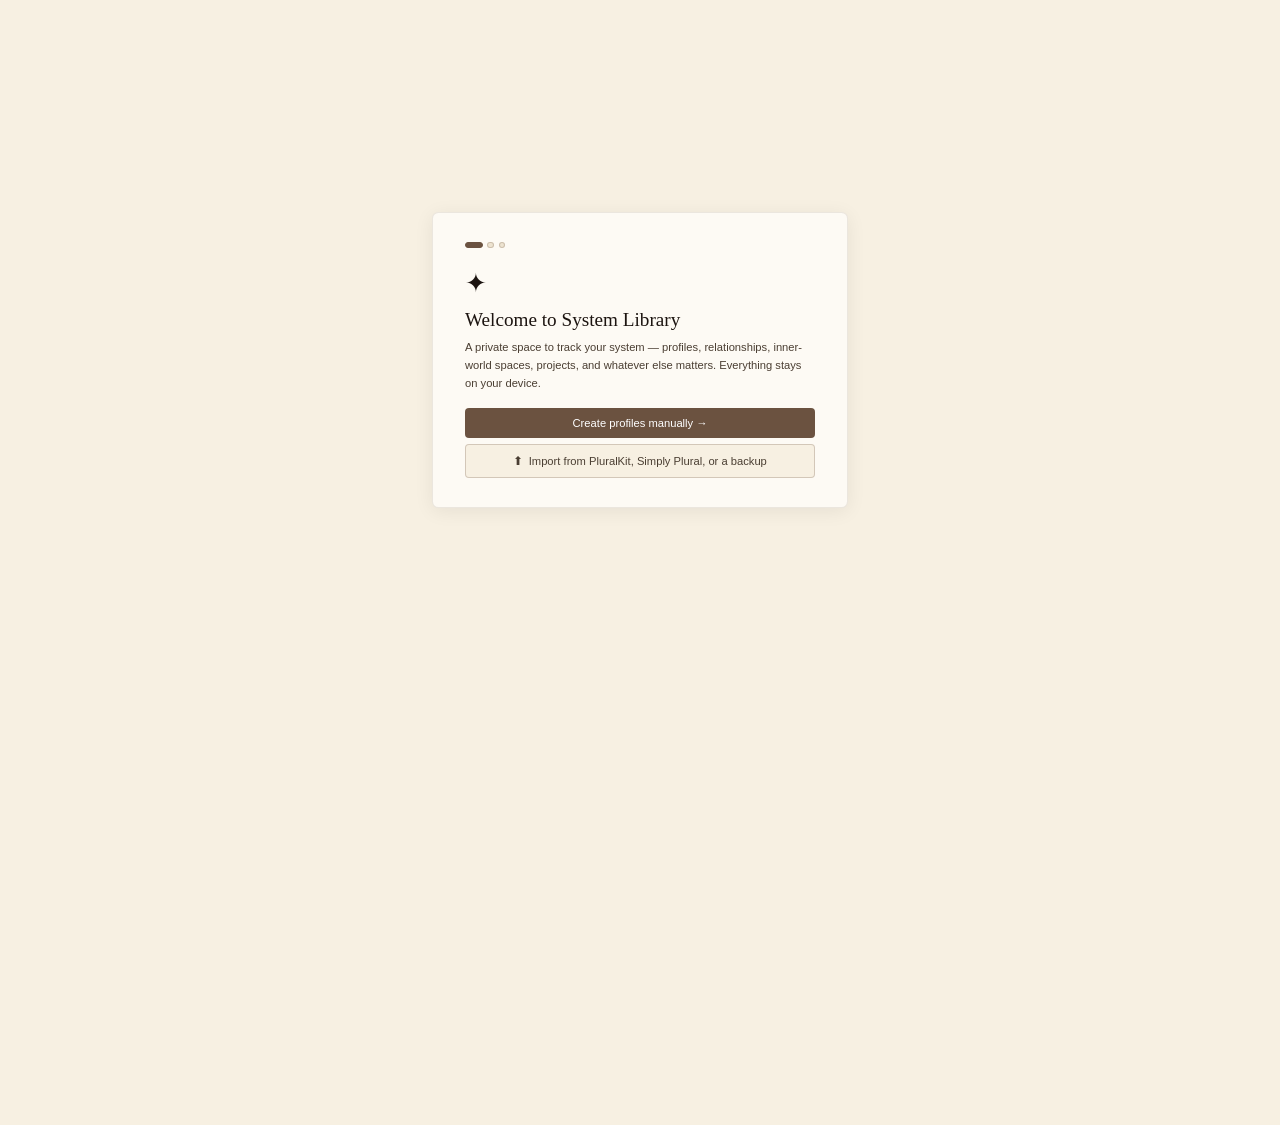
==== inner_world_web/index.html @ 5662f77c "Add files via upload" ====
<!DOCTYPE html>
<html lang="en">
<head>
    <meta charset="UTF-8">
    <meta name="viewport" content="width=device-width, initial-scale=1.0">
    <title>System Library</title>
    <meta name="description" content="System Library — a private self-tracker for systems. Profiles, inner-world map, projects, calendar, and more. All data stays on your device.">
    <meta name="theme-color" content="#5C7A6E">
    <meta name="apple-mobile-web-app-capable" content="yes">
    <meta name="apple-mobile-web-app-status-bar-style" content="default">
    <meta name="apple-mobile-web-app-title" content="System Library">
    <link rel="stylesheet" href="css/site.css">
</head>
<body>
    <div id="root"></div>
    <div id="mods"></div>
    <div class="toast" id="toast"></div>
    <script src="js/app.js"></script>
</body>
</html>
---- inner_world_web/css/site.css ----
﻿/* Inner World — uses system font stacks for offline operation.
   Headers: serif (Georgia / Times New Roman fallback for DM Serif Display feel)
   Body: native UI sans-serif stack (closest to DM Sans on each OS) */
:root {
  --font-serif: Georgia, 'Times New Roman', 'Iowan Old Style', serif;
  --font-sans: -apple-system, BlinkMacSystemFont, 'Segoe UI', 'Helvetica Neue', Helvetica, Arial, sans-serif;
}
*{box-sizing:border-box;margin:0;padding:0;}
/* Default — sage light */
:root,
[data-theme="sage"][data-mode="light"]{
  --sage:#5C7A6E;--sage-l:#EAF0EE;--sage-m:#9BBCB0;
  --ink-contrast:#FFFFFF;
  --warm:#C4855A;--warm-l:#F5EDE6;--warm-m:#DFB79A;
  --ink:#1E1E1C;--ink-m:#484845;--ink-s:#6B6B65;
  --paper:#F9F6F0;--paper-d:#EEE9E0;
  --white:#FFFFFF;
  --brd:rgba(92,122,110,0.15);--brd-s:rgba(92,122,110,0.3);
  --r:14px;--rsm:8px;
}
/* Sage dark */
[data-theme="sage"][data-mode="dark"]{
  --sage:#9BBCB0;--sage-l:#2C3F39;--sage-m:#6B8A7E;
  --ink-contrast:#1A1C1B;
  --warm:#D9A27E;--warm-l:#3A2E26;--warm-m:#8A6850;
  --ink:#F0EEE8;--ink-m:#C8C6BE;--ink-s:#A0A09A;
  --paper:#1A1C1B;--paper-d:#141514;
  --white:#242625;
  --brd:rgba(155,188,176,0.12);--brd-s:rgba(155,188,176,0.22);
}
/* Sunset light */
[data-theme="sunset"][data-mode="light"]{
  --sage:#E85A2C;--sage-l:#FFEAD9;--sage-m:#F0936B;
  --ink-contrast:#FFFFFF;
  --warm:#E63677;--warm-l:#FCE0EC;--warm-m:#F095B5;
  --ink:#2E1610;--ink-m:#613628;--ink-s:#8C6055;
  --paper:#FFF5EC;--paper-d:#FFE4D0;
  --white:#FFFAF3;
  --brd:rgba(232,90,44,0.16);--brd-s:rgba(232,90,44,0.30);
}
/* Sunset dark — dusky pink-purple sky */
[data-theme="sunset"][data-mode="dark"]{
  --sage:#FFA068;--sage-l:#3E1F1F;--sage-m:#C77852;
  --ink-contrast:#1A0F12;
  --warm:#FF6FA0;--warm-l:#3A1929;--warm-m:#B85578;
  --ink:#FDE4D7;--ink-m:#D9AFA6;--ink-s:#A87C86;
  --paper:#241218;--paper-d:#1B0C12;
  --white:#321920;
  --brd:rgba(255,160,104,0.16);--brd-s:rgba(255,160,104,0.30);
}
/* Midnight light — soft daytime sky */
[data-theme="midnight"][data-mode="light"]{
  --sage:#2F4A7A;--sage-l:#DDE6F3;--sage-m:#7D9BC7;
  --ink-contrast:#FFFFFF;
  --warm:#D9A43B;--warm-l:#FBF1D6;--warm-m:#E9CE7E;
  --ink:#111830;--ink-m:#38446A;--ink-s:#6A7898;
  --paper:#F5F7FC;--paper-d:#E6ECF5;
  --white:#FFFFFF;
  --brd:rgba(47,74,122,0.15);--brd-s:rgba(47,74,122,0.28);
}
/* Midnight dark — night sky with stars */
[data-theme="midnight"][data-mode="dark"]{
  --sage:#F0C866;--sage-l:#1D2847;--sage-m:#7D9BC7;
  --ink-contrast:#0E1326;
  --warm:#8EC9E8;--warm-l:#1A2B3F;--warm-m:#5FA0C5;
  --ink:#EEF2FC;--ink-m:#BCC8E0;--ink-s:#8A9CBE;
  --paper:#0E1326;--paper-d:#080C1C;
  --white:#161E3A;
  --brd:rgba(240,200,102,0.14);--brd-s:rgba(240,200,102,0.26);
}
/* Nature light */
[data-theme="nature"][data-mode="light"]{
  --sage:#4B7A3E;--sage-l:#E4F0DB;--sage-m:#93C078;
  --ink-contrast:#FFFFFF;
  --warm:#E89BA8;--warm-l:#FBE5EA;--warm-m:#F2C0CB;
  --ink:#1A2414;--ink-m:#465840;--ink-s:#6E8066;
  --paper:#FAFBF3;--paper-d:#EEF2DF;
  --white:#FFFFFF;
  --brd:rgba(75,122,62,0.15);--brd-s:rgba(75,122,62,0.3);
}
/* Nature dark */
[data-theme="nature"][data-mode="dark"]{
  --sage:#A8D18B;--sage-l:#1E2D1A;--sage-m:#6A9452;
  --ink-contrast:#131A10;
  --warm:#E9B1BC;--warm-l:#2D1F22;--warm-m:#A37A84;
  --ink:#EDF4E1;--ink-m:#C4D0B4;--ink-s:#96A88A;
  --paper:#131A10;--paper-d:#0D130B;
  --white:#1C251A;
  --brd:rgba(168,209,139,0.14);--brd-s:rgba(168,209,139,0.26);
}
:root{--r:14px;--rsm:8px;}
html{zoom:0.8;}
html,body{height:100%;font-family:var(--font-sans);background:var(--paper);color:var(--ink);overflow:hidden;margin:0;padding:0;}
#root{height:100%;display:flex;flex-direction:column;}
.topbar{display:flex;align-items:center;justify-content:space-between;padding:0 20px;height:46px;background:var(--sage-l);border-bottom:1px solid var(--brd);flex-shrink:0;z-index:30;}
/* Buttons inside topbar */
.topbar button,.topbar .save-ind,.topbar .fronting-chip{}
/* Window controls integrated in topbar — Tauri desktop (decorations:false) */
.win-ctrls{display:flex;height:100%;margin-left:2px;}
.win-ctrl{width:44px;height:100%;border:none;background:transparent;color:var(--ink-s);cursor:pointer;font-size:11px;display:flex;align-items:center;justify-content:center;transition:background .12s;}
.win-ctrl:hover{background:rgba(0,0,0,0.07);}
.win-ctrl.wc-close:hover{background:#C42B1C;color:#fff;}
[data-mode="dark"] .win-ctrl:hover{background:rgba(255,255,255,0.09);}
[data-mode="dark"] .win-ctrl.wc-close:hover{background:#C42B1C;color:#fff;}.wm{font-family:var(--font-serif);font-size:16px;color:var(--sage);letter-spacing:.01em;}
.topbar-right{display:flex;align-items:center;gap:8px;}
.save-ind{display:inline-flex;align-items:center;gap:5px;padding:3px 9px;border-radius:20px;font-size:11px;font-family:var(--font-sans);color:var(--ink-s);background:transparent;border:1px solid transparent;transition:all .2s;cursor:default;user-select:none;}
.save-ind.saving{color:var(--ink-m);background:rgba(0,0,0,0.06);}
.save-ind.saved{color:var(--sage);background:rgba(0,0,0,0.05);border-color:var(--brd-s);}
.save-ind.error{color:var(--warm);background:var(--warm-l);border-color:var(--warm-m);cursor:pointer;}
.save-ind-dot{width:5px;height:5px;border-radius:50%;background:currentColor;flex-shrink:0;}
.save-ind.saving .save-ind-dot{animation:save-pulse 1.2s ease-in-out infinite;}
@keyframes save-pulse{0%,100%{opacity:.3;}50%{opacity:1;}}
.fronting-chip{display:flex;align-items:center;gap:6px;padding:4px 10px 4px 5px;border-radius:30px;border:1px solid var(--brd-s);background:rgba(255,255,255,0.45);}
.fchip-dot{width:7px;height:7px;border-radius:50%;background:var(--sage);}
.fchip-name{font-size:12px;font-weight:500;color:var(--ink);}
.fchip-lbl{font-size:11px;color:var(--ink-m);}
.tbtn{display:flex;align-items:center;gap:6px;padding:5px 11px;border-radius:var(--rsm);border:1px solid var(--brd-s);background:rgba(255,255,255,0.45);font-size:12px;font-family:var(--font-sans);color:var(--ink-m);cursor:pointer;transition:all .15s;}
.tbtn:hover{background:rgba(255,255,255,0.75);color:var(--ink);}
.help-btn{width:26px;height:26px;border-radius:50%;border:1px solid var(--brd-s);background:rgba(255,255,255,0.45);font-family:var(--font-sans);font-size:12px;color:var(--ink-m);cursor:pointer;display:flex;align-items:center;justify-content:center;transition:all .12s;}
.help-btn:hover{background:rgba(255,255,255,0.75);color:var(--ink);}
/* shell is defined below with flex layout */
.sidenav{background:var(--white);border-right:1px solid var(--brd);display:flex;flex-direction:column;padding:0 10px 16px;}
.sn-active{margin:14px 2px 6px;background:var(--sage-l);border:1px solid var(--brd-s);border-radius:var(--r);padding:11px 13px;}
/* Co-fronting block */
.sn-cofront{margin:0 2px 6px;border:1px solid var(--brd-s);border-radius:var(--r);padding:9px 13px;background:var(--paper);position:relative;}
.sn-cofront-lbl{font-size:10px;text-transform:uppercase;letter-spacing:.7px;color:var(--ink-s);font-weight:600;margin-bottom:6px;}
.sn-cofront-row{display:flex;align-items:center;gap:8px;}
.sn-cofront-av{width:28px;height:28px;border-radius:50%;display:flex;align-items:center;justify-content:center;font-size:11px;font-weight:500;font-family:var(--font-serif);flex-shrink:0;}
.sn-cofront-name{font-size:13px;font-weight:600;color:var(--ink);flex:1;white-space:nowrap;overflow:hidden;text-overflow:ellipsis;}
.sn-cofront-role{font-size:11px;color:var(--ink-m);}
.sn-swap-btn{display:flex;align-items:center;justify-content:center;width:100%;margin-top:8px;padding:5px 0;border-radius:var(--rsm);border:1.5px solid var(--sage-m);background:transparent;font-size:12px;font-family:var(--font-sans);color:var(--sage);cursor:pointer;gap:5px;transition:all .12s;font-weight:500;}
.sn-swap-btn:hover{background:var(--sage);color:white;border-color:var(--sage);}
.sn-swap-confirm{display:flex;gap:5px;margin-top:6px;}
.sn-swap-confirm button{flex:1;padding:5px 0;border-radius:var(--rsm);border:none;font-size:11px;font-family:var(--font-sans);cursor:pointer;font-weight:500;}
.sn-swap-yes{background:var(--sage);color:white;}
.sn-swap-yes:hover{opacity:.88;}
.sn-swap-no{background:var(--paper-d);color:var(--ink-m);}
.sn-swap-no:hover{background:var(--brd-s);}
.sn-add-cofront{width:100%;margin:0 2px 6px;padding:6px 10px;border-radius:var(--rsm);border:1.5px dashed var(--brd-s);background:transparent;font-size:12px;font-family:var(--font-sans);color:var(--ink-s);cursor:pointer;text-align:left;transition:all .12s;display:flex;align-items:center;gap:5px;}
.sn-add-cofront:hover{border-color:var(--sage-m);color:var(--sage);background:var(--sage-l);}
/* Collapsed state — hide cofront labels */
.sidenav.collapsed .sn-cofront-lbl,.sidenav.collapsed .sn-cofront-name,.sidenav.collapsed .sn-cofront-role,.sidenav.collapsed .sn-swap-btn,.sidenav.collapsed .sn-swap-confirm,.sidenav.collapsed .sn-add-cofront{display:none!important;}
.sidenav.collapsed .sn-cofront{padding:6px;display:flex;justify-content:center;}
.sidenav.collapsed .sn-cofront-row{justify-content:center;}
.sn-lbl{font-size:11px;text-transform:uppercase;letter-spacing:.7px;color:var(--sage);font-weight:600;margin-bottom:5px;}
.sn-av{width:32px;height:32px;border-radius:50%;display:flex;align-items:center;justify-content:center;font-size:13px;font-weight:500;font-family:var(--font-serif);}
.sn-name{font-size:14px;font-weight:600;color:var(--ink);}
.sn-sub{font-size:12px;color:var(--ink-m);}
.sn-sec{font-size:11px;text-transform:uppercase;letter-spacing:.6px;color:var(--ink-m);font-weight:600;padding:14px 8px 5px;display:flex;align-items:center;gap:6px;}
.sn-group-body{}
.sn-item{display:flex;align-items:center;gap:9px;padding:7px 10px;border-radius:var(--rsm);cursor:pointer;transition:background .12s;font-size:14px;color:var(--ink-m);border:1px solid transparent;margin-bottom:1px;}
.sn-item:hover{background:var(--paper);}
.sn-item.act{background:var(--paper-d);color:var(--ink);border-color:var(--brd);}
.sn-item.dim{opacity:.4;cursor:default;}
.sn-item-ico{font-size:12px;opacity:.7;width:14px;text-align:center;flex-shrink:0;}
/* content defined in shell section above */
.gal-wrap{display:flex;flex-direction:column;flex:1;overflow:hidden;background:var(--paper);min-height:0;}
.gal-sticky{background:var(--white);border-bottom:1px solid var(--brd);flex-shrink:0;z-index:10;}
.gal-search-row{display:flex;align-items:center;gap:12px;padding:10px 20px;}
.gal-pick-title{font-family:var(--font-serif);font-size:20px;color:var(--ink);}
.gal-top{display:flex;align-items:center;gap:12px;margin-bottom:20px;}
.gal-title{font-family:var(--font-serif);font-size:21px;flex:1;}
.srch{position:relative;flex:1;max-width:280px;}
.srch svg{position:absolute;left:10px;top:50%;transform:translateY(-50%);width:13px;height:13px;color:var(--ink-s);}
.srch input{width:100%;padding:8px 10px 8px 30px;border:1px solid var(--brd-s);border-radius:var(--rsm);background:var(--white);font-size:15px;font-family:var(--font-sans);color:var(--ink);outline:none;}
.srch input:focus{border-color:var(--sage-m);}
.confirm-bar{display:flex;align-items:center;justify-content:space-between;padding:10px 20px;border-top:1px solid var(--brd-s);background:var(--sage-l);transition:border-color .2s;}
.confirm-bar.sel{border-color:var(--_sc,var(--sage));}
.cbar-l{display:flex;align-items:center;gap:9px;}
.cbar-av{width:34px;height:34px;border-radius:50%;display:flex;align-items:center;justify-content:center;font-size:13px;font-weight:500;font-family:var(--font-serif);}
.cbar-txt{font-size:13px;color:var(--ink-m);}
.cbar-txt b{color:var(--ink);font-weight:500;}
.confirm-btn{padding:8px 18px;border-radius:var(--rsm);border:none;font-size:13px;font-weight:500;font-family:var(--font-sans);cursor:pointer;color:white;opacity:0;pointer-events:none;transition:opacity .15s;}
.confirm-btn.vis{opacity:1;pointer-events:all;}
.gal-scroll{flex:1;overflow-y:auto;padding:18px 20px;min-height:0;}
.gal-grid{display:grid;grid-template-columns:repeat(auto-fill,minmax(150px,1fr));gap:12px;}
.acard{background:var(--white);border:2px solid var(--brd);border-radius:var(--r);padding:18px 14px 14px;cursor:pointer;display:flex;flex-direction:column;align-items:center;gap:8px;text-align:center;position:relative;transition:border-color .15s,transform .1s;}
.acard:hover{transform:translateY(-1px);}
.acard .cbadge{display:none;position:absolute;top:9px;right:9px;width:7px;height:7px;border-radius:50%;}
.acard.cur .cbadge{display:block;}
.acard-av{width:56px;height:56px;border-radius:50%;display:flex;align-items:center;justify-content:center;font-size:20px;font-weight:500;font-family:var(--font-serif);}
.acard-name{font-size:15px;font-weight:600;color:var(--ink);}
.acard-sub{font-size:12px;color:var(--ink-m);}
.add-acard{background:transparent;border:1.5px dashed var(--brd-s);border-radius:var(--r);padding:18px 14px;cursor:pointer;display:flex;flex-direction:column;align-items:center;justify-content:center;gap:7px;min-height:130px;transition:all .15s;color:var(--ink-s);font-family:var(--font-sans);font-size:13px;}
.add-acard:hover{background:var(--paper-d);color:var(--sage);}
.dash{padding:28px;}
.dash-greet{font-family:var(--font-serif);font-size:24px;color:var(--ink);margin-bottom:4px;}
.dash-sub{font-size:13px;color:var(--ink-s);margin-bottom:24px;}
.dash-section{margin-bottom:26px;}
.dash-section-title{font-family:var(--font-serif);font-size:15px;color:var(--ink-m);margin-bottom:10px;display:flex;align-items:center;gap:8px;}
.dash-section-ico{width:22px;height:22px;border-radius:50%;background:var(--sage-l);color:var(--sage);display:inline-flex;align-items:center;justify-content:center;font-size:11px;}
.dash-section-sub{font-size:11px;color:var(--ink-s);font-family:var(--font-sans);font-weight:400;margin-left:4px;}
.dash-grid{display:grid;grid-template-columns:repeat(auto-fill,minmax(175px,1fr));gap:14px;}
.dtile{background:var(--white);border:1px solid var(--brd);border-radius:var(--r);padding:18px 16px;cursor:pointer;transition:border-color .15s,transform .1s;display:flex;flex-direction:column;gap:8px;}
.dtile:hover:not(.dtile-dim){transform:translateY(-1px);border-color:var(--brd-s);}
.dtile-dim{opacity:.5;cursor:default;}
.dtile-ico{width:34px;height:34px;border-radius:var(--rsm);display:flex;align-items:center;justify-content:center;}
.dtile-name{font-size:14px;font-weight:500;color:var(--ink);}
.dtile-desc{font-size:12px;color:var(--ink-s);line-height:1.4;}
.dtile-badge{display:inline-block;padding:2px 8px;border-radius:20px;font-size:11px;background:var(--paper-d);color:var(--ink-s);width:fit-content;}
.lib-title{font-family:var(--font-serif);font-size:20px;flex:1;}
.fchip{padding:5px 12px;border-radius:20px;border:1px solid var(--brd-s);background:transparent;font-size:12px;font-family:var(--font-sans);color:var(--ink-m);cursor:pointer;transition:all .15s;}
.fchip:hover{background:var(--paper-d);}
.fchip.on{background:var(--sage-l);color:var(--sage);border-color:var(--sage-m);}
.book-grid{display:grid;grid-template-columns:repeat(auto-fill,minmax(155px,1fr));gap:14px;}
.bcard{background:var(--white);border:1px solid var(--brd);border-radius:var(--r);overflow:hidden;cursor:pointer;transition:border-color .15s,transform .1s;}
.bcard:hover{transform:translateY(-1px);border-color:var(--brd-s);}
.bcard-spine{height:6px;}
.bcard-body{padding:12px 13px 11px;}
.bcard-title{font-size:14px;font-weight:500;color:var(--ink);margin-bottom:3px;line-height:1.3;}
.bcard-owner{font-size:11px;color:var(--ink-s);margin-bottom:7px;}
.bcard-tags{display:flex;gap:4px;flex-wrap:wrap;}
.btag{padding:2px 7px;border-radius:20px;font-size:11px;}
.add-bcard{background:transparent;border:1.5px dashed var(--brd-s);border-radius:var(--r);padding:14px;cursor:pointer;display:flex;flex-direction:column;align-items:center;justify-content:center;gap:6px;min-height:100px;transition:all .15s;color:var(--ink-s);font-family:var(--font-sans);font-size:12px;}
.add-bcard:hover{background:var(--paper-d);color:var(--sage);}
.book-reader{display:flex;flex-direction:column;height:100%;}
.book-chap-tabs{display:flex;align-items:center;border-bottom:1px solid var(--brd);background:var(--white);padding:0 12px;height:40px;flex-shrink:0;overflow-x:auto;gap:0;}
.chap-tab{padding:0 14px;height:40px;display:flex;align-items:center;font-size:12px;color:var(--ink-m);cursor:pointer;border-bottom:2px solid transparent;transition:all .15s;white-space:nowrap;flex-shrink:0;}
.chap-tab:hover{color:var(--ink);}
.chap-tab.act{color:var(--sage);border-bottom-color:var(--sage);}
.chap-tab-add{padding:0 10px;height:40px;display:flex;align-items:center;font-size:18px;color:var(--ink-s);cursor:pointer;transition:color .15s;flex-shrink:0;}
.chap-tab-add:hover{color:var(--sage);}
.book-toolbar{display:flex;align-items:center;justify-content:space-between;padding:0 14px;border-bottom:1px solid var(--brd);background:var(--white);height:42px;flex-shrink:0;gap:10px;}
.book-back{font-size:12px;color:var(--ink-s);cursor:pointer;padding:4px 8px;border-radius:var(--rsm);border:1px solid var(--brd-s);}
.book-back:hover{background:var(--paper-d);}
.book-name{font-family:var(--font-serif);font-size:14px;color:var(--ink);}
.book-nav-group{display:flex;align-items:center;gap:7px;}
.nav-arr{width:28px;height:28px;border-radius:var(--rsm);border:1px solid var(--brd-s);background:var(--white);cursor:pointer;display:flex;align-items:center;justify-content:center;font-size:13px;transition:all .15s;font-family:var(--font-sans);}
.nav-arr:hover{background:var(--paper-d);}
.nav-arr:disabled{opacity:.3;cursor:default;}
.pg-ind{font-size:11px;color:var(--ink-s);min-width:56px;text-align:center;}
.zoom-ctrl{display:flex;align-items:center;gap:4px;}
.zoom-btn{width:24px;height:24px;border-radius:var(--rsm);border:1px solid var(--brd-s);background:var(--white);cursor:pointer;font-size:13px;display:flex;align-items:center;justify-content:center;transition:all .15s;}
.zoom-btn:hover{background:var(--paper-d);}
.zoom-val{font-size:11px;color:var(--ink-s);min-width:36px;text-align:center;}
.view-mode-btn{padding:3px 10px;border-radius:20px;border:1px solid var(--brd-s);background:transparent;font-size:11px;font-family:var(--font-sans);color:var(--ink-m);cursor:pointer;transition:all .12s;}
.view-mode-btn.on{background:var(--sage-l);color:var(--sage);border-color:var(--sage-m);}
.fmt-bar{display:flex;align-items:center;gap:2px;padding:4px 14px;border-bottom:1px solid var(--brd);background:var(--paper);flex-shrink:0;flex-wrap:wrap;}
.fmt-btn{width:28px;height:24px;border-radius:var(--rsm);border:none;background:transparent;cursor:pointer;font-size:12px;font-family:var(--font-sans);color:var(--ink-m);display:flex;align-items:center;justify-content:center;transition:all .12s;}
.fmt-btn:hover{background:var(--paper-d);color:var(--ink);}
.fmt-sep{width:1px;height:14px;background:var(--brd-s);margin:0 2px;}
.fmt-lbl{font-size:11px;color:var(--ink-s);margin-right:4px;}
.spread-viewport{flex:1;overflow:auto;background:var(--paper-d);display:flex;align-items:center;justify-content:center;position:relative;}
.spread-canvas{position:relative;display:flex;align-items:center;justify-content:center;padding:20px;}
.spread-inner{display:flex;gap:0;transform-origin:center center;flex-shrink:0;}
.page{background:var(--white);border:1px solid var(--brd-s);overflow:hidden;position:relative;width:300px;height:420px;display:flex;flex-direction:column;flex-shrink:0;}
.page.left{border-right:0.5px solid var(--brd);}
.page.right{border-left:0.5px solid var(--brd);}
.page-inner{flex:1;padding:24px 28px;overflow:hidden;display:flex;flex-direction:column;}
.page-footer{height:22px;display:flex;align-items:center;justify-content:center;border-top:1px solid var(--brd);font-size:11px;color:var(--ink-s);background:var(--white);flex-shrink:0;}
.page-editable{flex:1;outline:none;font-size:13px;line-height:1.75;color:var(--ink);overflow:hidden;font-family:var(--font-sans);}
/* Page lock */
.page-lock-btn{position:absolute;top:5px;right:5px;background:transparent;border:none;cursor:pointer;font-size:13px;color:var(--ink-s);opacity:0;transition:opacity .15s;padding:2px 4px;border-radius:3px;}
.page-lock-btn:hover{opacity:1!important;background:var(--paper-d);}
.page .page-inner:hover .page-lock-btn{opacity:.5;}
.page-locked-banner{font-size:10px;color:var(--warm);text-transform:uppercase;letter-spacing:.5px;font-weight:600;padding:2px 6px;background:#fff0f0;border-radius:3px;display:inline-block;margin-bottom:4px;}
/* Carousel book view */
.spread-carousel{position:relative;overflow:hidden;width:100%;height:100%;display:flex;align-items:center;justify-content:center;}
.carousel-page-wrap{display:flex;width:200%;height:100%;transition:transform .35s cubic-bezier(.4,0,.2,1);}
.carousel-page-wrap.sliding-left{transform:translateX(-50%);}
.carousel-page-wrap.sliding-right{transform:translateX(0);}
.spread-carousel .page{flex:0 0 50%;}
.page-view{flex:1;font-size:13px;line-height:1.75;color:var(--ink);overflow:hidden;font-family:var(--font-sans);}
.page-title-pg{display:flex;flex-direction:column;align-items:center;justify-content:center;height:100%;text-align:center;gap:10px;}
.ptitle{font-family:var(--font-serif);font-size:22px;color:var(--ink);}
.psub{font-size:12px;color:var(--ink-s);}
.ptoc-row{display:flex;justify-content:space-between;font-size:12px;color:var(--ink-m);padding:3px 0;border-bottom:1px dotted var(--brd-s);}
.spread-statusbar{display:flex;align-items:center;justify-content:space-between;padding:4px 14px;border-top:1px solid var(--brd);background:var(--paper);flex-shrink:0;height:26px;}
.status-txt{font-size:11px;color:var(--ink-s);}
.zoom-slider{width:80px;height:3px;accent-color:var(--sage);}
.todo-layout{display:grid;grid-template-columns:240px 1fr;height:100%;}
.todo-sidebar{border-right:1px solid var(--brd);background:var(--white);display:flex;flex-direction:column;}
.todo-list-item{display:flex;align-items:center;gap:8px;padding:9px 12px;cursor:pointer;border-bottom:1px solid var(--brd);transition:background .12s;}
.todo-list-item:hover{background:var(--paper);}
.todo-list-item.act{background:var(--sage-l);}
.todo-list-color{width:8px;height:8px;border-radius:50%;flex-shrink:0;}
.todo-list-name{font-size:13px;color:var(--ink);flex:1;}
.todo-list-count{font-size:11px;color:var(--ink-s);}
.todo-main{display:flex;flex-direction:column;overflow-y:auto;}
.todo-items{padding:16px 24px;display:flex;flex-direction:column;gap:8px;}
.todo-item{background:var(--white);border:1px solid var(--brd);border-radius:var(--rsm);}
.todo-item-top{display:flex;align-items:flex-start;gap:10px;padding:10px 12px;}
.todo-check{width:16px;height:16px;border-radius:3px;border:1.5px solid var(--brd-s);flex-shrink:0;cursor:pointer;display:flex;align-items:center;justify-content:center;transition:all .15s;margin-top:1px;}
.todo-check.done{background:var(--sage);border-color:var(--sage);}
.todo-text{flex:1;font-size:13px;line-height:1.6;color:var(--ink);outline:none;min-height:20px;}
.todo-text.done{text-decoration:line-through;color:var(--ink-s);}
.todo-item-del{width:20px;height:20px;border:none;background:transparent;color:var(--ink-s);cursor:pointer;font-size:14px;opacity:0;transition:opacity .12s;flex-shrink:0;}
.todo-item:hover .todo-item-del{opacity:.5;}
.todo-item-del:hover{opacity:1 !important;color:var(--warm);}
.todo-add-item{display:flex;align-items:center;gap:10px;padding:9px 12px;border:1.5px dashed var(--brd-s);border-radius:var(--rsm);cursor:pointer;color:var(--ink-s);font-size:13px;transition:all .15s;}
.todo-add-item:hover{background:var(--paper-d);color:var(--sage);}
.todo-empty{display:flex;flex-direction:column;align-items:center;justify-content:center;flex:1;color:var(--ink-s);font-size:13px;gap:8px;padding:40px;}
.grp-wrap{padding:24px;}
.grp-title{font-family:var(--font-serif);font-size:20px;flex:1;}
.grp-type-tabs{display:flex;border-bottom:1px solid var(--brd);margin-bottom:18px;}
.gtt{padding:8px 16px;font-size:13px;color:var(--ink-m);cursor:pointer;border-bottom:2px solid transparent;transition:all .15s;}
.gtt:hover{color:var(--ink);}
.gtt.act{color:var(--sage);border-bottom-color:var(--sage);}
.grp-grid{display:grid;grid-template-columns:repeat(auto-fill,minmax(195px,1fr));gap:14px;}
.gcard{background:var(--white);border:1px solid var(--brd);border-radius:var(--r);padding:15px;cursor:pointer;transition:border-color .15s,transform .1s;}
.gcard:hover{transform:translateY(-1px);border-color:var(--brd-s);}
.gcard-head{display:flex;align-items:center;gap:10px;margin-bottom:10px;}
.gcard-ico{width:36px;height:36px;border-radius:var(--rsm);display:flex;align-items:center;justify-content:center;font-size:15px;flex-shrink:0;}
.gcard-name{font-size:14px;font-weight:500;color:var(--ink);}
.gcard-type{font-size:11px;color:var(--ink-s);}
.gcard-meta{display:flex;gap:5px;flex-wrap:wrap;}
.gpill{padding:2px 8px;border-radius:20px;font-size:11px;}
.gpill-open{background:#EAF3DE;color:#3B6D11;}
.gpill-inv{background:#FAEEDA;color:#854F0B;}
.gpill-mem{background:var(--sage-l);color:var(--sage);}
.add-gcard{background:transparent;border:1.5px dashed var(--brd-s);border-radius:var(--r);padding:15px;cursor:pointer;display:flex;flex-direction:column;align-items:center;justify-content:center;gap:6px;min-height:95px;transition:all .15s;color:var(--ink-s);font-family:var(--font-sans);font-size:12px;}
.add-gcard:hover{background:var(--paper-d);color:var(--sage);}
.gd-wrap{padding:24px;}
.gd-name{font-family:var(--font-serif);font-size:22px;color:var(--ink);}
.gd-tabs{display:flex;border-bottom:1px solid var(--brd);margin-bottom:16px;}
.gdt{padding:8px 16px;font-size:13px;color:var(--ink-m);cursor:pointer;border-bottom:2px solid transparent;transition:all .15s;}
.gdt:hover{color:var(--ink);}
.gdt.act{color:var(--sage);border-bottom-color:var(--sage);}
.member-list{display:flex;flex-direction:column;gap:5px;}
.mem-row{display:flex;align-items:center;gap:9px;padding:8px 11px;background:var(--white);border:1px solid var(--brd);border-radius:var(--rsm);}
.mem-av{width:28px;height:28px;border-radius:50%;display:flex;align-items:center;justify-content:center;font-size:11px;font-weight:500;font-family:var(--font-serif);flex-shrink:0;}
.mem-name{font-size:13px;font-weight:500;flex:1;}
.mem-badge{padding:2px 7px;border-radius:20px;font-size:11px;background:var(--paper-d);color:var(--ink-s);}
.inf{display:flex;flex-direction:column;gap:4px;margin-bottom:10px;}
.inf label{font-size:11px;text-transform:uppercase;letter-spacing:.6px;color:var(--ink-s);}
.inf input,.inf textarea{background:var(--white);border:1px solid var(--brd-s);border-radius:var(--rsm);padding:7px 11px;font-size:13px;font-family:var(--font-sans);color:var(--ink);outline:none;}
.inf input:disabled,.inf textarea:disabled{background:var(--paper);color:var(--ink-m);cursor:not-allowed;border-color:var(--brd);}
.inf textarea{resize:vertical;min-height:58px;line-height:1.5;}
.comm-layout{display:grid;grid-template-columns:260px 1fr;height:100%;}
.conv-list{border-right:1px solid var(--brd);background:var(--white);display:flex;flex-direction:column;}
.conv-list-top{padding:10px 12px 0;border-bottom:1px solid var(--brd);display:flex;flex-direction:column;}
.comm-title{font-family:var(--font-serif);font-size:17px;color:var(--ink);}
.conv-tabs{display:flex;margin-top:6px;}
.ctab{flex:1;text-align:center;padding:6px 0;font-size:12px;color:var(--ink-m);cursor:pointer;border-bottom:2px solid transparent;transition:all .15s;}
.ctab:hover{color:var(--ink);}
.ctab.act{color:var(--sage);border-bottom-color:var(--sage);}
.conv-scroll{flex:1;overflow-y:auto;}
.conv-item{display:flex;align-items:center;gap:10px;padding:10px 14px;cursor:pointer;border-bottom:1px solid var(--brd);transition:background .12s;}
.conv-item:hover{background:var(--paper);}
.conv-item.act{background:var(--sage-l);}
.conv-av{width:34px;height:34px;border-radius:50%;display:flex;align-items:center;justify-content:center;font-size:13px;font-weight:500;font-family:var(--font-serif);flex-shrink:0;}
.conv-av.grp{border-radius:var(--rsm);}
.conv-info{flex:1;min-width:0;}
.conv-name{font-size:13px;font-weight:500;color:var(--ink);white-space:nowrap;overflow:hidden;text-overflow:ellipsis;}
.conv-preview{font-size:11px;color:var(--ink-s);white-space:nowrap;overflow:hidden;text-overflow:ellipsis;margin-top:1px;}
.chat-area{display:flex;flex-direction:column;background:var(--paper);overflow:hidden;}
.chat-header{padding:11px 18px;border-bottom:1px solid var(--brd);background:var(--white);display:flex;align-items:center;gap:10px;flex-shrink:0;}
.chat-hav{width:32px;height:32px;border-radius:50%;display:flex;align-items:center;justify-content:center;font-size:12px;font-weight:500;font-family:var(--font-serif);flex-shrink:0;}
.chat-hav.grp{border-radius:var(--rsm);}
.chat-messages{flex:1;overflow-y:auto;padding:16px 18px;display:flex;flex-direction:column;gap:14px;min-height:0;}
.msg-row{display:flex;align-items:flex-end;gap:8px;width:100%;}
.msg-row.them{flex-direction:row;justify-content:flex-start;}
.msg-row.me{flex-direction:row-reverse;justify-content:flex-start;}
.msg-av{width:28px;height:28px;border-radius:50%;display:flex;align-items:center;justify-content:center;font-size:10px;font-weight:500;font-family:var(--font-serif);flex-shrink:0;}
.msg-content{display:flex;flex-direction:column;max-width:65%;min-width:0;}
.msg-row.me .msg-content{align-items:flex-end;}
.msg-row.them .msg-content{align-items:flex-start;}
.msg-sender{font-size:11px;color:var(--ink-s);margin-bottom:2px;}
.msg-bubble{padding:9px 13px;border-radius:14px;font-size:13px;line-height:1.55;color:var(--ink);word-wrap:break-word;word-break:break-word;overflow-wrap:break-word;white-space:pre-wrap;max-width:100%;}
.msg-bubble.them-bub{background:var(--white);border:1px solid var(--brd);border-bottom-left-radius:4px;}
.msg-bubble.me-bub{color:white;border-bottom-right-radius:4px;}
.msg-bubble b,.msg-bubble strong{font-weight:500;}
.msg-bubble i,.msg-bubble em{font-style:italic;}
.msg-bubble u{text-decoration:underline;}
.msg-bubble ul,.msg-bubble ol{padding-left:18px;margin:4px 0;}
.msg-bubble li{margin:2px 0;}
.msg-meta{font-size:10px;color:var(--ink-s);margin-top:3px;}
.msg-att{display:inline-flex;align-items:center;gap:5px;padding:5px 9px;background:rgba(255,255,255,0.2);border:1px solid rgba(255,255,255,0.3);border-radius:var(--rsm);font-size:12px;margin-top:5px;cursor:pointer;color:white;}
.msg-att.them-att{background:var(--paper);border:1px solid var(--brd);color:var(--ink-m);}
.msg-att:hover{opacity:.85;}
.compose-area{flex-shrink:0;border-top:1px solid var(--brd);background:var(--white);}
.compose-fmt{display:flex;align-items:center;gap:2px;padding:5px 12px;border-bottom:1px solid var(--brd);}
.cfmt{width:24px;height:24px;border-radius:var(--rsm);border:none;background:transparent;cursor:pointer;font-size:11px;color:var(--ink-s);display:flex;align-items:center;justify-content:center;transition:all .12s;font-family:var(--font-sans);}
.cfmt:hover{background:var(--paper-d);color:var(--ink);}
.cfmt.on{background:var(--sage-l);color:var(--sage);}
.cfmt-sep{width:1px;height:14px;background:var(--brd-s);margin:0 2px;}
.att-row{padding:3px 12px;display:flex;flex-wrap:wrap;gap:5px;}
.att-pill{display:inline-flex;align-items:center;gap:4px;padding:2px 8px;border-radius:20px;font-size:11px;background:var(--sage-l);color:var(--sage);border:1px solid var(--brd-s);}
.att-x{cursor:pointer;opacity:.6;font-size:12px;}
.att-x:hover{opacity:1;}
.compose-row{display:flex;align-items:flex-end;gap:7px;padding:9px 12px;}
.compose-div{flex:1;border:1px solid var(--brd-s);border-radius:var(--rsm);padding:8px 11px;font-size:13px;font-family:var(--font-sans);color:var(--ink);outline:none;min-height:36px;max-height:90px;overflow-y:auto;background:var(--paper);line-height:1.5;}
.compose-div:focus{border-color:var(--sage-m);}
.compose-div:empty:before{content:attr(data-placeholder);color:var(--ink-s);pointer-events:none;}
.send-btn{width:34px;height:34px;border-radius:var(--rsm);border:none;background:var(--sage);color:white;cursor:pointer;display:flex;align-items:center;justify-content:center;flex-shrink:0;transition:opacity .15s;}
.send-btn:hover{opacity:.85;}
.no-conv{display:flex;flex-direction:column;align-items:center;justify-content:center;flex:1;color:var(--ink-s);font-size:13px;gap:8px;}
.prof-layout{display:grid;grid-template-columns:220px 1fr;height:100%;}
.prof-list{border-right:1px solid var(--brd);background:var(--white);overflow-y:auto;}
.prof-item{display:flex;align-items:center;gap:9px;padding:10px 13px;cursor:pointer;border-bottom:1px solid var(--brd);transition:background .12s;}
.prof-item:hover{background:var(--paper);}
.prof-item.act{background:var(--sage-l);}
.prof-av{width:32px;height:32px;border-radius:50%;display:flex;align-items:center;justify-content:center;font-size:12px;font-weight:500;font-family:var(--font-serif);flex-shrink:0;}
.profile-panel{padding:24px;overflow-y:auto;}
.pname-lg{font-family:var(--font-serif);font-size:24px;color:var(--ink);}
.status-pill{display:inline-flex;align-items:center;gap:5px;padding:4px 10px;border-radius:20px;font-size:11px;font-weight:500;}
.sp-active{background:var(--sage-l);color:var(--sage);border:1px solid var(--brd-s);}
.sp-inactive{background:var(--paper-d);color:var(--ink-s);border:1px solid var(--brd);}
.notice{padding:10px 14px;border-radius:var(--rsm);font-size:13px;margin-bottom:16px;display:flex;align-items:center;gap:8px;}
.notice-edit{background:var(--warm-l);border:1px solid var(--warm-m);color:var(--warm);}
.notice-lock{background:var(--paper-d);border:1px solid var(--brd);color:var(--ink-s);}
.sec-lbl{font-size:10px;text-transform:uppercase;letter-spacing:.8px;color:var(--ink-s);font-weight:500;margin-bottom:8px;}
.field-grid{display:grid;grid-template-columns:1fr 1fr;gap:12px;margin-bottom:14px;}
.field{display:flex;flex-direction:column;gap:4px;}
.field label{font-size:12px;color:var(--ink-m);}
.field input,.field textarea{background:var(--white);border:1px solid var(--brd-s);border-radius:var(--rsm);padding:7px 11px;font-size:13px;font-family:var(--font-sans);color:var(--ink);outline:none;}
.field input:focus,.field textarea:focus{border-color:var(--sage-m);}
.field input:disabled,.field textarea:disabled{background:var(--paper);color:var(--ink-m);cursor:not-allowed;border-color:var(--brd);}
.field textarea{resize:vertical;min-height:68px;line-height:1.5;}
.tags-wrap{display:flex;flex-wrap:wrap;gap:6px;padding:7px 10px;background:var(--white);border:1px solid var(--brd-s);border-radius:var(--rsm);min-height:40px;align-items:center;}
.tag{display:inline-flex;align-items:center;gap:4px;padding:3px 10px;border-radius:20px;font-size:12px;background:var(--sage-l);color:var(--sage);border:1px solid var(--brd-s);}
.tag-x{cursor:pointer;opacity:.6;font-size:13px;}
.tag-x:hover{opacity:1;}
.tag-inp{border:none;background:transparent;font-size:12px;font-family:var(--font-sans);color:var(--ink);outline:none;min-width:72px;}
.modal-bg{position:fixed;inset:0;background:rgba(42,42,40,.45);display:flex;align-items:center;justify-content:center;z-index:50;}
.modal{background:var(--white);border-radius:var(--r);padding:26px;width:420px;max-width:96vw;max-height:92vh;overflow-y:auto;}
.modal h3{font-family:var(--font-serif);font-size:19px;margin-bottom:5px;}
.modal p{font-size:13px;color:var(--ink-m);margin-bottom:14px;line-height:1.5;}
.mf{margin-bottom:10px;}
.mf label{display:block;font-size:12px;color:var(--ink-m);margin-bottom:4px;}
.mf input,.mf select,.mf textarea{width:100%;padding:7px 11px;border:1px solid var(--brd-s);border-radius:var(--rsm);font-size:13px;font-family:var(--font-sans);color:var(--ink);background:var(--paper);outline:none;}
.mf input:focus,.mf select:focus{border-color:var(--sage-m);}
.mbtns{display:flex;gap:8px;justify-content:flex-end;margin-top:14px;}
.mbtn-p{padding:8px 18px;background:var(--sage);color:white;border:none;border-radius:var(--rsm);font-size:13px;font-family:var(--font-sans);font-weight:500;cursor:pointer;}
.mbtn-p:hover{opacity:.85;}
.mbtn-s{padding:8px 14px;background:transparent;color:var(--ink-m);border:1px solid var(--brd-s);border-radius:var(--rsm);font-size:13px;font-family:var(--font-sans);cursor:pointer;}
.mbtn-s:hover{background:var(--paper-d);}
.color-row{display:flex;gap:7px;flex-wrap:wrap;margin-top:5px;}
.csw{width:24px;height:24px;border-radius:50%;cursor:pointer;border:2px solid transparent;transition:transform .1s;}
.csw:hover{transform:scale(1.1);}
.csw.on{border-color:var(--ink);transform:scale(1.15);}
.share-tabs{display:flex;gap:0;border-bottom:1px solid var(--brd);margin-bottom:8px;}
.stab{padding:5px 12px;font-size:12px;color:var(--ink-m);cursor:pointer;border-bottom:2px solid transparent;transition:all .15s;}
.stab:hover{color:var(--ink);}
.stab.act{color:var(--sage);border-bottom-color:var(--sage);}
.share-search{position:relative;margin-bottom:7px;}
.share-search svg{position:absolute;left:9px;top:50%;transform:translateY(-50%);width:12px;height:12px;color:var(--ink-s);}
.share-search input{width:100%;padding:6px 9px 6px 27px;border:1px solid var(--brd-s);border-radius:var(--rsm);font-size:12px;font-family:var(--font-sans);color:var(--ink);background:var(--paper);outline:none;}
.share-pick-list{display:flex;flex-direction:column;gap:3px;max-height:150px;overflow-y:auto;border:1px solid var(--brd-s);border-radius:var(--rsm);padding:4px;}
.spi{display:flex;align-items:center;gap:8px;padding:5px 8px;border-radius:var(--rsm);cursor:pointer;transition:background .12s;}
.spi:hover{background:var(--paper-d);}
.spi.on{background:var(--sage-l);}
.spi-av{width:22px;height:22px;border-radius:50%;display:flex;align-items:center;justify-content:center;font-size:9px;font-weight:500;font-family:var(--font-serif);flex-shrink:0;}
.spi-av.sq{border-radius:3px;}
.spi-name{font-size:12px;color:var(--ink);flex:1;}
.spi-sub{font-size:10px;color:var(--ink-s);}
.spi-check{width:14px;height:14px;border-radius:3px;border:1.5px solid var(--brd-s);flex-shrink:0;display:flex;align-items:center;justify-content:center;}
.spi.on .spi-check{background:var(--sage);border-color:var(--sage);}
.share-selected-pills{display:flex;flex-wrap:wrap;gap:4px;margin-top:7px;min-height:22px;}
.spill{display:inline-flex;align-items:center;gap:3px;padding:2px 8px;border-radius:20px;font-size:11px;background:var(--sage-l);color:var(--sage);border:1px solid var(--brd-s);}
.spill-x{cursor:pointer;opacity:.6;font-size:11px;}
.spill-x:hover{opacity:1;}
.col-row{display:flex;gap:7px;flex-wrap:wrap;}
.toast{position:fixed;bottom:18px;right:18px;background:var(--ink);color:var(--ink-contrast);padding:10px 15px;border-radius:var(--rsm);font-size:13px;opacity:0;transform:translateY(5px);transition:all .2s;pointer-events:none;z-index:200;}
.toast.show{opacity:1;transform:translateY(0);}
/* ── RELATIONS ── */
.rel-page{display:flex;flex-direction:column;height:100%;}
.rel-controls{display:flex;align-items:center;gap:10px;padding:12px 24px;border-bottom:1px solid var(--brd);background:var(--white);flex-shrink:0;flex-wrap:wrap;}
.rel-title{font-family:var(--font-serif);font-size:20px;color:var(--ink);margin-right:4px;}
.rel-count{font-size:13px;color:var(--ink-s);}
.rel-search-wrap{position:relative;flex:1;max-width:240px;}
.rel-search-wrap svg{position:absolute;left:10px;top:50%;transform:translateY(-50%);width:13px;height:13px;color:var(--ink-s);}
.rel-search{width:100%;padding:7px 10px 7px 30px;border:1px solid var(--brd-s);border-radius:var(--rsm);background:var(--paper);font-size:13px;font-family:var(--font-sans);color:var(--ink);outline:none;}
.rel-search:focus{border-color:var(--sage-m);}
.filter-chips{display:flex;gap:5px;flex-wrap:wrap;}
.fchip-btn{padding:4px 10px;border-radius:20px;border:1px solid var(--brd-s);background:transparent;font-size:11px;font-family:var(--font-sans);color:var(--ink-m);cursor:pointer;transition:all .12s;}
.fchip-btn:hover{background:var(--paper-d);}
.fchip-btn.on{background:var(--sage-l);color:var(--sage);border-color:var(--sage-m);}
.rel-gallery{flex:1;overflow-y:auto;padding:18px 24px;display:grid;grid-template-columns:repeat(auto-fill,minmax(155px,1fr));gap:13px;align-content:start;}
.rel-card{background:var(--white);border:1px solid var(--brd);border-radius:var(--r);overflow:hidden;cursor:pointer;transition:border-color .15s,transform .12s;display:flex;flex-direction:column;}
.rel-card:hover{transform:translateY(-2px);border-color:var(--brd-s);}
.rel-card.open{border-width:2px;}
.rel-card-band{height:5px;flex-shrink:0;}
.rel-card-portrait{display:flex;align-items:center;justify-content:center;padding:16px 0 10px;}
.rel-portrait-circle{width:60px;height:60px;border-radius:50%;display:flex;align-items:center;justify-content:center;font-size:21px;font-weight:500;font-family:var(--font-serif);flex-shrink:0;}
.rel-card-info{padding:0 11px 13px;text-align:center;}
.rel-card-name{font-size:14px;font-weight:500;color:var(--ink);margin-bottom:3px;}
.rel-card-sub{font-size:11px;color:var(--ink-s);line-height:1.4;}
.rel-card-type{display:inline-block;padding:2px 8px;border-radius:20px;font-size:10px;margin-top:5px;}
.rel-add-card{background:transparent;border:1.5px dashed var(--brd-s);border-radius:var(--r);cursor:pointer;display:flex;flex-direction:column;align-items:center;justify-content:center;gap:8px;min-height:165px;transition:all .15s;color:var(--ink-s);font-family:var(--font-sans);font-size:13px;}
.rel-add-card:hover{background:var(--paper-d);color:var(--sage);}
.rel-profile-panel{background:var(--white);border-top:2px solid var(--brd-s);flex-shrink:0;max-height:400px;overflow-y:auto;transition:max-height .2s;}
.rel-profile-panel.closed{max-height:0;border-top:none;overflow:hidden;}
.rp-header{display:flex;align-items:flex-start;gap:14px;padding:18px 24px 14px;border-bottom:1px solid var(--brd);}
.rp-portrait{width:68px;height:68px;border-radius:50%;display:flex;align-items:center;justify-content:center;font-size:24px;font-weight:500;font-family:var(--font-serif);flex-shrink:0;}
.rp-name{font-family:var(--font-serif);font-size:21px;color:var(--ink);line-height:1.1;}
.rp-type-badge{padding:3px 10px;border-radius:20px;font-size:11px;}
.rp-close{margin-left:auto;width:26px;height:26px;border-radius:var(--rsm);border:1px solid var(--brd-s);background:transparent;cursor:pointer;display:flex;align-items:center;justify-content:center;font-size:14px;color:var(--ink-s);flex-shrink:0;}
.rp-close:hover{background:var(--paper-d);}
.rp-body{display:grid;grid-template-columns:1fr 1fr;gap:0;padding:0 24px 16px;}
.rp-section{padding:13px 14px 13px 0;}
.rp-section:nth-child(even){padding-left:14px;border-left:1px solid var(--brd);}
.rp-section-title{font-size:10px;text-transform:uppercase;letter-spacing:.8px;color:var(--ink-s);font-weight:500;margin-bottom:9px;}
.rp-field{margin-bottom:9px;}
.rp-field-label{font-size:11px;color:var(--ink-s);margin-bottom:3px;}
.rp-val-wrap{position:relative;display:inline-block;width:100%;}
.rp-val{font-size:13px;color:var(--ink);line-height:1.5;padding:4px 8px;border-radius:var(--rsm);border:1px solid transparent;transition:border-color .12s,background .12s;cursor:text;min-height:26px;word-break:break-word;outline:none;}
.rp-val:empty:before{content:attr(data-placeholder);color:var(--ink-s);pointer-events:none;font-style:italic;}
.rp-val[contenteditable=true]:hover,.rp-val[contenteditable=true]:focus{border-color:var(--brd-s);background:var(--paper);}
.rp-val[contenteditable=true]:focus{border-color:var(--sage-m);}
.rp-attr{display:none;position:absolute;bottom:calc(100% + 4px);left:0;background:var(--ink);color:var(--ink-contrast);font-size:11px;padding:4px 9px;border-radius:var(--rsm);white-space:nowrap;z-index:10;pointer-events:none;}
.rp-val-wrap:hover .rp-attr{display:block;}
.rp-tags{display:flex;flex-wrap:wrap;gap:5px;padding:4px 8px;border-radius:var(--rsm);border:1px solid transparent;transition:border-color .12s;cursor:default;min-height:28px;align-items:center;}
.rp-tags:hover{border-color:var(--brd-s);background:var(--paper);}
.rp-tag{display:inline-flex;align-items:center;gap:3px;padding:2px 8px;border-radius:20px;font-size:12px;}
.rp-tag-like{background:#EAF3DE;color:#3B6D11;}
.rp-tag-dislike{background:#FCEBEB;color:#A32D2D;}
.rp-tag-add{padding:2px 8px;border-radius:20px;font-size:12px;background:transparent;border:1px dashed var(--brd-s);color:var(--ink-s);cursor:pointer;font-family:var(--font-sans);transition:all .12s;}
.rp-tag-add:hover{background:var(--paper-d);color:var(--sage);}
.rp-custom-fields{padding:0 24px 12px;border-top:1px solid var(--brd);}
.rp-custom-title{font-size:10px;text-transform:uppercase;letter-spacing:.8px;color:var(--ink-s);font-weight:500;padding:10px 0 8px;}
.rp-custom-grid{display:grid;grid-template-columns:repeat(auto-fill,minmax(175px,1fr));gap:10px;padding-bottom:10px;}
.rp-custom-field{display:flex;flex-direction:column;gap:3px;}
.rp-custom-label{font-size:11px;color:var(--ink-s);}
.rp-add-field-btn{display:inline-flex;align-items:center;gap:5px;padding:5px 10px;border-radius:var(--rsm);border:1.5px dashed var(--brd-s);background:transparent;font-size:12px;font-family:var(--font-sans);color:var(--ink-s);cursor:pointer;transition:all .12s;}
.rp-add-field-btn:hover{background:var(--paper-d);color:var(--sage);}
/* ── CALENDAR ── */
.cal-page{display:flex;flex-direction:column;height:100%;}
.cal-controls{display:flex;align-items:center;gap:10px;padding:12px 24px;border-bottom:1px solid var(--brd);background:var(--white);flex-shrink:0;flex-wrap:wrap;}
.cal-title{font-family:var(--font-serif);font-size:20px;color:var(--ink);flex-shrink:0;}
.cal-nav{display:flex;align-items:center;gap:5px;}
.cal-today-btn{padding:5px 12px;border-radius:var(--rsm);border:1px solid var(--brd-s);background:transparent;font-size:12px;font-family:var(--font-sans);color:var(--ink-m);cursor:pointer;transition:all .12s;}
.cal-today-btn:hover{background:var(--paper-d);color:var(--ink);}
.cal-label{font-family:var(--font-serif);font-size:17px;color:var(--ink);margin:0 8px;min-width:140px;text-align:center;}
.cal-view-toggle{display:flex;gap:2px;padding:2px;background:var(--paper-d);border-radius:var(--rsm);}
.cal-view-btn{padding:4px 11px;border-radius:6px;border:none;background:transparent;font-size:12px;font-family:var(--font-sans);color:var(--ink-m);cursor:pointer;transition:all .12s;}
.cal-view-btn.on{background:var(--white);color:var(--sage);box-shadow:0 1px 2px rgba(0,0,0,0.04);}
.cal-filter-chips{display:flex;gap:4px;flex-wrap:wrap;}
.cal-layer-chips{display:flex;align-items:center;gap:4px;flex-wrap:wrap;}
.cal-layer-label{font-size:11px;color:var(--ink-s);font-weight:500;white-space:nowrap;}
.cal-body{flex:1;overflow:hidden;display:flex;flex-direction:column;background:var(--paper);}
/* Month grid */
.mo-weekdays{display:grid;grid-template-columns:repeat(7,1fr);background:var(--white);border-bottom:1px solid var(--brd);flex-shrink:0;}
.mo-wd{padding:7px 10px;font-size:11px;color:var(--ink-s);text-transform:uppercase;letter-spacing:.8px;font-weight:500;text-align:center;border-right:1px solid var(--brd);}
.mo-wd:last-child{border-right:none;}
.mo-grid{flex:1;display:grid;grid-template-columns:repeat(7,1fr);grid-auto-rows:1fr;overflow-y:auto;background:var(--white);}
.mo-cell{border-right:1px solid var(--brd);border-bottom:1px solid var(--brd);padding:6px 8px;min-height:88px;cursor:pointer;display:flex;flex-direction:column;gap:3px;transition:background .12s;position:relative;}
.mo-cell:hover{background:var(--paper);}
.mo-cell.other-mo{background:var(--paper);color:var(--ink-s);}
.mo-cell.other-mo:hover{background:var(--paper-d);}
.mo-cell.today{background:var(--sage-l);}
.mo-cell.today:hover{background:var(--sage-l);filter:brightness(0.97);}
.mo-cell-num{font-size:13px;font-weight:500;color:var(--ink);}
.mo-cell.other-mo .mo-cell-num{color:var(--ink-s);font-weight:400;}
.mo-cell.today .mo-cell-num{color:var(--sage);}
.mo-ev{padding:3px 7px;border-radius:4px;font-size:11px;font-weight:500;color:white;white-space:nowrap;overflow:hidden;text-overflow:ellipsis;cursor:pointer;line-height:1.5;box-shadow:0 1px 2px rgba(0,0,0,.15);}
.mo-ev-more{font-size:10px;color:var(--ink-s);padding:1px 6px;font-style:italic;}
/* Week view — shared scrolling, discrete scrollbar */
.wk-grid{flex:1;display:grid;grid-template-columns:50px repeat(7,1fr);grid-template-rows:auto 1fr;overflow:hidden;background:var(--white);}
.wk-corner{border-right:1px solid var(--brd);border-bottom:1px solid var(--brd);background:var(--white);width:50px;flex-shrink:0;}
.wk-dayhdr{padding:8px 5px;text-align:center;border-right:1px solid var(--brd);border-bottom:1px solid var(--brd);background:var(--white);cursor:pointer;}
.wk-dayhdr:last-of-type{border-right:none;}
.wk-dayhdr.today .wk-daynum{background:var(--sage);color:white;border-radius:50%;width:24px;height:24px;display:inline-flex;align-items:center;justify-content:center;}
.wk-dayname{font-size:10px;color:var(--ink-s);text-transform:uppercase;letter-spacing:.8px;}
.wk-daynum{font-family:var(--font-serif);font-size:18px;color:var(--ink);margin-top:2px;}
/* Shared scrollable body — both hrcol and cols scroll together */
.wk-scroll-body{grid-column:1/-1;overflow-y:auto;display:grid;grid-template-columns:50px repeat(7,1fr);scrollbar-width:thin;scrollbar-color:var(--brd-s) transparent;}
.wk-scroll-body::-webkit-scrollbar{width:5px;}
.wk-scroll-body::-webkit-scrollbar-track{background:transparent;}
.wk-scroll-body::-webkit-scrollbar-thumb{background:var(--brd-s);border-radius:3px;}
.wk-hrcol{border-right:1px solid var(--brd);background:var(--white);position:sticky;left:0;z-index:2;}
.wk-hr-label{height:48px;padding:4px 6px 0 0;font-size:11px;font-weight:600;color:var(--ink-m);text-align:right;box-sizing:border-box;position:relative;top:-8px;}
.wk-col{border-right:1px solid var(--brd);position:relative;background:var(--white);}
.wk-col:last-child{border-right:none;}
.wk-hr-slot{height:48px;border-bottom:1px solid var(--brd);cursor:pointer;transition:background .1s;}
.wk-hr-slot:hover{background:var(--sage-l);}
.wk-ev{position:absolute;left:2px;right:2px;border-radius:5px;padding:4px 7px;color:white;font-size:11px;line-height:1.3;cursor:pointer;overflow:hidden;box-shadow:0 1px 3px rgba(0,0,0,.18);}
.wk-ev-title{font-weight:600;white-space:nowrap;overflow:hidden;text-overflow:ellipsis;}
.wk-ev-time{font-size:10px;opacity:.88;}
.wk-allday-row{grid-column:2/-1;display:flex;gap:3px;flex-wrap:wrap;padding:4px 6px;padding-right:11px;border-bottom:1px solid var(--brd);background:var(--paper);}
.wk-allday-cell{flex:1;min-height:0;}
.wk-allday-ev{display:block;padding:2px 6px;border-radius:4px;font-size:11px;font-weight:500;color:white;white-space:nowrap;overflow:hidden;text-overflow:ellipsis;cursor:pointer;margin-bottom:2px;}
/* Day view */
.day-grid{flex:1;display:grid;grid-template-columns:60px 1fr;overflow-y:auto;background:var(--white);scrollbar-width:thin;scrollbar-color:var(--brd-s) transparent;}
.day-grid::-webkit-scrollbar{width:5px;}
.day-grid::-webkit-scrollbar-track{background:transparent;}
.day-grid::-webkit-scrollbar-thumb{background:var(--brd-s);border-radius:3px;}
.day-hrcol{border-right:1px solid var(--brd);background:var(--white);position:sticky;left:0;}
.day-hr-label{height:60px;padding:4px 8px 0 0;font-size:12px;font-weight:600;color:var(--ink-m);text-align:right;box-sizing:border-box;border-bottom:1px solid var(--brd);}
.day-col{position:relative;}
.day-hr-slot{height:60px;border-bottom:1px solid var(--brd);cursor:pointer;transition:background .1s;}
.day-hr-slot:hover{background:var(--sage-l);}
.day-ev{position:absolute;left:6px;right:12px;border-radius:var(--rsm);padding:7px 12px;color:white;font-size:13px;line-height:1.4;cursor:pointer;box-shadow:0 1px 4px rgba(0,0,0,.2);}
.day-ev-title{font-weight:600;margin-bottom:2px;}
.day-ev-meta{font-size:11px;opacity:.9;}
/* Event detail modal */
.ev-detail-body{display:flex;flex-direction:column;gap:8px;margin-bottom:14px;}
.ev-row{display:flex;gap:10px;align-items:flex-start;font-size:13px;}
.ev-row-ico{width:18px;flex-shrink:0;color:var(--ink-s);font-size:13px;line-height:1.5;text-align:center;}
.ev-row-val{flex:1;color:var(--ink);line-height:1.5;word-break:break-word;}
.ev-row-lbl{color:var(--ink-s);font-size:11px;text-transform:uppercase;letter-spacing:.6px;}
.ev-pills{display:flex;flex-wrap:wrap;gap:5px;}
.ev-pill{display:inline-flex;align-items:center;gap:4px;padding:2px 9px;border-radius:20px;font-size:12px;}
.ev-type-badge{display:inline-block;padding:3px 10px;border-radius:20px;font-size:11px;font-weight:500;}
.ev-actions{display:flex;gap:6px;padding-top:8px;border-top:1px solid var(--brd);margin-top:6px;}
.ev-action-btn{padding:6px 12px;border-radius:var(--rsm);border:1px solid var(--brd-s);background:transparent;font-size:12px;font-family:var(--font-sans);color:var(--ink-m);cursor:pointer;transition:all .12s;display:flex;align-items:center;gap:5px;}
.ev-action-btn:hover{background:var(--paper-d);color:var(--ink);}
.ev-action-btn.primary{background:var(--sage);color:white;border-color:var(--sage);}
.ev-action-btn.primary:hover{opacity:.85;background:var(--sage);color:white;}
/* Event type colour palette — these match calendar-specific palette */
.etype-appointment{background:#D4E4F0;color:#1A4A73;}
.etype-birthday{background:#FBEAF0;color:#A32D2D;}
.etype-meeting{background:#EEEDFE;color:#534AB7;}
.etype-reminder{background:#FAEEDA;color:#854F0B;}
.etype-fronting{background:#EAF0EE;color:#5C7A6E;}
.etype-therapy{background:#E6F1FB;color:#185FA5;}
.etype-inner{background:#EAF3DE;color:#3B6D11;}
.etype-other{background:#F1EFE8;color:#5F5E5A;}
/* Theme picker */
.theme-picker{display:flex;flex-direction:column;gap:10px;}
.theme-grid{display:grid;grid-template-columns:repeat(auto-fill,minmax(130px,1fr));gap:8px;}
.theme-card{background:var(--white);border:1.5px solid var(--brd-s);border-radius:var(--rsm);padding:10px 11px;cursor:pointer;display:flex;flex-direction:column;gap:7px;transition:border-color .12s,transform .1s;}
.theme-card:hover{border-color:var(--sage-m);transform:translateY(-1px);}
.theme-card.on{border-color:var(--sage);background:var(--sage-l);}
.theme-swatches{display:flex;gap:3px;height:18px;}
.theme-sw{flex:1;border-radius:3px;border:0.5px solid var(--brd);}
.theme-card-label{font-size:12px;font-weight:500;color:var(--ink);}
.mode-toggle{display:flex;gap:0;padding:2px;background:var(--paper-d);border-radius:var(--rsm);width:fit-content;}
.mode-btn{padding:5px 14px;border-radius:6px;border:none;background:transparent;font-size:12px;font-family:var(--font-sans);color:var(--ink-m);cursor:pointer;transition:all .12s;}
.mode-btn.on{background:var(--white);color:var(--sage);box-shadow:0 1px 2px rgba(0,0,0,0.04);}
.mode-btn:hover:not(.on){color:var(--ink);}
/* ── NEWS ── */
.news-page{display:flex;flex-direction:column;height:100%;}
.news-controls{display:flex;align-items:center;gap:10px;padding:12px 24px;border-bottom:1px solid var(--brd);background:var(--white);flex-shrink:0;}
.news-title{font-family:var(--font-serif);font-size:20px;color:var(--ink);flex-shrink:0;}
.news-tabs{display:flex;gap:0;border-bottom:1px solid var(--brd);background:var(--white);flex-shrink:0;padding:0 24px;}
.news-tab{padding:10px 18px;font-size:13px;color:var(--ink-m);cursor:pointer;border-bottom:2px solid transparent;transition:all .15s;display:flex;align-items:center;gap:7px;}
.news-tab:hover{color:var(--ink);}
.news-tab.act{color:var(--sage);border-bottom-color:var(--sage);}
.news-tab-badge{display:inline-flex;align-items:center;justify-content:center;min-width:18px;height:18px;padding:0 5px;border-radius:20px;background:var(--warm);color:var(--ink-contrast);font-size:10px;font-weight:500;}
.news-feed{flex:1;overflow-y:auto;padding:18px 24px;}
.news-feed-inner{max-width:720px;margin:0 auto;display:flex;flex-direction:column;gap:12px;}
.news-empty{display:flex;flex-direction:column;align-items:center;justify-content:center;padding:60px 24px;color:var(--ink-s);font-size:13px;gap:10px;}
/* Announcement post */
.ann-post{background:var(--white);border:1px solid var(--brd);border-radius:var(--r);padding:16px 18px 14px;display:flex;flex-direction:column;gap:10px;transition:border-color .15s;}
.ann-post.unread{border-left:3px solid var(--warm);padding-left:15px;}
.ann-head{display:flex;align-items:center;gap:10px;}
.ann-av{width:34px;height:34px;border-radius:50%;display:flex;align-items:center;justify-content:center;font-size:12px;font-weight:500;font-family:var(--font-serif);flex-shrink:0;}
.ann-author{font-size:13px;font-weight:500;color:var(--ink);}
.ann-meta{font-size:11px;color:var(--ink-s);}
.ann-pin{margin-left:auto;padding:3px 9px;border-radius:20px;font-size:10px;background:var(--warm-l);color:var(--warm);border:1px solid var(--warm-m);text-transform:uppercase;letter-spacing:.5px;font-weight:500;}
.ann-actions{display:flex;gap:5px;align-items:center;border-top:1px solid var(--brd);padding-top:8px;margin-top:2px;}
.ann-action-btn{padding:4px 9px;border-radius:var(--rsm);border:1px solid var(--brd-s);background:transparent;font-size:11px;font-family:var(--font-sans);color:var(--ink-m);cursor:pointer;transition:all .12s;}
.ann-action-btn:hover{background:var(--paper-d);color:var(--ink);}
.ann-edited{font-size:10px;color:var(--ink-s);font-style:italic;margin-left:auto;}
.ann-title{font-family:var(--font-serif);font-size:18px;color:var(--ink);line-height:1.3;}
.ann-body{font-size:13px;color:var(--ink-m);line-height:1.6;}
.ann-body b,.ann-body strong{font-weight:500;color:var(--ink);}
.ann-scope{display:flex;gap:5px;flex-wrap:wrap;align-items:center;font-size:11px;color:var(--ink-s);}
.ann-scope-pill{padding:2px 9px;border-radius:20px;background:var(--paper-d);color:var(--ink-m);font-size:11px;}
.ann-actions{display:flex;gap:8px;padding-top:8px;border-top:1px solid var(--brd);margin-top:4px;}
/* Notification row */
.notif-row{background:var(--white);border:1px solid var(--brd);border-radius:var(--r);padding:11px 14px;display:flex;align-items:flex-start;gap:11px;cursor:pointer;transition:border-color .15s,transform .1s;}
.notif-row:hover{border-color:var(--brd-s);transform:translateY(-1px);}
.notif-row.unread{background:var(--sage-l);border-color:var(--sage-m);}
.notif-ico{width:32px;height:32px;border-radius:var(--rsm);display:flex;align-items:center;justify-content:center;font-size:14px;flex-shrink:0;}
.notif-body{flex:1;min-width:0;}
.notif-line1{font-size:13px;color:var(--ink);line-height:1.4;}
.notif-line1 b{font-weight:500;}
.notif-line2{font-size:11px;color:var(--ink-s);margin-top:3px;}
.notif-dot{width:7px;height:7px;border-radius:50%;background:var(--warm);flex-shrink:0;margin-top:8px;}
/* Activity row — more compact, grouped by day */
.activity-day{font-size:10px;text-transform:uppercase;letter-spacing:.8px;color:var(--ink-s);font-weight:500;padding:10px 0 6px;}
.activity-day:first-child{padding-top:0;}
.activity-row{display:flex;align-items:flex-start;gap:10px;padding:9px 12px;border-left:2px solid var(--brd);margin-left:6px;transition:border-color .12s;}
.activity-row:hover{border-left-color:var(--sage-m);}
.activity-ico{width:24px;height:24px;border-radius:50%;display:flex;align-items:center;justify-content:center;font-size:11px;flex-shrink:0;}
.activity-txt{font-size:12px;color:var(--ink-m);line-height:1.5;flex:1;}
.activity-txt b{color:var(--ink);font-weight:500;}
.activity-time{font-size:10px;color:var(--ink-s);flex-shrink:0;}
/* New announcement modal */
.ann-compose-scope{display:flex;gap:0;padding:2px;background:var(--paper-d);border-radius:var(--rsm);margin-bottom:8px;}
.ann-scope-btn{flex:1;padding:6px 10px;border-radius:6px;border:none;background:transparent;font-size:12px;font-family:var(--font-sans);color:var(--ink-m);cursor:pointer;transition:all .12s;}
.ann-scope-btn.on{background:var(--white);color:var(--sage);}
/* ── SYSTEM MAP ── */
.map-page{display:flex;flex-direction:column;height:100%;}
.map-shortcuts{display:flex;align-items:center;flex-wrap:wrap;gap:6px;padding:6px 12px;border-bottom:1px solid var(--brd);background:var(--paper);}
.map-shortcut-btn{padding:3px 10px;border-radius:20px;border:1.5px solid var(--brd-s);background:var(--white);font-size:12px;font-family:var(--font-sans);cursor:pointer;transition:all .12s;}
.map-shortcut-btn:hover{opacity:.75;}display:flex;align-items:center;gap:10px;padding:12px 24px;border-bottom:1px solid var(--brd);background:var(--white);flex-shrink:0;flex-wrap:wrap;}
.map-title{font-family:var(--font-serif);font-size:20px;color:var(--ink);flex-shrink:0;}
.map-legend{display:flex;gap:10px;align-items:center;font-size:11px;color:var(--ink-s);flex-wrap:wrap;}
.legend-swatch{display:inline-flex;align-items:center;gap:4px;}
.legend-dot{width:10px;height:10px;border-radius:50%;flex-shrink:0;}
.legend-sq{width:10px;height:10px;border-radius:2px;flex-shrink:0;}
.legend-line{width:18px;height:2px;flex-shrink:0;}
.map-mode-toggle{display:flex;gap:0;padding:2px;background:var(--paper-d);border-radius:var(--rsm);}
.map-mode-btn{padding:5px 12px;border-radius:6px;border:none;background:transparent;font-size:12px;font-family:var(--font-sans);color:var(--ink-m);cursor:pointer;transition:all .12s;}
.map-mode-btn.on{background:var(--white);color:var(--sage);box-shadow:0 1px 2px rgba(0,0,0,0.04);}
.map-action-btn{padding:5px 10px;border-radius:var(--rsm);border:1px solid var(--brd-s);background:var(--white);cursor:pointer;font-size:12px;font-family:var(--font-sans);color:var(--ink-m);transition:all .12s;white-space:nowrap;}
.map-action-btn:hover:not(:disabled){background:var(--paper-d);color:var(--ink);}
.map-action-btn:disabled{opacity:.4;cursor:not-allowed;}
.map-icon-btn{width:30px;height:30px;border-radius:var(--rsm);border:1px solid var(--brd-s);background:var(--white);cursor:pointer;display:flex;align-items:center;justify-content:center;font-size:13px;color:var(--ink-m);transition:all .12s;}
.map-icon-btn:hover:not(:disabled){background:var(--paper-d);color:var(--ink);}
.map-icon-btn:disabled{opacity:.3;cursor:default;}
.map-hint{font-size:11px;color:var(--ink-s);padding:6px 12px;background:var(--paper);border:1px solid var(--brd);border-radius:var(--rsm);}
.map-canvas-wrap{flex:1;position:relative;overflow:hidden;background:var(--paper);}
.map-grid-bg{position:absolute;inset:0;background-image:radial-gradient(circle,var(--brd-s) 1px,transparent 1px);background-size:24px 24px;opacity:.35;pointer-events:none;}
.map-canvas{position:absolute;inset:0;cursor:grab;}
.map-canvas.dragging-pan{cursor:grabbing;}
.map-canvas.connect-mode{cursor:crosshair;}
.map-svg{position:absolute;top:0;left:0;width:100%;height:100%;pointer-events:none;}
.map-nodes{position:absolute;top:0;left:0;}
/* Backboard for location groups — wider, softer, encompasses its alters */
.map-backboard{position:absolute;border-radius:var(--r);border:2px dashed var(--_bb,var(--sage-m));background:var(--_bbg,rgba(155,188,176,0.12));transform:translate(-50%,-50%);pointer-events:auto;cursor:pointer;transition:box-shadow .15s,filter .15s;}
.map-backboard:hover{filter:brightness(1.03);}
.map-backboard.selected{box-shadow:0 0 0 3px var(--warm);}
.map-backboard-label{position:absolute;top:-12px;left:14px;background:var(--white);padding:2px 11px;border-radius:20px;font-size:11px;font-weight:500;color:var(--ink);border:1px solid var(--brd-s);display:flex;align-items:center;gap:6px;}
.map-backboard-sub{font-size:10px;color:var(--ink-s);font-weight:400;}
/* Alter node */
.map-node{position:absolute;transform:translate(-50%,-50%);cursor:grab;user-select:none;display:flex;flex-direction:column;align-items:center;gap:4px;padding:6px;border-radius:var(--r);transition:filter .15s,box-shadow .15s;z-index:2;}
.map-node:hover{filter:brightness(1.05);}
.map-node.dragging{cursor:grabbing;z-index:20;}
.map-node.selected{box-shadow:0 0 0 3px var(--warm);border-radius:50%;}
.map-node.connect-source{box-shadow:0 0 0 3px var(--warm);border-radius:50%;}
.map-node-alter .map-node-shape{width:52px;height:52px;border-radius:50%;display:flex;align-items:center;justify-content:center;font-size:18px;font-weight:500;font-family:var(--font-serif);border:2.5px solid var(--white);}
.map-entity-shape{width:46px;height:46px;border-radius:6px;display:flex;align-items:center;justify-content:center;font-size:16px;font-weight:500;font-family:var(--font-serif);border:2px dashed var(--white);opacity:.9;}
.map-node-label{font-size:11px;font-weight:500;color:var(--ink);background:var(--white);padding:1px 6px;border-radius:3px;white-space:nowrap;max-width:120px;overflow:hidden;text-overflow:ellipsis;border:1px solid var(--brd);}
.map-node-sub{font-size:9px;color:var(--ink-s);white-space:nowrap;}
.map-conn-hint{position:absolute;bottom:18px;left:50%;transform:translateX(-50%);background:var(--ink);color:var(--ink-contrast);padding:8px 14px;border-radius:var(--rsm);font-size:12px;display:flex;align-items:center;gap:8px;z-index:30;}
.map-conn-cancel{background:transparent;border:1px solid rgba(255,255,255,0.3);color:var(--ink-contrast);padding:2px 8px;border-radius:4px;font-size:11px;cursor:pointer;font-family:var(--font-sans);}
.map-zoom-ctrl{position:absolute;bottom:18px;right:18px;display:flex;flex-direction:column;gap:5px;z-index:15;}
.map-zoom-btn{width:30px;height:30px;border-radius:var(--rsm);border:1px solid var(--brd-s);background:var(--white);cursor:pointer;display:flex;align-items:center;justify-content:center;font-size:15px;color:var(--ink-m);transition:all .12s;}
.map-zoom-btn:hover{background:var(--paper-d);color:var(--ink);}
/* Connection label + style picker rows inside modal */
.cl-option{display:flex;align-items:center;gap:10px;padding:9px 12px;border-radius:var(--rsm);border:1.5px solid transparent;cursor:pointer;transition:all .12s;margin-bottom:5px;background:var(--paper);}
.cl-option:hover{background:var(--paper-d);}
.cl-option.on{border-color:var(--sage);background:var(--sage-l);}
.cl-sample{width:40px;height:2px;flex-shrink:0;}
.cl-lbl{flex:1;font-size:13px;color:var(--ink);}
.cl-custom-add{display:flex;gap:6px;margin-top:6px;}
.cl-custom-add input{flex:1;padding:6px 10px;border:1px solid var(--brd-s);border-radius:var(--rsm);font-size:13px;font-family:var(--font-sans);background:var(--paper);outline:none;color:var(--ink);}
.cl-custom-add input:focus{border-color:var(--sage-m);}
/* Layer tabs (inside the map page) */
.map-layer-tabs{display:flex;gap:0;padding:0 24px;border-bottom:1px solid var(--brd);background:var(--white);flex-shrink:0;}
.map-layer-tab{padding:9px 16px;font-size:13px;color:var(--ink-m);cursor:pointer;border-bottom:2px solid transparent;transition:all .15s;display:flex;align-items:center;gap:6px;}
.map-layer-tab:hover{color:var(--ink);}
.map-layer-tab.act{color:var(--sage);border-bottom-color:var(--sage);}
.map-layer-tab-ico{font-size:14px;}
/* Role label under alter in connections layer */
.map-node-role{font-size:10px;color:var(--ink-m);background:var(--paper-d);padding:1px 6px;border-radius:3px;white-space:nowrap;margin-top:2px;}
/* Department hierarchy indicator */
.map-hier-pill{display:inline-flex;align-items:center;gap:3px;padding:1px 6px;border-radius:10px;font-size:9px;background:var(--warm-l);color:var(--warm);border:0.5px solid var(--warm-m);margin-top:2px;}
/* SVG arrowhead marker (for one-way department connections) — defined inline */
/* PLACEHOLDER section (phonebook) */
.placeholder-page{padding:48px 24px;display:flex;flex-direction:column;align-items:center;justify-content:center;gap:14px;text-align:center;min-height:calc(100vh - 140px);}
.placeholder-ico-wrap{width:64px;height:64px;border-radius:50%;background:var(--sage-l);color:var(--sage);display:flex;align-items:center;justify-content:center;font-size:28px;}
.placeholder-title{font-family:var(--font-serif);font-size:22px;color:var(--ink);}
.placeholder-desc{font-size:13px;color:var(--ink-m);line-height:1.6;max-width:420px;}
.placeholder-badge{display:inline-block;padding:4px 12px;border-radius:20px;font-size:11px;background:var(--paper-d);color:var(--ink-s);}
.placeholder-feature-list{background:var(--white);border:1px solid var(--brd);border-radius:var(--r);padding:16px 20px;max-width:460px;text-align:left;display:flex;flex-direction:column;gap:8px;}
.placeholder-feature-row{display:flex;gap:10px;align-items:flex-start;font-size:12px;color:var(--ink-m);line-height:1.5;}
.placeholder-feature-row svg{flex-shrink:0;margin-top:2px;color:var(--sage);}
/* Backboard resize handles */
.bb-resize{position:absolute;width:14px;height:14px;background:var(--white);border:1.5px solid var(--sage-m);border-radius:3px;cursor:nwse-resize;opacity:0;transition:opacity .15s;}
.map-backboard:hover .bb-resize,.map-backboard.selected .bb-resize{opacity:1;}
.bb-resize-se{bottom:-7px;right:-7px;cursor:nwse-resize;}
.bb-resize-sw{bottom:-7px;left:-7px;cursor:nesw-resize;}
.bb-resize-ne{top:-7px;right:-7px;cursor:nesw-resize;}
.bb-resize-nw{top:-7px;left:-7px;cursor:nwse-resize;}
.bb-resize:hover{background:var(--sage-l);}
/* ── PHONEBOOK ── */
.pb-page{display:flex;flex-direction:column;height:100%;}
.pb-controls{display:flex;align-items:center;gap:10px;padding:12px 24px;border-bottom:1px solid var(--brd);background:var(--white);flex-shrink:0;flex-wrap:wrap;}
.pb-title{font-family:var(--font-serif);font-size:20px;color:var(--ink);flex-shrink:0;}
.pb-search-wrap{position:relative;flex:1;max-width:340px;}
.pb-search-wrap svg{position:absolute;left:10px;top:50%;transform:translateY(-50%);width:14px;height:14px;color:var(--ink-s);}
.pb-search{width:100%;padding:8px 10px 8px 32px;border:1px solid var(--brd-s);border-radius:var(--rsm);background:var(--paper);font-size:13px;font-family:var(--font-sans);color:var(--ink);outline:none;}
.pb-search:focus{border-color:var(--sage-m);}
.pb-body{flex:1;overflow-y:auto;padding:18px 24px 24px;}
.pb-section-title{font-size:11px;text-transform:uppercase;letter-spacing:.8px;color:var(--ink-s);font-weight:500;margin:0 0 10px;}
/* Topic chips (aggregated from expertise tags across alters) */
.pb-topic-chips{display:flex;flex-wrap:wrap;gap:6px;margin-bottom:20px;}
.pb-topic-chip{padding:5px 12px;border-radius:20px;border:1px solid var(--brd-s);background:var(--white);font-size:12px;font-family:var(--font-sans);color:var(--ink-m);cursor:pointer;transition:all .12s;display:inline-flex;align-items:center;gap:5px;}
.pb-topic-chip:hover{background:var(--paper-d);color:var(--ink);}
.pb-topic-chip.on{background:var(--sage-l);color:var(--sage);border-color:var(--sage-m);}
.pb-topic-count{font-size:10px;color:var(--ink-s);background:var(--paper-d);padding:1px 5px;border-radius:10px;}
.pb-topic-chip.on .pb-topic-count{background:var(--white);color:var(--sage);}
/* Alter expertise cards */
.pb-grid{display:grid;grid-template-columns:repeat(auto-fill,minmax(280px,1fr));gap:12px;}
.pb-card{background:var(--white);border:1px solid var(--brd);border-radius:var(--r);padding:14px 16px 12px;display:flex;flex-direction:column;gap:9px;transition:border-color .15s,transform .1s;}
.pb-card:hover{transform:translateY(-1px);border-color:var(--brd-s);}
.pb-card-head{display:flex;align-items:center;gap:10px;}
.pb-card-av{width:38px;height:38px;border-radius:50%;display:flex;align-items:center;justify-content:center;font-size:13px;font-weight:500;font-family:var(--font-serif);flex-shrink:0;}
.pb-card-name{font-size:14px;font-weight:500;color:var(--ink);}
.pb-card-role{font-size:11px;color:var(--ink-s);}
.pb-tags{display:flex;flex-wrap:wrap;gap:5px;padding:6px 9px;border-radius:var(--rsm);border:1px solid transparent;min-height:32px;align-items:center;transition:border-color .12s,background .12s;}
.pb-tags.editable{cursor:text;}
.pb-tags.editable:hover{border-color:var(--brd-s);background:var(--paper);}
.pb-tag{display:inline-flex;align-items:center;gap:4px;padding:2px 9px;border-radius:20px;font-size:12px;background:var(--sage-l);color:var(--sage);border:1px solid var(--brd-s);}
.pb-tag.highlight{background:var(--warm-l);color:var(--warm);border-color:var(--warm-m);}
.pb-tag-x{cursor:pointer;opacity:.5;font-size:12px;line-height:1;}
.pb-tag-x:hover{opacity:1;}
.pb-tag-inp{border:none;background:transparent;font-size:12px;font-family:var(--font-sans);color:var(--ink);outline:none;min-width:90px;}
.nick-tag{display:inline-flex;align-items:center;gap:4px;padding:3px 10px;border-radius:20px;background:var(--paper-d);border:1px solid var(--brd-s);font-size:12px;color:var(--ink-m);}
.nick-tag-x{cursor:pointer;color:var(--ink-s);font-size:12px;padding-left:2px;}
.nick-tag-x:hover{color:var(--warm);}
.nick-editor{display:flex;flex-wrap:wrap;gap:6px;align-items:center;padding:8px 10px;border:1px solid var(--brd-s);border-radius:var(--rsm);background:var(--paper);min-height:38px;cursor:text;}
.nick-editor:focus-within{border-color:var(--sage-m);}
.pb-card-actions{display:flex;gap:6px;margin-top:2px;}
.pb-act-btn{flex:1;padding:6px 10px;border-radius:var(--rsm);border:1px solid var(--brd-s);background:transparent;font-size:12px;font-family:var(--font-sans);color:var(--ink-m);cursor:pointer;transition:all .15s;text-align:center;}
.pb-act-btn:hover{background:var(--paper-d);color:var(--ink);}
.pb-act-btn.primary{background:var(--sage);color:var(--ink-contrast);border-color:var(--sage);}
.pb-act-btn.primary:hover{opacity:.85;}
.pb-empty{padding:40px 20px;text-align:center;color:var(--ink-s);font-size:13px;}
/* ── FLAGS ── */
.flag-chip{display:inline-flex;align-items:center;gap:4px;padding:3px 8px;border-radius:20px;font-size:11px;font-weight:500;border:1.5px solid;cursor:default;flex-shrink:0;}
.flag-chip.flag-real{background:#FFF3CD;color:#7A5C00;border-color:#E8C84A;}
.flag-chip.flag-false{background:#FFE5E5;color:#8B1A1A;border-color:#E85A5A;}
.flag-chip.flag-info{background:#E8F4FD;color:#0C4A8A;border-color:#5AAEE8;}
.flag-chip.flag-custom{background:#F3E8FD;color:#5B1FA2;border-color:#9B5CE8;}
.flag-btn{display:inline-flex;align-items:center;gap:4px;padding:4px 10px;border-radius:20px;font-size:11px;font-weight:500;border:1.5px dashed var(--brd-s);background:transparent;color:var(--ink-s);cursor:pointer;transition:all .12s;}
.flag-btn:hover{border-color:var(--warm);color:var(--warm);background:#fff8f8;}
.flag-panel{background:var(--paper);border:1px solid var(--brd);border-radius:var(--r);padding:12px 14px;margin-top:8px;display:flex;flex-direction:column;gap:8px;}
.flag-preset-row{display:flex;flex-wrap:wrap;gap:6px;}
.flag-preset-btn{padding:4px 10px;border-radius:20px;font-size:11px;border:1.5px solid var(--brd-s);background:var(--white);color:var(--ink-m);cursor:pointer;transition:all .12s;}
.flag-preset-btn:hover{border-color:var(--sage-m);color:var(--sage);}
/* ── COLLAPSIBLE SIDENAV ── */
.shell{display:flex;flex:1;overflow:hidden;min-height:0;min-width:0;}
.content{flex:1;overflow-y:auto;min-width:0;min-height:0;}.sidenav{background:var(--white);border-right:1px solid var(--brd);display:flex;flex-direction:column;padding:0 10px 16px;transition:width .2s,padding .2s;overflow-y:auto;overflow-x:hidden;}
.sidenav.collapsed{width:48px!important;padding:0 6px 16px;min-width:48px;}
.sidenav.collapsed .sn-name,.sidenav.collapsed .sn-sub,.sidenav.collapsed .sn-lbl,.sidenav.collapsed .sn-sec,.sidenav.collapsed .sn-sec-count,.sidenav.collapsed .sn-sec-arrow,.sidenav.collapsed .sn-group-body,.sidenav.collapsed .sn-item-label,.sidenav.collapsed .sn-badge,.sidenav.collapsed .settings-nav-label{display:none!important;}
.sidenav.collapsed .sn-item{justify-content:center;padding:8px 0;border-radius:var(--rsm);}
.sidenav.collapsed .sn-av{width:30px;height:30px;font-size:11px;}
.sidenav.collapsed .sn-active{padding:8px 0;justify-content:center;}
.sn-collapse-btn{width:100%;display:flex;align-items:center;justify-content:flex-end;padding:6px 2px;border:none;background:transparent;cursor:pointer;color:var(--ink-s);font-size:14px;transition:color .12s;}
.sidenav.collapsed .sn-collapse-btn{justify-content:center;}
.sn-collapse-btn:hover{color:var(--sage);}
/* ── CUSTOM DASHBOARD ── */
.cdash{padding:16px 20px;height:100%;overflow-y:auto;box-sizing:border-box;}
.cdash-header{display:flex;align-items:center;gap:12px;margin-bottom:14px;}
.cdash-greeting{font-family:var(--font-serif);font-size:22px;color:var(--ink);flex:1;}
.cdash-date{font-size:12px;color:var(--ink-s);}
.cdash-edit-btn{display:flex;align-items:center;gap:5px;padding:6px 12px;border-radius:var(--rsm);border:1px solid var(--brd-s);background:transparent;font-size:12px;font-family:var(--font-sans);color:var(--ink-m);cursor:pointer;transition:all .12s;}
.cdash-edit-btn:hover{background:var(--sage-l);color:var(--sage);border-color:var(--sage-m);}
.cdash-edit-btn.active{background:var(--sage);color:white;border-color:var(--sage);}
.cdash-blocks{display:grid;grid-template-columns:repeat(3,1fr);gap:12px;width:100%;}
.cdash-block{display:grid;grid-template-columns:repeat(3,1fr);grid-auto-rows:minmax(76px,auto);gap:8px;background:var(--paper);border:1px solid var(--brd);border-radius:var(--r);padding:10px;}
.cdash-block-lbl{grid-column:1/-1;font-size:10px;text-transform:uppercase;letter-spacing:.7px;color:var(--ink-s);font-weight:600;margin-bottom:1px;}
.cdash-tile{background:var(--white);border:1px solid var(--brd);border-radius:var(--rsm);overflow:hidden;position:relative;cursor:default;transition:border-color .15s;min-height:72px;}
.cdash-tile:hover{border-color:var(--brd-s);}
.cdash-tile.edit-mode{border:2px dashed var(--sage-m);}
.cdash-tile.edit-mode:hover{border-color:var(--sage);background:var(--sage-l);}
.ct-shortcut{display:flex;flex-direction:column;align-items:flex-start;gap:5px;padding:11px 13px;height:100%;cursor:pointer;box-sizing:border-box;}
.ct-shortcut:hover .ct-s-name{color:var(--sage);}
.ct-s-ico{width:28px;height:28px;border-radius:var(--rsm);display:flex;align-items:center;justify-content:center;font-size:13px;flex-shrink:0;}
.ct-s-name{font-size:13px;font-weight:600;color:var(--ink);line-height:1.2;}
.ct-s-desc{font-size:11px;color:var(--ink-s);line-height:1.4;}
.ct-calendar{padding:10px 12px;height:100%;display:flex;flex-direction:column;gap:4px;box-sizing:border-box;}
.ct-cal-title{font-size:10px;text-transform:uppercase;letter-spacing:.6px;color:var(--ink-s);font-weight:600;margin-bottom:2px;}
.ct-cal-item{font-size:11px;color:var(--ink);padding:2px 0;border-bottom:1px solid var(--brd);display:flex;gap:5px;}
.ct-cal-date{font-size:10px;color:var(--sage);font-weight:500;min-width:28px;flex-shrink:0;}
.ct-progress{padding:10px 12px;display:flex;flex-direction:column;gap:6px;height:100%;box-sizing:border-box;}
.ct-prog-name{font-size:12px;font-weight:500;color:var(--ink);cursor:pointer;}
.ct-prog-name:hover{color:var(--sage);}
.ct-prog-bar-wrap{background:var(--paper-d);border-radius:4px;height:5px;overflow:hidden;}
.ct-prog-bar{height:100%;border-radius:4px;background:var(--sage);}
.ct-prog-meta{font-size:10px;color:var(--ink-s);}
.ct-todo{padding:10px 12px;display:flex;flex-direction:column;gap:3px;height:100%;box-sizing:border-box;}
.ct-todo-title{font-size:10px;text-transform:uppercase;letter-spacing:.6px;color:var(--ink-s);font-weight:600;margin-bottom:2px;display:flex;justify-content:space-between;}
.ct-todo-item{display:flex;align-items:center;gap:6px;font-size:11px;color:var(--ink);}
.ct-todo-check{width:11px;height:11px;border-radius:2px;border:1.5px solid var(--brd-s);flex-shrink:0;}
.ct-todo-check.done{background:var(--sage);border-color:var(--sage);}
.ct-note{padding:10px 12px;height:100%;display:flex;flex-direction:column;gap:4px;box-sizing:border-box;}
.ct-note-title{font-size:10px;text-transform:uppercase;letter-spacing:.6px;color:var(--ink-s);font-weight:600;}
.ct-note textarea{flex:1;border:none;background:transparent;font-size:12px;font-family:var(--font-sans);color:var(--ink);resize:none;outline:none;line-height:1.5;}
.ct-clock{padding:10px 12px;display:flex;flex-direction:column;align-items:center;justify-content:center;gap:3px;height:100%;box-sizing:border-box;}
.ct-clock-time{font-family:var(--font-serif);font-size:22px;color:var(--ink);}
.ct-clock-date{font-size:11px;color:var(--ink-s);}
.ct-edit-remove{position:absolute;top:3px;right:3px;width:18px;height:18px;border-radius:50%;background:var(--warm);color:white;border:none;cursor:pointer;font-size:11px;display:flex;align-items:center;justify-content:center;opacity:0;transition:opacity .12s;z-index:2;}
.cdash-tile.edit-mode .ct-edit-remove{opacity:1;}
.ct-size-btns{position:absolute;bottom:2px;right:2px;display:none;gap:2px;z-index:2;}
.cdash-tile.edit-mode .ct-size-btns{display:flex;}
.ct-size-btn{padding:1px 5px;border-radius:3px;border:1px solid var(--brd-s);background:var(--white);font-size:9px;cursor:pointer;color:var(--ink-m);}
.ct-size-btn:hover{background:var(--sage-l);color:var(--sage);}
.cdash-add-zone{border:2px dashed var(--brd-s);border-radius:var(--r);padding:14px;display:flex;flex-wrap:wrap;gap:7px;align-items:center;margin-top:12px;}
.cdash-add-chip{display:flex;align-items:center;gap:5px;padding:5px 10px;border-radius:20px;border:1px solid var(--brd-s);background:var(--white);font-size:12px;color:var(--ink-m);cursor:pointer;transition:all .12s;}
.cdash-add-chip:hover{border-color:var(--sage-m);background:var(--sage-l);color:var(--sage);}
.cdash-add-chip .chip-ico{font-size:13px;}
.confirm-modal{position:fixed;top:50%;left:50%;transform:translate(-50%,-50%);background:var(--white);border:1px solid var(--brd-s);border-radius:var(--r);box-shadow:0 8px 32px rgba(0,0,0,.18);min-width:320px;max-width:440px;z-index:1000;cursor:default;user-select:none;}
.confirm-modal-bar{display:flex;align-items:center;justify-content:space-between;padding:10px 14px;border-bottom:1px solid var(--brd);cursor:move;background:var(--paper);border-radius:var(--r) var(--r) 0 0;}
.confirm-modal-title{font-size:13px;font-weight:600;color:var(--ink);}
.confirm-modal-body{padding:16px 20px 12px;font-size:14px;color:var(--ink-m);line-height:1.5;}
.confirm-modal-btns{display:flex;gap:8px;justify-content:flex-end;padding:8px 20px 16px;}
.confirm-overlay{position:fixed;inset:0;background:rgba(0,0,0,.25);z-index:999;}

/* ── PHOTO UPLOADER ── */
.photo-uploader{display:flex;align-items:center;gap:16px;padding:12px;background:var(--paper);border:1px solid var(--brd);border-radius:var(--rsm);}
.photo-preview{width:60px;height:60px;border-radius:50%;display:flex;align-items:center;justify-content:center;font-size:22px;font-weight:500;font-family:var(--font-serif);flex-shrink:0;background:var(--paper-d);overflow:hidden;}
.photo-preview img{width:100%;height:100%;object-fit:cover;}
.photo-upload-text{flex:1;}
.photo-upload-title{font-size:14px;font-weight:500;color:var(--ink);margin-bottom:3px;}
.photo-upload-sub{font-size:12px;color:var(--ink-s);line-height:1.4;}
.photo-upload-actions{display:flex;gap:6px;margin-top:8px;}
.big-pic-edit{position:absolute;inset:0;background:rgba(0,0,0,.4);display:flex;align-items:center;justify-content:center;color:white;font-size:14px;opacity:0;transition:opacity .15s;cursor:pointer;border-radius:50%;}
.big-pic-wrap:hover .big-pic-edit{opacity:1;}
/* ── SETTINGS LAYOUT ── */
.settings-page{padding:24px;width:100%;max-width:860px;margin:0 auto;box-sizing:border-box;}
.settings-title{font-family:var(--font-serif);font-size:22px;color:var(--ink);margin-bottom:4px;}
.settings-sub{font-size:13px;color:var(--ink-s);margin-bottom:20px;}
.settings-card{background:var(--white);border:1px solid var(--brd);border-radius:var(--r);padding:16px 20px;margin-bottom:14px;}
.settings-card-title{font-size:14px;font-weight:600;color:var(--ink);margin-bottom:4px;}
.settings-card-desc{font-size:12px;color:var(--ink-s);margin-bottom:12px;}
.settings-row{display:flex;align-items:flex-start;gap:14px;padding:10px 0;border-top:1px solid var(--brd);}
.settings-row:first-of-type{border-top:none;padding-top:0;}
.settings-row-label{flex:1;}
.settings-row-title{font-size:13px;font-weight:500;color:var(--ink);}
.settings-row-sub{font-size:11px;color:var(--ink-s);margin-top:2px;line-height:1.4;}
.settings-stat{font-size:13px;color:var(--ink-m);margin-bottom:4px;}
.settings-stat b{color:var(--ink);}
/* ── PHONEBOOK ── */
.ph-page{display:flex;flex-direction:column;height:100%;}
.ph-controls{display:flex;align-items:center;gap:10px;padding:12px 24px;border-bottom:1px solid var(--brd);background:var(--white);flex-shrink:0;flex-wrap:wrap;}
.ph-title{font-family:var(--font-serif);font-size:20px;color:var(--ink);}
.ph-grid{flex:1;overflow-y:auto;padding:18px 24px;display:grid;grid-template-columns:repeat(auto-fill,minmax(210px,1fr));gap:12px;align-content:start;}
.ph-card{background:var(--white);border:1px solid var(--brd);border-radius:var(--r);padding:14px 16px;display:flex;align-items:center;gap:12px;}
.ph-av{width:40px;height:40px;border-radius:50%;display:flex;align-items:center;justify-content:center;font-size:15px;font-weight:500;font-family:var(--font-serif);flex-shrink:0;overflow:hidden;}
.ph-av img{width:100%;height:100%;object-fit:cover;}
.ph-info{flex:1;min-width:0;}
.ph-name{font-size:14px;font-weight:500;color:var(--ink);white-space:nowrap;overflow:hidden;text-overflow:ellipsis;}
.ph-role{font-size:12px;color:var(--ink-s);}
.ph-nicks{font-size:11px;color:var(--ink-s);font-style:italic;}
.ph-actions{display:flex;gap:5px;flex-shrink:0;align-items:center;}
.ph-btn{padding:4px 10px;border-radius:var(--rsm);border:1px solid var(--brd-s);background:transparent;font-size:11px;font-family:var(--font-sans);color:var(--ink-m);cursor:pointer;white-space:nowrap;text-decoration:none;}
.ph-btn:hover{background:var(--paper-d);}
/* ── PROJECTS ── */
.proj-page{padding:24px;}
.proj-title{font-family:var(--font-serif);font-size:20px;flex:1;}
.proj-grid{display:grid;grid-template-columns:repeat(auto-fill,minmax(220px,1fr));gap:14px;margin-top:20px;}
.add-proj-card{background:transparent;border:1.5px dashed var(--brd-s);border-radius:var(--r);padding:15px;cursor:pointer;display:flex;flex-direction:column;align-items:center;justify-content:center;gap:6px;min-height:100px;transition:all .15s;color:var(--ink-s);font-size:12px;}
.add-proj-card:hover{background:var(--paper-d);color:var(--sage);}
.proj-card{background:var(--white);border:1px solid var(--brd);border-radius:var(--r);overflow:hidden;cursor:pointer;transition:border-color .15s,transform .1s;}
.proj-card:hover{transform:translateY(-2px);border-color:var(--brd-s);}
.proj-card-band{height:4px;}
.proj-card-body{padding:14px 16px;}
.proj-card-title{font-size:15px;font-weight:600;color:var(--ink);margin-bottom:5px;}
.proj-card-desc{font-size:12px;color:var(--ink-s);line-height:1.4;margin-bottom:8px;display:-webkit-box;-webkit-line-clamp:2;-webkit-box-orient:vertical;overflow:hidden;}
.proj-card-meta{display:flex;align-items:center;gap:8px;font-size:11px;color:var(--ink-s);}
.proj-detail-layout{display:grid;grid-template-columns:1fr 260px;gap:20px;padding:0 24px 24px;}
/* ── VOTING ── */
.vote-page{padding:24px;max-width:680px;}
.vote-title{font-family:var(--font-serif);font-size:20px;flex:1;}
.vote-section-label{font-size:11px;text-transform:uppercase;letter-spacing:.7px;color:var(--ink-s);font-weight:600;margin-bottom:12px;}
.vote-empty{display:flex;flex-direction:column;align-items:center;justify-content:center;gap:10px;padding:48px 24px;color:var(--ink-s);font-size:13px;text-align:center;}
.poll-card{background:var(--white);border:1px solid var(--brd);border-radius:var(--r);padding:16px 18px;margin-bottom:12px;transition:border-color .15s;}
.poll-card:hover{border-color:var(--brd-s);}
.poll-header{display:flex;align-items:flex-start;gap:10px;margin-bottom:14px;}
.poll-meta{flex:1;min-width:0;}
.poll-question{font-size:15px;font-weight:600;color:var(--ink);margin-bottom:4px;line-height:1.35;}
.poll-sub{font-size:11px;color:var(--ink-s);}
.poll-options{display:flex;flex-direction:column;gap:7px;margin-bottom:14px;}
.poll-option{position:relative;border-radius:var(--rsm);background:var(--paper-d);overflow:hidden;padding:9px 12px;display:flex;align-items:center;gap:10px;transition:background .12s;user-select:none;cursor:pointer;}
.poll-option.voted{cursor:default;}
.poll-option:not(.voted):hover{background:var(--paper);}
.poll-option-bar{position:absolute;inset:0 auto 0 0;height:100%;border-radius:var(--rsm);pointer-events:none;opacity:.25;transition:width .3s;}
.poll-option.voted .poll-option-bar{opacity:.4;}
.poll-option-label{position:relative;flex:1;font-size:13px;color:var(--ink);font-weight:500;}
.poll-option-count{position:relative;font-size:12px;color:var(--ink-s);font-weight:600;white-space:nowrap;min-width:36px;text-align:right;}
.poll-option.voted .poll-option-label{color:var(--sage);}
.poll-option.voted .poll-option-count{color:var(--sage);}
.poll-foot{font-size:12px;color:var(--ink-s);padding-top:10px;border-top:1px solid var(--brd);display:flex;align-items:center;gap:8px;}
/* ── Q&A ── */
.qna-page{padding:24px;max-width:720px;}
.qna-title{font-family:var(--font-serif);font-size:20px;color:var(--ink);flex:1;}
.qna-search-wrap{position:relative;margin-bottom:20px;}
.qna-search-wrap svg{position:absolute;left:10px;top:50%;transform:translateY(-50%);width:14px;height:14px;color:var(--ink-s);}
.qna-search{width:100%;padding:8px 10px 8px 32px;border:1px solid var(--brd-s);border-radius:var(--rsm);background:var(--paper);font-size:13px;font-family:var(--font-sans);color:var(--ink);outline:none;box-sizing:border-box;}
.qna-search:focus{border-color:var(--sage-m);}
.qna-list{display:flex;flex-direction:column;gap:8px;}
.qna-card{background:var(--white);border:1px solid var(--brd);border-radius:var(--r);padding:14px 16px;display:flex;align-items:flex-start;gap:16px;cursor:pointer;transition:border-color .15s,transform .1s;}
.qna-card:hover{border-color:var(--brd-s);transform:translateY(-1px);}
.qna-card-left{display:flex;flex-direction:column;align-items:center;flex-shrink:0;min-width:38px;padding-top:2px;}
.qna-ans-count{font-size:20px;font-weight:600;color:var(--ink);line-height:1;}
.qna-ans-label{font-size:10px;color:var(--ink-s);text-align:center;margin-top:1px;}
.qna-card-body{flex:1;min-width:0;}
.qna-card-title{font-size:14px;font-weight:500;color:var(--ink);margin-bottom:4px;line-height:1.4;}
.qna-card-excerpt{font-size:12px;color:var(--ink-s);margin-bottom:7px;line-height:1.5;}
.qna-card-meta{display:flex;align-items:center;gap:5px;font-size:11px;color:var(--ink-s);}
.qna-dot{color:var(--brd-s);}
.qna-av{width:18px;height:18px;border-radius:50%;display:flex;align-items:center;justify-content:center;font-size:8px;font-weight:600;flex-shrink:0;overflow:hidden;}
.qna-empty{display:flex;flex-direction:column;align-items:center;justify-content:center;gap:12px;padding:60px 24px;color:var(--ink-s);font-size:13px;text-align:center;}
.qna-section-label{font-size:11px;text-transform:uppercase;letter-spacing:.7px;color:var(--ink-s);font-weight:600;}
.qna-question-block{background:var(--white);border:1px solid var(--brd);border-radius:var(--r);padding:20px 22px;}
.qna-question-title{font-family:var(--font-serif);font-size:18px;color:var(--ink);line-height:1.4;margin-bottom:10px;}
.qna-question-body{font-size:13px;color:var(--ink-m);line-height:1.65;margin-bottom:14px;white-space:pre-wrap;}
.qna-question-meta{display:flex;align-items:center;gap:6px;font-size:11px;color:var(--ink-s);}
.qna-no-answers{font-size:13px;color:var(--ink-s);padding:24px 0;text-align:center;}
.qna-answers{display:flex;flex-direction:column;gap:10px;}
.qna-answer{background:var(--white);border:1px solid var(--brd);border-radius:var(--r);padding:16px 18px;display:flex;align-items:flex-start;gap:14px;transition:border-color .15s;}
.qna-answer:hover{border-color:var(--brd-s);}
.qna-vote-col{display:flex;flex-direction:column;align-items:center;gap:4px;flex-shrink:0;}
.qna-vote-btn{width:28px;height:28px;border:1px solid var(--brd-s);border-radius:var(--rsm);background:transparent;display:flex;align-items:center;justify-content:center;cursor:pointer;transition:all .12s;color:var(--ink-s);padding:0;}
.qna-vote-btn svg{width:10px;height:10px;}
.qna-vote-btn:hover{border-color:var(--sage-m);color:var(--sage);}
.qna-vote-btn.on.up{background:var(--sage-l);border-color:var(--sage-m);color:var(--sage);}
.qna-vote-btn.on.down{background:var(--warm-l);border-color:var(--warm-m);color:var(--warm);}
.qna-net{font-size:13px;font-weight:600;color:var(--ink-m);min-width:20px;text-align:center;line-height:1;}
.qna-net.pos{color:var(--sage);}
.qna-net.neg{color:var(--warm);}
.qna-answer-body-wrap{flex:1;min-width:0;}
.qna-answer-text{font-size:13px;color:var(--ink);line-height:1.65;margin-bottom:10px;}
.qna-answer-meta{display:flex;align-items:center;gap:5px;font-size:11px;color:var(--ink-s);}
/* ── RELATIONSHIPS ── */
.rs-layout{display:flex;height:100%;}
.rs-list{width:220px;flex-shrink:0;border-right:1px solid var(--brd);display:flex;flex-direction:column;overflow:hidden;}
.rs-list-top{padding:14px 16px;border-bottom:1px solid var(--brd);flex-shrink:0;}
.rs-list-title{font-family:var(--font-serif);font-size:18px;color:var(--ink);}
.rs-list-sub{font-size:11px;color:var(--ink-s);margin-top:2px;}
.rs-alter-list{flex:1;overflow-y:auto;}
.rs-alter-row{display:flex;align-items:center;gap:9px;padding:10px 14px;border-bottom:1px solid var(--brd);cursor:pointer;transition:background .12s;}
.rs-alter-row:hover{background:var(--paper);}
.rs-alter-row.act{background:var(--sage-l);}
.rs-alter-av{width:30px;height:30px;border-radius:50%;display:flex;align-items:center;justify-content:center;font-size:11px;font-weight:500;font-family:var(--font-serif);flex-shrink:0;}
.rs-alter-name{font-size:13px;font-weight:500;color:var(--ink);}
.rs-alter-role{font-size:11px;color:var(--ink-s);}
.rs-detail{flex:1;overflow-y:auto;padding:24px;}
.rs-empty{display:flex;align-items:center;justify-content:center;flex:1;color:var(--ink-s);font-size:13px;}
.rs-conn-section{margin-bottom:20px;}
.rs-conn-title{font-size:11px;text-transform:uppercase;letter-spacing:.7px;color:var(--ink-s);font-weight:600;margin-bottom:10px;}
.rs-conn-card{background:var(--white);border:1px solid var(--brd);border-radius:var(--rsm);padding:12px 14px;margin-bottom:8px;display:flex;align-items:center;gap:10px;}
.rs-conn-av{width:32px;height:32px;border-radius:50%;display:flex;align-items:center;justify-content:center;font-size:12px;font-weight:500;font-family:var(--font-serif);flex-shrink:0;}
.rs-conn-name{font-size:13px;font-weight:500;color:var(--ink);}
.rs-conn-label{font-size:11px;color:var(--ink-s);margin-top:1px;}
/* ── SYSTEM MAP TOOLBAR ── */
.map-controls{display:flex;align-items:center;gap:8px;padding:6px 12px;border-bottom:1px solid var(--brd);background:var(--white);flex-shrink:0;flex-wrap:wrap;min-height:44px;}
.map-title{font-family:var(--font-serif);font-size:16px;color:var(--ink);flex-shrink:0;}
.map-hint{font-size:11px;color:var(--ink-s);flex-shrink:0;}
.map-mode-toggle{display:flex;border:1px solid var(--brd-s);border-radius:var(--rsm);overflow:hidden;flex-shrink:0;}
.map-mode-btn{padding:5px 12px;border:none;background:transparent;font-size:12px;font-family:var(--font-sans);color:var(--ink-m);cursor:pointer;transition:all .12s;}
.map-mode-btn.on{background:var(--sage);color:white;}
.map-canvas-wrap{flex:1;position:relative;overflow:hidden;}
/* ── ONBOARDING ── */
.ob-page{min-height:100vh;display:flex;align-items:center;justify-content:center;background:var(--paper);padding:24px;}
.ob-card{background:var(--white);border:1px solid var(--brd);border-radius:var(--r);padding:36px 40px;max-width:520px;width:100%;box-shadow:0 4px 24px rgba(0,0,0,.07);}
.ob-step-pip-row{display:flex;gap:6px;margin-bottom:24px;}
.ob-step-pip{width:8px;height:8px;border-radius:50%;background:var(--paper-d);border:1.5px solid var(--brd-s);transition:all .2s;}
.ob-step-pip.on{background:var(--sage);border-color:var(--sage);width:22px;border-radius:4px;}
.ob-step-pip.done{background:var(--sage-m);border-color:var(--sage-m);}
.ob-welcome-ico{font-size:32px;margin-bottom:14px;}
.ob-title{font-family:var(--font-serif);font-size:24px;color:var(--ink);margin-bottom:10px;}
.ob-sub{font-size:14px;color:var(--ink-m);line-height:1.6;margin-bottom:16px;}
.ob-feature-list{display:flex;flex-direction:column;gap:8px;margin:16px 0;}
.ob-feature-row{display:flex;align-items:flex-start;gap:8px;font-size:13px;color:var(--ink-m);line-height:1.5;}
.ob-feature-row svg{flex-shrink:0;margin-top:2px;color:var(--sage);}
.ob-actions{display:flex;gap:8px;margin-top:20px;flex-wrap:wrap;}
.ob-btn-primary{padding:11px 22px;background:var(--sage);color:white;border:none;border-radius:var(--rsm);font-size:14px;font-family:var(--font-sans);cursor:pointer;font-weight:500;transition:opacity .15s;}
.ob-btn-primary:hover{opacity:.88;}
.ob-btn-secondary{padding:11px 22px;background:var(--paper);color:var(--ink-m);border:1px solid var(--brd-s);border-radius:var(--rsm);font-size:14px;font-family:var(--font-sans);cursor:pointer;transition:all .15s;}
.ob-btn-secondary:hover{background:var(--paper-d);color:var(--ink);}
.ob-field{display:flex;flex-direction:column;gap:5px;margin-bottom:14px;}
.ob-field-label{font-size:13px;font-weight:500;color:var(--ink-m);}
.ob-field input,.ob-field textarea{padding:9px 12px;border:1px solid var(--brd-s);border-radius:var(--rsm);font-size:14px;font-family:var(--font-sans);color:var(--ink);background:var(--white);outline:none;transition:border-color .15s;}
.ob-field input:focus,.ob-field textarea:focus{border-color:var(--sage-m);}
.ob-fields-row{display:flex;gap:12px;margin-bottom:14px;}
.ob-fields-row .ob-field{flex:1;margin-bottom:0;}
.ob-color-row{display:flex;gap:7px;flex-wrap:wrap;margin-top:2px;}
.ob-color-sw{width:26px;height:26px;border-radius:50%;cursor:pointer;border:2px solid transparent;transition:all .15s;}
.ob-color-sw.on,.ob-color-sw:hover{transform:scale(1.18);border-color:white;box-shadow:0 0 0 2px var(--sage);}
.ob-added-list{display:flex;flex-direction:column;gap:6px;margin-bottom:16px;padding:10px;background:var(--paper);border-radius:var(--rsm);}
.ob-added-row{display:flex;align-items:center;gap:8px;}
.ob-added-av{width:28px;height:28px;border-radius:50%;display:flex;align-items:center;justify-content:center;font-size:12px;font-weight:600;flex-shrink:0;}
.ob-added-info{flex:1;min-width:0;}
.ob-added-name{font-size:13px;font-weight:500;color:var(--ink);}
.ob-added-role{font-size:11px;color:var(--ink-s);}
.ob-added-x{font-size:16px;color:var(--ink-s);cursor:pointer;padding:0 4px;line-height:1;flex-shrink:0;}
.ob-added-x:hover{color:var(--warm);}
.ob-skip-link{text-align:center;margin-top:12px;font-size:13px;color:var(--ink-s);cursor:pointer;text-decoration:underline;}
.ob-skip-link:hover{color:var(--ink);}
.io-preview-note{font-size:13px;color:var(--ink-m);padding:8px 12px;background:var(--paper);border-radius:var(--rsm);margin-bottom:12px;}

.ob-alter-list{display:flex;flex-direction:column;gap:6px;margin:12px 0;max-height:180px;overflow-y:auto;}
.ob-alter-pill{display:flex;align-items:center;gap:10px;padding:8px 12px;border-radius:var(--rsm);border:1px solid var(--brd);background:var(--paper);}
.ob-alter-pill-av{width:28px;height:28px;border-radius:50%;display:flex;align-items:center;justify-content:center;font-size:11px;font-weight:500;font-family:var(--font-serif);flex-shrink:0;}
/* ── RELATIONSHIPS PAGE (ship-*) ── */
.ship-page{display:flex;flex-direction:column;height:100%;}
.ship-controls{display:flex;align-items:center;gap:12px;padding:12px 24px;border-bottom:1px solid var(--brd);background:var(--white);flex-shrink:0;flex-wrap:wrap;}
.ship-title{font-family:var(--font-serif);font-size:20px;color:var(--ink);}
.ship-search-wrap{position:relative;flex:1;max-width:280px;}
.ship-search-wrap svg{position:absolute;left:10px;top:50%;transform:translateY(-50%);width:13px;height:13px;color:var(--ink-s);}
.ship-search{width:100%;padding:7px 10px 7px 30px;border:1px solid var(--brd-s);border-radius:var(--rsm);background:var(--paper);font-size:13px;font-family:var(--font-sans);color:var(--ink);outline:none;}
.ship-search:focus{border-color:var(--sage-m);}
.ship-list{flex:1;overflow-y:auto;padding:16px 24px;display:flex;flex-direction:column;gap:6px;}
.ship-row{display:flex;align-items:center;gap:12px;padding:10px 14px;background:var(--white);border:1px solid var(--brd);border-radius:var(--rsm);transition:border-color .12s;}
.ship-row:hover{border-color:var(--brd-s);}
.ship-av{width:36px;height:36px;border-radius:50%;display:flex;align-items:center;justify-content:center;font-size:13px;font-weight:500;font-family:var(--font-serif);flex-shrink:0;}
.ship-name{font-size:14px;font-weight:500;color:var(--ink);}
.ship-role{font-size:11px;color:var(--ink-s);}
.ship-rel{cursor:pointer;flex-shrink:0;margin-left:auto;}
.ship-rel-badge{display:inline-flex;align-items:center;gap:4px;padding:3px 10px;border-radius:20px;font-size:12px;font-weight:500;}
.ship-rel-none{font-size:12px;color:var(--ink-s);padding:3px 10px;border:1px dashed var(--brd-s);border-radius:20px;transition:all .12s;}
.ship-rel-none:hover{border-color:var(--sage-m);color:var(--sage);}
.ship-note{font-size:14px;cursor:help;flex-shrink:0;}
/* ── SIDEBAR BADGE ── */
.sn-badge{display:inline-flex;align-items:center;justify-content:center;min-width:18px;height:18px;padding:0 5px;border-radius:20px;background:var(--warm);color:white;font-size:10px;font-weight:600;margin-left:auto;}
/* ── AVATAR PHOTO ── */
.av-photo{width:100%;height:100%;object-fit:cover;border-radius:50%;}
/* ── SETTINGS STORAGE BADGE ── */
.settings-storage-badge{display:inline-flex;align-items:center;gap:4px;padding:3px 10px;border-radius:20px;font-size:11px;font-weight:500;background:var(--sage-l);color:var(--sage);border:1px solid var(--brd-s);white-space:nowrap;}
.settings-storage-badge.warn{background:var(--warm-l);color:var(--warm);border-color:var(--warm-m);}
/* ── PROJECT DETAILS ── */
.proj-detail{padding:24px;overflow-y:auto;height:100%;box-sizing:border-box;}
.proj-detail-head{display:flex;align-items:flex-start;gap:16px;margin-bottom:18px;}
.proj-detail-title{font-family:var(--font-serif);font-size:22px;color:var(--ink);line-height:1.2;}
.proj-tabs{display:flex;border-bottom:1px solid var(--brd);margin-bottom:18px;}
.proj-tab{padding:8px 16px;font-size:13px;color:var(--ink-m);cursor:pointer;border-bottom:2px solid transparent;transition:all .15s;}
.proj-tab:hover{color:var(--ink);}
.proj-tab.act{color:var(--sage);border-bottom-color:var(--sage);}
.proj-overview{display:flex;flex-direction:column;gap:6px;}
.proj-description{font-size:13px;color:var(--ink-m);line-height:1.6;white-space:pre-wrap;}
.proj-section-title{font-size:11px;text-transform:uppercase;letter-spacing:.7px;color:var(--ink-s);font-weight:600;margin-top:14px;margin-bottom:6px;}
.proj-members-list{display:flex;flex-direction:column;gap:8px;}
.proj-linked{display:flex;flex-direction:column;gap:8px;}
.proj-handoff{display:flex;flex-direction:column;gap:10px;}
.handoff-note{background:var(--white);border:1px solid var(--brd);border-radius:var(--rsm);padding:12px 14px;display:flex;flex-direction:column;gap:8px;}
.handoff-note-head{display:flex;align-items:center;gap:10px;}
.handoff-av{width:28px;height:28px;border-radius:50%;display:flex;align-items:center;justify-content:center;font-size:10px;font-weight:500;font-family:var(--font-serif);flex-shrink:0;}
.handoff-note-body{font-size:13px;color:var(--ink-m);line-height:1.6;white-space:pre-wrap;}
.proj-status-badge{display:inline-flex;align-items:center;padding:2px 9px;border-radius:20px;font-size:11px;font-weight:500;text-transform:capitalize;}
.proj-status-active{background:#EAF3DE;color:#3B6D11;border:1px solid #A3D07C;}
.proj-status-paused{background:#FAEEDA;color:#854F0B;border:1px solid #DEB97A;}
.proj-status-done{background:#EAF0EE;color:#5C7A6E;border:1px solid var(--brd-s);}
.proj-status-archived{background:var(--paper-d);color:var(--ink-s);border:1px solid var(--brd);}
.proj-tag{display:inline-flex;align-items:center;padding:2px 8px;border-radius:20px;font-size:11px;background:var(--paper-d);color:var(--ink-m);}
.proj-card-color{height:4px;width:100%;}
/* ── CONNECTION OPTIONS GRID ── */
.cl-options{display:grid;grid-template-columns:repeat(2,1fr);gap:6px;}
/* ── CANVAS BOOK OVERHAUL ── */
.book-reader{display:flex;flex-direction:column;height:100%;overflow:hidden;}
.book-canvas-tb{display:flex;align-items:center;gap:4px;padding:7px 14px;background:var(--white);border-bottom:1px solid var(--brd);flex-wrap:wrap;flex-shrink:0;}
.bct-sep{width:1px;height:22px;background:var(--brd-s);margin:0 5px;flex-shrink:0;}
.btool{width:32px;height:32px;border:1.5px solid var(--brd-s);border-radius:var(--rsm);background:transparent;cursor:pointer;display:flex;align-items:center;justify-content:center;font-size:15px;transition:all .12s;padding:0;color:var(--ink-m);flex-shrink:0;}
.btool:hover{border-color:var(--sage-m);color:var(--sage);}
.btool.act{border-color:var(--sage);background:var(--sage-l);color:var(--sage);}
.btool:disabled{opacity:.35;cursor:not-allowed;}
.bc-color-row{display:flex;align-items:center;gap:5px;flex-wrap:wrap;}
.bc-swatch{width:20px;height:20px;border-radius:50%;cursor:pointer;border:2px solid transparent;transition:border-color .1s;flex-shrink:0;}
.bc-swatch.act{border-color:var(--ink);}
.bc-rainbow{width:22px;height:22px;border-radius:50%;cursor:pointer;border:2px solid var(--brd-s);background:conic-gradient(red,yellow,lime,cyan,blue,magenta,red);flex-shrink:0;position:relative;overflow:hidden;}
.bc-rainbow input[type=color]{opacity:0;position:absolute;inset:0;cursor:pointer;width:100%;height:100%;padding:0;border:none;}
.bc-width-wrap{display:flex;align-items:center;gap:5px;font-size:11px;color:var(--ink-m);flex-shrink:0;}
.bc-width-slider{width:70px;accent-color:var(--sage);cursor:pointer;}
.book-canvas-layout{display:flex;flex:1;overflow:hidden;min-height:0;}
.book-thumb-strip{width:88px;min-width:88px;background:var(--paper-d);border-right:1px solid var(--brd);overflow-y:auto;overflow-x:hidden;display:flex;flex-direction:column;align-items:center;gap:8px;padding:10px 0;flex-shrink:0;}
.book-thumb-item{cursor:pointer;display:flex;flex-direction:column;align-items:center;}
.book-thumb-canvas{width:66px;height:93px;border:2px solid var(--brd-s);border-radius:4px;display:block;background:white;transition:border-color .12s;}
.book-thumb-canvas.act{border-color:var(--sage);box-shadow:0 0 0 2px var(--sage-l);}
.book-thumb-num{text-align:center;font-size:10px;color:var(--ink-s);margin-top:3px;line-height:1;}
.book-thumb-add{width:66px;height:93px;border:1.5px dashed var(--brd-s);border-radius:4px;display:flex;flex-direction:column;align-items:center;justify-content:center;cursor:pointer;color:var(--ink-s);font-size:22px;transition:all .12s;background:transparent;}
.book-thumb-add:hover{border-color:var(--sage);color:var(--sage);}
.book-thumb-chap{width:100%;padding:5px 8px 2px;font-size:9px;color:var(--ink-s);text-transform:uppercase;letter-spacing:.4px;font-weight:600;border-top:1px solid var(--brd);margin-top:2px;white-space:nowrap;overflow:hidden;text-overflow:ellipsis;box-sizing:border-box;}
.book-canvas-main{flex:1;overflow:auto;display:flex;align-items:flex-start;justify-content:center;background:var(--paper-d);padding:32px;position:relative;}
.book-spread-outer{flex:1;overflow:hidden;background:var(--paper-d);display:flex;align-items:center;justify-content:center;}
.book-spread-window{overflow:hidden;flex-shrink:0;display:flex;align-items:center;}
.book-spread-track{display:flex;align-items:flex-start;gap:32px;padding:32px 0;will-change:transform;}
.bk-slot{flex-shrink:0;}
.book-canvas-page{position:relative;box-shadow:0 6px 32px rgba(0,0,0,0.18);border-radius:3px;flex-shrink:0;line-height:0;}
.book-canvas-page canvas{display:block;border-radius:3px;cursor:crosshair;touch-action:none;user-select:none;}
.book-canvas-page canvas.cur-text{cursor:text;}
.book-canvas-page canvas.cur-eraser{cursor:cell;}
.book-text-editor{position:absolute;background:rgba(255,255,255,0.01);border:1.5px dashed var(--sage-m);outline:none;resize:none;z-index:10;padding:3px 5px;line-height:1.5;font-family:sans-serif;min-width:80px;min-height:28px;color:inherit;}
.book-text-editor:focus{border-color:var(--sage);}
.book-static-page{background:white;box-shadow:0 6px 32px rgba(0,0,0,0.18);border-radius:3px;padding:60px 64px;box-sizing:border-box;min-width:320px;}

/* ═══════════════════════════════════════════════════════════════
   DESIGN THEMES  —  Library · Cozy · Journal · Cathedral
   Each theme is a complete design language:
   color palette · typography · spacing · component density.
   Tied to the active alter's theme preference.
   Legacy IDs (sage/sunset/midnight/nature) are remapped in JS.
   ═══════════════════════════════════════════════════════════════ */

/* ── LIBRARY (light) — warm, bookish, parchment & wood ── */
[data-theme="library"][data-mode="light"]{
  --sage:#6B5240;--sage-l:#EDE5D8;--sage-m:#A8896E;
  --ink-contrast:#FDFAF4;
  --warm:#4A6358;--warm-l:#E0EBDE;--warm-m:#7A9E88;
  --ink:#1C1410;--ink-m:#4A3E32;--ink-s:#7A6E62;
  --paper:#F7F0E2;--paper-d:#EDE3D0;
  --white:#FDFAF4;
  --brd:rgba(107,82,64,0.12);--brd-s:rgba(107,82,64,0.26);
  --r:8px;--rsm:5px;
}
[data-theme="library"][data-mode="dark"]{
  --sage:#C4A882;--sage-l:#2E2218;--sage-m:#8A6E52;
  --ink-contrast:#1A1008;
  --warm:#7A9E88;--warm-l:#1A2E22;--warm-m:#4A7A5A;
  --ink:#F0E8D8;--ink-m:#C0B0A0;--ink-s:#907A68;
  --paper:#1A1410;--paper-d:#140E0A;
  --white:#221A14;
  --brd:rgba(196,168,130,0.12);--brd-s:rgba(196,168,130,0.24);
  --r:8px;--rsm:5px;
}

/* ── COZY (light) — soft, rounded, muted warm tones ── */
[data-theme="cozy"][data-mode="light"]{
  --sage:#7A8F7E;--sage-l:#E8F0E8;--sage-m:#A8C0A8;
  --ink-contrast:#FFFFFF;
  --warm:#B87E6A;--warm-l:#F5EAE5;--warm-m:#D4A494;
  --ink:#2C2C2A;--ink-m:#5A5856;--ink-s:#8C8A88;
  --paper:#FAF6F0;--paper-d:#F0EBE2;
  --white:#FFFFFF;
  --brd:rgba(122,143,126,0.14);--brd-s:rgba(122,143,126,0.28);
  --r:18px;--rsm:12px;
}
[data-theme="cozy"][data-mode="dark"]{
  --sage:#A8C0A8;--sage-l:#1E2E22;--sage-m:#6A9470;
  --ink-contrast:#121A14;
  --warm:#D4A494;--warm-l:#2E1E1A;--warm-m:#A07060;
  --ink:#F0EDE8;--ink-m:#C0BCB8;--ink-s:#908A84;
  --paper:#161614;--paper-d:#101010;
  --white:#201E1C;
  --brd:rgba(168,192,168,0.12);--brd-s:rgba(168,192,168,0.24);
  --r:18px;--rsm:12px;
}

/* ── JOURNAL (light) — ink & aged paper, intimate, editorial ── */
[data-theme="journal"][data-mode="light"]{
  --sage:#5C4832;--sage-l:#EDE5D6;--sage-m:#9A7D60;
  --ink-contrast:#FAF7F0;
  --warm:#4A5C4A;--warm-l:#E0E8DC;--warm-m:#7A9270;
  --ink:#1E1612;--ink-m:#4A3C2E;--ink-s:#7A6E5C;
  --paper:#F5F0E6;--paper-d:#EDE5D6;
  --white:#FAF7F0;
  --brd:rgba(92,72,50,0.13);--brd-s:rgba(92,72,50,0.26);
  --r:4px;--rsm:3px;
}
[data-theme="journal"][data-mode="dark"]{
  --sage:#C4A882;--sage-l:#261A0E;--sage-m:#7A5C3A;
  --ink-contrast:#120E08;
  --warm:#7A9270;--warm-l:#162010;--warm-m:#4A6040;
  --ink:#EDE5D6;--ink-m:#BCB0A0;--ink-s:#8A806C;
  --paper:#1A1410;--paper-d:#12100C;
  --white:#221C16;
  --brd:rgba(196,168,130,0.12);--brd-s:rgba(196,168,130,0.24);
  --r:4px;--rsm:3px;
}

/* ── CATHEDRAL (light) — tall, quiet, whitespace, restrained elegance ── */
[data-theme="cathedral"][data-mode="light"]{
  --sage:#7A6A52;--sage-l:#F2EEE6;--sage-m:#B0A490;
  --ink-contrast:#FFFFFF;
  --warm:#A09280;--warm-l:#F8F5F0;--warm-m:#C8BEB0;
  --ink:#1A1816;--ink-m:#4A4846;--ink-s:#8A8882;
  --paper:#F8F7F5;--paper-d:#F0EEE9;
  --white:#FFFFFF;
  --brd:rgba(122,106,82,0.10);--brd-s:rgba(122,106,82,0.20);
  --r:3px;--rsm:2px;
}
[data-theme="cathedral"][data-mode="dark"]{
  --sage:#B0A490;--sage-l:#1E1C1A;--sage-m:#7A6A52;
  --ink-contrast:#0E0C0A;
  --warm:#C8BEB0;--warm-l:#1A1A18;--warm-m:#A09080;
  --ink:#F2EEE6;--ink-m:#C0BCB4;--ink-s:#908C84;
  --paper:#141412;--paper-d:#0E0C0A;
  --white:#1C1A18;
  --brd:rgba(176,164,144,0.10);--brd-s:rgba(176,164,144,0.20);
  --r:3px;--rsm:2px;
}

/* ═══════════════════════════════════════════════════════════════
   LIBRARY — component density & typographic overrides
   ═══════════════════════════════════════════════════════════════ */
[data-theme="library"] .topbar{height:54px;background:var(--paper-d);border-bottom:1px solid var(--brd-s);}
[data-theme="library"] .wm{font-size:19px;letter-spacing:.05em;color:var(--ink);}
[data-theme="library"] .fronting-chip{background:rgba(253,250,244,0.55);border-color:var(--brd-s);}
[data-theme="library"] .tbtn{background:rgba(253,250,244,0.55);border-color:var(--brd-s);color:var(--ink-m);}
[data-theme="library"] .help-btn{background:rgba(253,250,244,0.55);border-color:var(--brd-s);}
[data-theme="library"] .sidenav{background:var(--paper);border-right:1px solid var(--brd);}
[data-theme="library"] .sn-active{background:var(--white);border-color:var(--brd-s);}
[data-theme="library"] .sn-sec{padding:20px 8px 8px;letter-spacing:.9px;}
[data-theme="library"] .sn-item{padding:9px 12px;}
[data-theme="library"] .sn-item.act{background:var(--white);border-color:var(--brd-s);}
[data-theme="library"] .sn-item:hover{background:var(--paper-d);}
[data-theme="library"] .cdash{padding:38px 44px;}
[data-theme="library"] .cdash-header{margin-bottom:30px;}
[data-theme="library"] .cdash-greeting{font-size:32px;letter-spacing:-.01em;line-height:1.1;}
[data-theme="library"] .cdash-blocks{gap:18px;}
[data-theme="library"] .cdash-block{padding:16px;gap:11px;background:var(--white);border-color:var(--brd-s);box-shadow:0 1px 6px rgba(107,82,64,0.07);}
[data-theme="library"] .cdash-block-lbl{font-family:var(--font-serif);font-size:10px;font-weight:400;letter-spacing:.09em;margin-bottom:5px;}
[data-theme="library"] .cdash-tile{min-height:88px;background:var(--paper);border-color:var(--brd);}
[data-theme="library"] .cdash-tile:hover{background:var(--paper-d);border-color:var(--brd-s);}
[data-theme="library"] .ct-shortcut{padding:14px 16px;gap:8px;}
[data-theme="library"] .ct-s-ico{width:32px;height:32px;font-size:14px;}
[data-theme="library"] .ct-s-name{font-family:var(--font-serif);font-size:14px;font-weight:400;letter-spacing:.01em;}
[data-theme="library"] .ct-clock-time{font-size:26px;letter-spacing:-.01em;}
[data-theme="library"] .ct-cal-title,[data-theme="library"] .ct-todo-title,[data-theme="library"] .ct-note-title,[data-theme="library"] .ct-prog-name{font-family:var(--font-serif);font-weight:400;}
[data-theme="library"] .cdash-add-chip{border-radius:6px;}

/* ═══════════════════════════════════════════════════════════════
   COZY — soft, rounded, gentle shadows
   ═══════════════════════════════════════════════════════════════ */
[data-theme="cozy"] .topbar{background:var(--paper-d);border-bottom-color:var(--brd);}
[data-theme="cozy"] .cdash{padding:28px 32px;}
[data-theme="cozy"] .cdash-greeting{font-size:24px;}
[data-theme="cozy"] .cdash-header{margin-bottom:22px;}
[data-theme="cozy"] .cdash-blocks{gap:14px;}
[data-theme="cozy"] .cdash-block{box-shadow:0 2px 10px rgba(122,143,126,0.09);border-color:var(--brd);}
[data-theme="cozy"] .cdash-tile{box-shadow:0 1px 4px rgba(122,143,126,0.06);}

/* ═══════════════════════════════════════════════════════════════
   JOURNAL — editorial, intimate, ink on paper
   ═══════════════════════════════════════════════════════════════ */
[data-theme="journal"] .topbar{background:var(--paper-d);border-bottom-color:var(--brd-s);}
[data-theme="journal"] .sidenav{background:var(--paper);}
[data-theme="journal"] .cdash{padding:28px 32px;}
[data-theme="journal"] .cdash-greeting{font-size:26px;font-style:italic;letter-spacing:.01em;}
[data-theme="journal"] .cdash-blocks{gap:12px;}
[data-theme="journal"] .cdash-block{background:var(--white);border-color:var(--brd);}
[data-theme="journal"] .cdash-tile{background:var(--paper);}
[data-theme="journal"] .ct-s-name{font-family:var(--font-serif);font-size:13px;font-weight:400;}

/* ═══════════════════════════════════════════════════════════════
   CATHEDRAL — expansive, restrained, architectural calm
   ═══════════════════════════════════════════════════════════════ */
[data-theme="cathedral"] .topbar{background:var(--paper);border-bottom-color:var(--brd);}
[data-theme="cathedral"] .wm{font-size:17px;letter-spacing:.12em;color:var(--ink-m);}
[data-theme="cathedral"] .sidenav{background:var(--paper);}
[data-theme="cathedral"] .cdash{padding:52px 60px;}
[data-theme="cathedral"] .cdash-greeting{font-size:36px;letter-spacing:-.02em;font-weight:300;}
[data-theme="cathedral"] .cdash-header{margin-bottom:44px;}
[data-theme="cathedral"] .cdash-blocks{gap:22px;}
[data-theme="cathedral"] .cdash-block{padding:20px;gap:14px;border-color:var(--brd);}
[data-theme="cathedral"] .cdash-tile{min-height:96px;background:var(--white);}
[data-theme="cathedral"] .ct-s-name{font-family:var(--font-serif);font-size:14px;font-weight:300;letter-spacing:.04em;}
[data-theme="cathedral"] .ct-clock-time{font-size:30px;font-weight:300;letter-spacing:.02em;}

/* ═══════════════════════════════════════════════════════════════
   GLOBAL VISUAL HIERARCHY — applies across all themes
   Reduces noise, increases breathing room, sharpens priority
   ═══════════════════════════════════════════════════════════════ */
.sn-sec{opacity:.7;}
.sn-item:not(.act){color:var(--ink-s);}
.sn-item.act{color:var(--ink);font-weight:500;}
.cdash-block-lbl{opacity:.7;}
.sec-lbl{opacity:.8;letter-spacing:.08em;}
.mbtn-p{letter-spacing:.015em;}
.content{overflow-y:auto;}

/* ── Profile stats ── */
.prof-stats-row{display:flex;gap:10px;flex-wrap:wrap;margin-bottom:4px;}
.stat-chip{background:var(--paper);border:1px solid var(--brd-s);border-radius:var(--r);padding:10px 14px;min-width:76px;text-align:center;}
.stat-chip-val{font-size:20px;font-weight:700;color:var(--ink);font-family:var(--font-serif);line-height:1;margin-bottom:3px;}
.stat-chip-lbl{font-size:10px;color:var(--ink-s);text-transform:uppercase;letter-spacing:.5px;}

/* ── Membership tags ── */
.membership-tags{display:flex;flex-wrap:wrap;gap:6px;}
.membership-tag{display:inline-flex;align-items:center;padding:3px 10px;background:var(--paper);border:1px solid var(--brd-s);border-radius:20px;font-size:12px;color:var(--ink-m);transition:background .15s;}
.membership-tag:hover{background:var(--brd-s);}
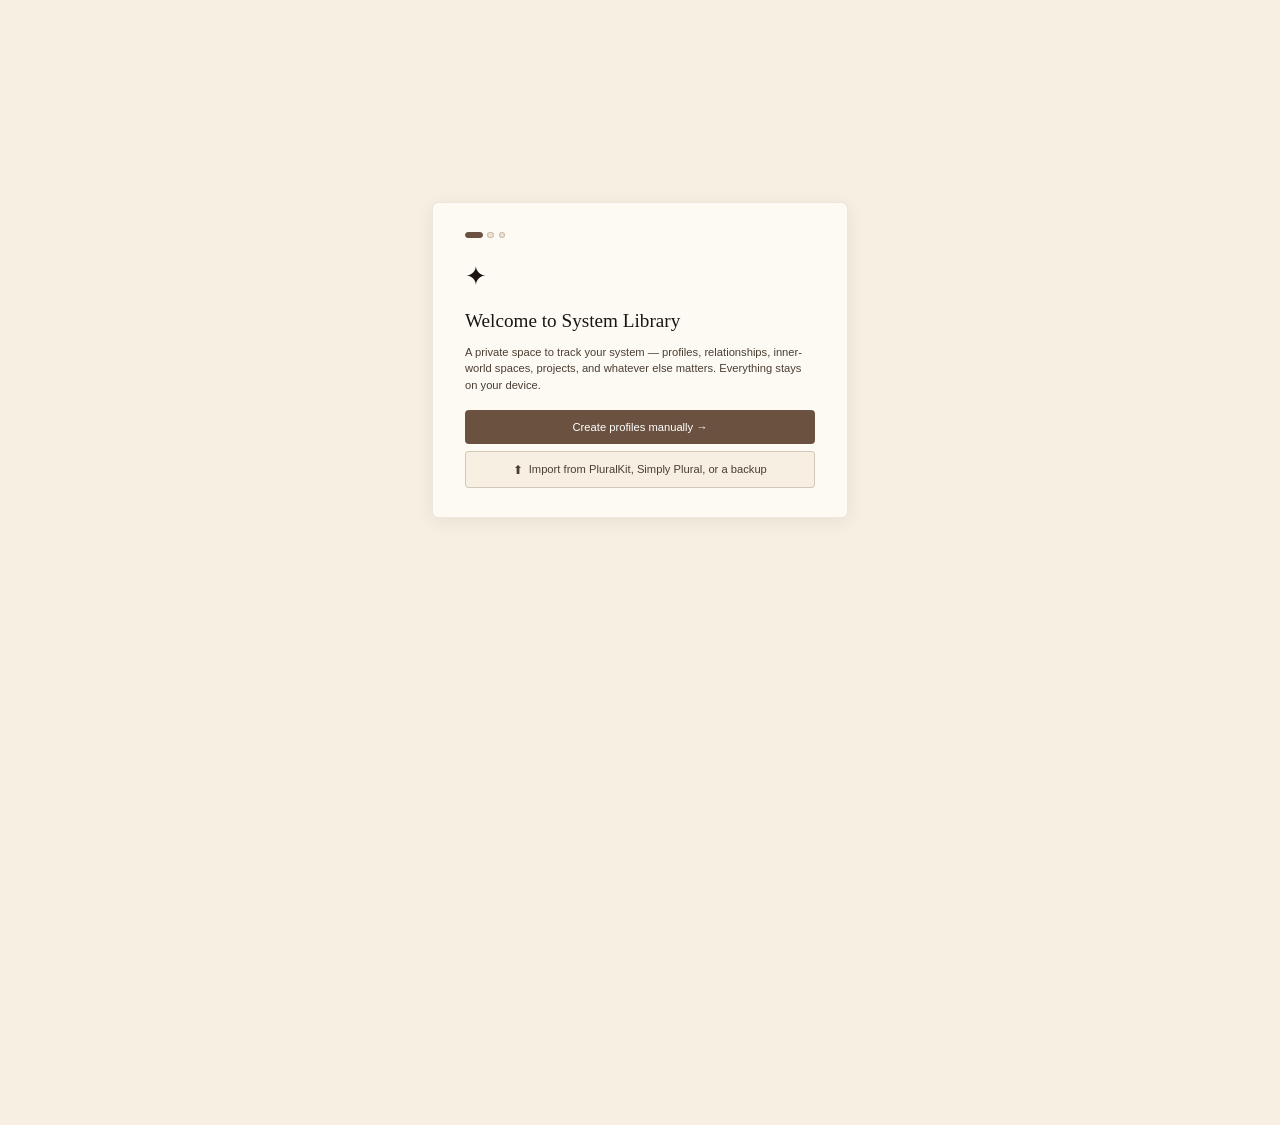
==== commit 1b08f6d3: "Update Added in "preferences" individualised accessibility typography options  v12" ====
--- a/inner_world_web/index.html
+++ b/inner_world_web/index.html
@@ -9,6 +9,10 @@
     <meta name="apple-mobile-web-app-capable" content="yes">
     <meta name="apple-mobile-web-app-status-bar-style" content="default">
     <meta name="apple-mobile-web-app-title" content="System Library">
+    <link rel="preconnect" href="https://fonts.googleapis.com">
+    <link rel="preconnect" href="https://fonts.gstatic.com" crossorigin>
+    <link href="https://fonts.googleapis.com/css2?family=Atkinson+Hyperlegible:ital,wght@0,400;0,700;1,400;1,700&family=Comic+Neue:ital,wght@0,400;0,700;1,400;1,700&family=Lexend:wght@300..700&display=swap" rel="stylesheet">
+    <link href="https://fonts.cdnfonts.com/css/opendyslexic" rel="stylesheet">
     <link rel="stylesheet" href="css/site.css">
 </head>
 <body>
--- a/inner_world_web/css/site.css
+++ b/inner_world_web/css/site.css
@@ -4,6 +4,9 @@
 :root {
   --font-serif: Georgia, 'Times New Roman', 'Iowan Old Style', serif;
   --font-sans: -apple-system, BlinkMacSystemFont, 'Segoe UI', 'Helvetica Neue', Helvetica, Arial, sans-serif;
+  --font-body: var(--font-sans);
+  --ls-body: 0;
+  --lh-body: 1.5;
 }
 *{box-sizing:border-box;margin:0;padding:0;}
 /* Default — sage light */
@@ -90,7 +93,8 @@
 }
 :root{--r:14px;--rsm:8px;}
 html{zoom:0.8;}
-html,body{height:100%;font-family:var(--font-sans);background:var(--paper);color:var(--ink);overflow:hidden;margin:0;padding:0;}
+html,body{height:100%;font-family:var(--font-body);letter-spacing:var(--ls-body);line-height:var(--lh-body);background:var(--paper);color:var(--ink);overflow:hidden;margin:0;padding:0;}
+button,input,textarea,select{font-family:var(--font-body);letter-spacing:var(--ls-body);line-height:var(--lh-body);}
 #root{height:100%;display:flex;flex-direction:column;}
 .topbar{display:flex;align-items:center;justify-content:space-between;padding:0 20px;height:46px;background:var(--sage-l);border-bottom:1px solid var(--brd);flex-shrink:0;z-index:30;}
 /* Buttons inside topbar */
@@ -101,9 +105,9 @@
 .win-ctrl:hover{background:rgba(0,0,0,0.07);}
 .win-ctrl.wc-close:hover{background:#C42B1C;color:#fff;}
 [data-mode="dark"] .win-ctrl:hover{background:rgba(255,255,255,0.09);}
-[data-mode="dark"] .win-ctrl.wc-close:hover{background:#C42B1C;color:#fff;}.wm{font-family:var(--font-serif);font-size:16px;color:var(--sage);letter-spacing:.01em;}
+[data-mode="dark"] .win-ctrl.wc-close:hover{background:#C42B1C;color:#fff;}.wm{font-family:var(--font-serif);font-size:16px;color:var(--sage);letter-spacing:calc(var(--ls-body) + .01em);}
 .topbar-right{display:flex;align-items:center;gap:8px;}
-.save-ind{display:inline-flex;align-items:center;gap:5px;padding:3px 9px;border-radius:20px;font-size:11px;font-family:var(--font-sans);color:var(--ink-s);background:transparent;border:1px solid transparent;transition:all .2s;cursor:default;user-select:none;}
+.save-ind{display:inline-flex;align-items:center;gap:5px;padding:3px 9px;border-radius:20px;font-size:11px;font-family:var(--font-body);color:var(--ink-s);background:transparent;border:1px solid transparent;transition:all .2s;cursor:default;user-select:none;}
 .save-ind.saving{color:var(--ink-m);background:rgba(0,0,0,0.06);}
 .save-ind.saved{color:var(--sage);background:rgba(0,0,0,0.05);border-color:var(--brd-s);}
 .save-ind.error{color:var(--warm);background:var(--warm-l);border-color:var(--warm-m);cursor:pointer;}
@@ -114,39 +118,39 @@
 .fchip-dot{width:7px;height:7px;border-radius:50%;background:var(--sage);}
 .fchip-name{font-size:12px;font-weight:500;color:var(--ink);}
 .fchip-lbl{font-size:11px;color:var(--ink-m);}
-.tbtn{display:flex;align-items:center;gap:6px;padding:5px 11px;border-radius:var(--rsm);border:1px solid var(--brd-s);background:rgba(255,255,255,0.45);font-size:12px;font-family:var(--font-sans);color:var(--ink-m);cursor:pointer;transition:all .15s;}
+.tbtn{display:flex;align-items:center;gap:6px;padding:5px 11px;border-radius:var(--rsm);border:1px solid var(--brd-s);background:rgba(255,255,255,0.45);font-size:12px;font-family:var(--font-body);color:var(--ink-m);cursor:pointer;transition:all .15s;}
 .tbtn:hover{background:rgba(255,255,255,0.75);color:var(--ink);}
-.help-btn{width:26px;height:26px;border-radius:50%;border:1px solid var(--brd-s);background:rgba(255,255,255,0.45);font-family:var(--font-sans);font-size:12px;color:var(--ink-m);cursor:pointer;display:flex;align-items:center;justify-content:center;transition:all .12s;}
+.help-btn{width:26px;height:26px;border-radius:50%;border:1px solid var(--brd-s);background:rgba(255,255,255,0.45);font-family:var(--font-body);font-size:12px;color:var(--ink-m);cursor:pointer;display:flex;align-items:center;justify-content:center;transition:all .12s;}
 .help-btn:hover{background:rgba(255,255,255,0.75);color:var(--ink);}
 /* shell is defined below with flex layout */
 .sidenav{background:var(--white);border-right:1px solid var(--brd);display:flex;flex-direction:column;padding:0 10px 16px;}
 .sn-active{margin:14px 2px 6px;background:var(--sage-l);border:1px solid var(--brd-s);border-radius:var(--r);padding:11px 13px;}
 /* Co-fronting block */
 .sn-cofront{margin:0 2px 6px;border:1px solid var(--brd-s);border-radius:var(--r);padding:9px 13px;background:var(--paper);position:relative;}
-.sn-cofront-lbl{font-size:10px;text-transform:uppercase;letter-spacing:.7px;color:var(--ink-s);font-weight:600;margin-bottom:6px;}
+.sn-cofront-lbl{font-size:10px;text-transform:uppercase;letter-spacing:calc(var(--ls-body) + .7px);color:var(--ink-s);font-weight:600;margin-bottom:6px;}
 .sn-cofront-row{display:flex;align-items:center;gap:8px;}
 .sn-cofront-av{width:28px;height:28px;border-radius:50%;display:flex;align-items:center;justify-content:center;font-size:11px;font-weight:500;font-family:var(--font-serif);flex-shrink:0;}
 .sn-cofront-name{font-size:13px;font-weight:600;color:var(--ink);flex:1;white-space:nowrap;overflow:hidden;text-overflow:ellipsis;}
 .sn-cofront-role{font-size:11px;color:var(--ink-m);}
-.sn-swap-btn{display:flex;align-items:center;justify-content:center;width:100%;margin-top:8px;padding:5px 0;border-radius:var(--rsm);border:1.5px solid var(--sage-m);background:transparent;font-size:12px;font-family:var(--font-sans);color:var(--sage);cursor:pointer;gap:5px;transition:all .12s;font-weight:500;}
+.sn-swap-btn{display:flex;align-items:center;justify-content:center;width:100%;margin-top:8px;padding:5px 0;border-radius:var(--rsm);border:1.5px solid var(--sage-m);background:transparent;font-size:12px;font-family:var(--font-body);color:var(--sage);cursor:pointer;gap:5px;transition:all .12s;font-weight:500;}
 .sn-swap-btn:hover{background:var(--sage);color:white;border-color:var(--sage);}
 .sn-swap-confirm{display:flex;gap:5px;margin-top:6px;}
-.sn-swap-confirm button{flex:1;padding:5px 0;border-radius:var(--rsm);border:none;font-size:11px;font-family:var(--font-sans);cursor:pointer;font-weight:500;}
+.sn-swap-confirm button{flex:1;padding:5px 0;border-radius:var(--rsm);border:none;font-size:11px;font-family:var(--font-body);cursor:pointer;font-weight:500;}
 .sn-swap-yes{background:var(--sage);color:white;}
 .sn-swap-yes:hover{opacity:.88;}
 .sn-swap-no{background:var(--paper-d);color:var(--ink-m);}
 .sn-swap-no:hover{background:var(--brd-s);}
-.sn-add-cofront{width:100%;margin:0 2px 6px;padding:6px 10px;border-radius:var(--rsm);border:1.5px dashed var(--brd-s);background:transparent;font-size:12px;font-family:var(--font-sans);color:var(--ink-s);cursor:pointer;text-align:left;transition:all .12s;display:flex;align-items:center;gap:5px;}
+.sn-add-cofront{width:100%;margin:0 2px 6px;padding:6px 10px;border-radius:var(--rsm);border:1.5px dashed var(--brd-s);background:transparent;font-size:12px;font-family:var(--font-body);color:var(--ink-s);cursor:pointer;text-align:left;transition:all .12s;display:flex;align-items:center;gap:5px;}
 .sn-add-cofront:hover{border-color:var(--sage-m);color:var(--sage);background:var(--sage-l);}
 /* Collapsed state — hide cofront labels */
 .sidenav.collapsed .sn-cofront-lbl,.sidenav.collapsed .sn-cofront-name,.sidenav.collapsed .sn-cofront-role,.sidenav.collapsed .sn-swap-btn,.sidenav.collapsed .sn-swap-confirm,.sidenav.collapsed .sn-add-cofront{display:none!important;}
 .sidenav.collapsed .sn-cofront{padding:6px;display:flex;justify-content:center;}
 .sidenav.collapsed .sn-cofront-row{justify-content:center;}
-.sn-lbl{font-size:11px;text-transform:uppercase;letter-spacing:.7px;color:var(--sage);font-weight:600;margin-bottom:5px;}
+.sn-lbl{font-size:11px;text-transform:uppercase;letter-spacing:calc(var(--ls-body) + .7px);color:var(--sage);font-weight:600;margin-bottom:5px;}
 .sn-av{width:32px;height:32px;border-radius:50%;display:flex;align-items:center;justify-content:center;font-size:13px;font-weight:500;font-family:var(--font-serif);}
 .sn-name{font-size:14px;font-weight:600;color:var(--ink);}
 .sn-sub{font-size:12px;color:var(--ink-m);}
-.sn-sec{font-size:11px;text-transform:uppercase;letter-spacing:.6px;color:var(--ink-m);font-weight:600;padding:14px 8px 5px;display:flex;align-items:center;gap:6px;}
+.sn-sec{font-size:11px;text-transform:uppercase;letter-spacing:calc(var(--ls-body) + .6px);color:var(--ink-m);font-weight:600;padding:14px 8px 5px;display:flex;align-items:center;gap:6px;}
 .sn-group-body{}
 .sn-item{display:flex;align-items:center;gap:9px;padding:7px 10px;border-radius:var(--rsm);cursor:pointer;transition:background .12s;font-size:14px;color:var(--ink-m);border:1px solid transparent;margin-bottom:1px;}
 .sn-item:hover{background:var(--paper);}
@@ -162,7 +166,7 @@
 .gal-title{font-family:var(--font-serif);font-size:21px;flex:1;}
 .srch{position:relative;flex:1;max-width:280px;}
 .srch svg{position:absolute;left:10px;top:50%;transform:translateY(-50%);width:13px;height:13px;color:var(--ink-s);}
-.srch input{width:100%;padding:8px 10px 8px 30px;border:1px solid var(--brd-s);border-radius:var(--rsm);background:var(--white);font-size:15px;font-family:var(--font-sans);color:var(--ink);outline:none;}
+.srch input{width:100%;padding:8px 10px 8px 30px;border:1px solid var(--brd-s);border-radius:var(--rsm);background:var(--white);font-size:15px;font-family:var(--font-body);color:var(--ink);outline:none;}
 .srch input:focus{border-color:var(--sage-m);}
 .confirm-bar{display:flex;align-items:center;justify-content:space-between;padding:10px 20px;border-top:1px solid var(--brd-s);background:var(--sage-l);transition:border-color .2s;}
 .confirm-bar.sel{border-color:var(--_sc,var(--sage));}
@@ -170,7 +174,7 @@
 .cbar-av{width:34px;height:34px;border-radius:50%;display:flex;align-items:center;justify-content:center;font-size:13px;font-weight:500;font-family:var(--font-serif);}
 .cbar-txt{font-size:13px;color:var(--ink-m);}
 .cbar-txt b{color:var(--ink);font-weight:500;}
-.confirm-btn{padding:8px 18px;border-radius:var(--rsm);border:none;font-size:13px;font-weight:500;font-family:var(--font-sans);cursor:pointer;color:white;opacity:0;pointer-events:none;transition:opacity .15s;}
+.confirm-btn{padding:8px 18px;border-radius:var(--rsm);border:none;font-size:13px;font-weight:500;font-family:var(--font-body);cursor:pointer;color:white;opacity:0;pointer-events:none;transition:opacity .15s;}
 .confirm-btn.vis{opacity:1;pointer-events:all;}
 .gal-scroll{flex:1;overflow-y:auto;padding:18px 20px;min-height:0;}
 .gal-grid{display:grid;grid-template-columns:repeat(auto-fill,minmax(150px,1fr));gap:12px;}
@@ -181,7 +185,7 @@
 .acard-av{width:56px;height:56px;border-radius:50%;display:flex;align-items:center;justify-content:center;font-size:20px;font-weight:500;font-family:var(--font-serif);}
 .acard-name{font-size:15px;font-weight:600;color:var(--ink);}
 .acard-sub{font-size:12px;color:var(--ink-m);}
-.add-acard{background:transparent;border:1.5px dashed var(--brd-s);border-radius:var(--r);padding:18px 14px;cursor:pointer;display:flex;flex-direction:column;align-items:center;justify-content:center;gap:7px;min-height:130px;transition:all .15s;color:var(--ink-s);font-family:var(--font-sans);font-size:13px;}
+.add-acard{background:transparent;border:1.5px dashed var(--brd-s);border-radius:var(--r);padding:18px 14px;cursor:pointer;display:flex;flex-direction:column;align-items:center;justify-content:center;gap:7px;min-height:130px;transition:all .15s;color:var(--ink-s);font-family:var(--font-body);font-size:13px;}
 .add-acard:hover{background:var(--paper-d);color:var(--sage);}
 .dash{padding:28px;}
 .dash-greet{font-family:var(--font-serif);font-size:24px;color:var(--ink);margin-bottom:4px;}
@@ -189,17 +193,17 @@
 .dash-section{margin-bottom:26px;}
 .dash-section-title{font-family:var(--font-serif);font-size:15px;color:var(--ink-m);margin-bottom:10px;display:flex;align-items:center;gap:8px;}
 .dash-section-ico{width:22px;height:22px;border-radius:50%;background:var(--sage-l);color:var(--sage);display:inline-flex;align-items:center;justify-content:center;font-size:11px;}
-.dash-section-sub{font-size:11px;color:var(--ink-s);font-family:var(--font-sans);font-weight:400;margin-left:4px;}
+.dash-section-sub{font-size:11px;color:var(--ink-s);font-family:var(--font-body);font-weight:400;margin-left:4px;}
 .dash-grid{display:grid;grid-template-columns:repeat(auto-fill,minmax(175px,1fr));gap:14px;}
 .dtile{background:var(--white);border:1px solid var(--brd);border-radius:var(--r);padding:18px 16px;cursor:pointer;transition:border-color .15s,transform .1s;display:flex;flex-direction:column;gap:8px;}
 .dtile:hover:not(.dtile-dim){transform:translateY(-1px);border-color:var(--brd-s);}
 .dtile-dim{opacity:.5;cursor:default;}
 .dtile-ico{width:34px;height:34px;border-radius:var(--rsm);display:flex;align-items:center;justify-content:center;}
 .dtile-name{font-size:14px;font-weight:500;color:var(--ink);}
-.dtile-desc{font-size:12px;color:var(--ink-s);line-height:1.4;}
+.dtile-desc{font-size:12px;color:var(--ink-s);line-height:var(--lh-body);}
 .dtile-badge{display:inline-block;padding:2px 8px;border-radius:20px;font-size:11px;background:var(--paper-d);color:var(--ink-s);width:fit-content;}
 .lib-title{font-family:var(--font-serif);font-size:20px;flex:1;}
-.fchip{padding:5px 12px;border-radius:20px;border:1px solid var(--brd-s);background:transparent;font-size:12px;font-family:var(--font-sans);color:var(--ink-m);cursor:pointer;transition:all .15s;}
+.fchip{padding:5px 12px;border-radius:20px;border:1px solid var(--brd-s);background:transparent;font-size:12px;font-family:var(--font-body);color:var(--ink-m);cursor:pointer;transition:all .15s;}
 .fchip:hover{background:var(--paper-d);}
 .fchip.on{background:var(--sage-l);color:var(--sage);border-color:var(--sage-m);}
 .book-grid{display:grid;grid-template-columns:repeat(auto-fill,minmax(155px,1fr));gap:14px;}
@@ -207,11 +211,11 @@
 .bcard:hover{transform:translateY(-1px);border-color:var(--brd-s);}
 .bcard-spine{height:6px;}
 .bcard-body{padding:12px 13px 11px;}
-.bcard-title{font-size:14px;font-weight:500;color:var(--ink);margin-bottom:3px;line-height:1.3;}
+.bcard-title{font-size:14px;font-weight:500;color:var(--ink);margin-bottom:3px;line-height:var(--lh-body);}
 .bcard-owner{font-size:11px;color:var(--ink-s);margin-bottom:7px;}
 .bcard-tags{display:flex;gap:4px;flex-wrap:wrap;}
 .btag{padding:2px 7px;border-radius:20px;font-size:11px;}
-.add-bcard{background:transparent;border:1.5px dashed var(--brd-s);border-radius:var(--r);padding:14px;cursor:pointer;display:flex;flex-direction:column;align-items:center;justify-content:center;gap:6px;min-height:100px;transition:all .15s;color:var(--ink-s);font-family:var(--font-sans);font-size:12px;}
+.add-bcard{background:transparent;border:1.5px dashed var(--brd-s);border-radius:var(--r);padding:14px;cursor:pointer;display:flex;flex-direction:column;align-items:center;justify-content:center;gap:6px;min-height:100px;transition:all .15s;color:var(--ink-s);font-family:var(--font-body);font-size:12px;}
 .add-bcard:hover{background:var(--paper-d);color:var(--sage);}
 .book-reader{display:flex;flex-direction:column;height:100%;}
 .book-chap-tabs{display:flex;align-items:center;border-bottom:1px solid var(--brd);background:var(--white);padding:0 12px;height:40px;flex-shrink:0;overflow-x:auto;gap:0;}
@@ -225,7 +229,7 @@
 .book-back:hover{background:var(--paper-d);}
 .book-name{font-family:var(--font-serif);font-size:14px;color:var(--ink);}
 .book-nav-group{display:flex;align-items:center;gap:7px;}
-.nav-arr{width:28px;height:28px;border-radius:var(--rsm);border:1px solid var(--brd-s);background:var(--white);cursor:pointer;display:flex;align-items:center;justify-content:center;font-size:13px;transition:all .15s;font-family:var(--font-sans);}
+.nav-arr{width:28px;height:28px;border-radius:var(--rsm);border:1px solid var(--brd-s);background:var(--white);cursor:pointer;display:flex;align-items:center;justify-content:center;font-size:13px;transition:all .15s;font-family:var(--font-body);}
 .nav-arr:hover{background:var(--paper-d);}
 .nav-arr:disabled{opacity:.3;cursor:default;}
 .pg-ind{font-size:11px;color:var(--ink-s);min-width:56px;text-align:center;}
@@ -233,10 +237,10 @@
 .zoom-btn{width:24px;height:24px;border-radius:var(--rsm);border:1px solid var(--brd-s);background:var(--white);cursor:pointer;font-size:13px;display:flex;align-items:center;justify-content:center;transition:all .15s;}
 .zoom-btn:hover{background:var(--paper-d);}
 .zoom-val{font-size:11px;color:var(--ink-s);min-width:36px;text-align:center;}
-.view-mode-btn{padding:3px 10px;border-radius:20px;border:1px solid var(--brd-s);background:transparent;font-size:11px;font-family:var(--font-sans);color:var(--ink-m);cursor:pointer;transition:all .12s;}
+.view-mode-btn{padding:3px 10px;border-radius:20px;border:1px solid var(--brd-s);background:transparent;font-size:11px;font-family:var(--font-body);color:var(--ink-m);cursor:pointer;transition:all .12s;}
 .view-mode-btn.on{background:var(--sage-l);color:var(--sage);border-color:var(--sage-m);}
 .fmt-bar{display:flex;align-items:center;gap:2px;padding:4px 14px;border-bottom:1px solid var(--brd);background:var(--paper);flex-shrink:0;flex-wrap:wrap;}
-.fmt-btn{width:28px;height:24px;border-radius:var(--rsm);border:none;background:transparent;cursor:pointer;font-size:12px;font-family:var(--font-sans);color:var(--ink-m);display:flex;align-items:center;justify-content:center;transition:all .12s;}
+.fmt-btn{width:28px;height:24px;border-radius:var(--rsm);border:none;background:transparent;cursor:pointer;font-size:12px;font-family:var(--font-body);color:var(--ink-m);display:flex;align-items:center;justify-content:center;transition:all .12s;}
 .fmt-btn:hover{background:var(--paper-d);color:var(--ink);}
 .fmt-sep{width:1px;height:14px;background:var(--brd-s);margin:0 2px;}
 .fmt-lbl{font-size:11px;color:var(--ink-s);margin-right:4px;}
@@ -248,19 +252,19 @@
 .page.right{border-left:0.5px solid var(--brd);}
 .page-inner{flex:1;padding:24px 28px;overflow:hidden;display:flex;flex-direction:column;}
 .page-footer{height:22px;display:flex;align-items:center;justify-content:center;border-top:1px solid var(--brd);font-size:11px;color:var(--ink-s);background:var(--white);flex-shrink:0;}
-.page-editable{flex:1;outline:none;font-size:13px;line-height:1.75;color:var(--ink);overflow:hidden;font-family:var(--font-sans);}
+.page-editable{flex:1;outline:none;font-size:13px;line-height:var(--lh-body);color:var(--ink);overflow:hidden;font-family:var(--font-body);}
 /* Page lock */
 .page-lock-btn{position:absolute;top:5px;right:5px;background:transparent;border:none;cursor:pointer;font-size:13px;color:var(--ink-s);opacity:0;transition:opacity .15s;padding:2px 4px;border-radius:3px;}
 .page-lock-btn:hover{opacity:1!important;background:var(--paper-d);}
 .page .page-inner:hover .page-lock-btn{opacity:.5;}
-.page-locked-banner{font-size:10px;color:var(--warm);text-transform:uppercase;letter-spacing:.5px;font-weight:600;padding:2px 6px;background:#fff0f0;border-radius:3px;display:inline-block;margin-bottom:4px;}
+.page-locked-banner{font-size:10px;color:var(--warm);text-transform:uppercase;letter-spacing:calc(var(--ls-body) + .5px);font-weight:600;padding:2px 6px;background:#fff0f0;border-radius:3px;display:inline-block;margin-bottom:4px;}
 /* Carousel book view */
 .spread-carousel{position:relative;overflow:hidden;width:100%;height:100%;display:flex;align-items:center;justify-content:center;}
 .carousel-page-wrap{display:flex;width:200%;height:100%;transition:transform .35s cubic-bezier(.4,0,.2,1);}
 .carousel-page-wrap.sliding-left{transform:translateX(-50%);}
 .carousel-page-wrap.sliding-right{transform:translateX(0);}
 .spread-carousel .page{flex:0 0 50%;}
-.page-view{flex:1;font-size:13px;line-height:1.75;color:var(--ink);overflow:hidden;font-family:var(--font-sans);}
+.page-view{flex:1;font-size:13px;line-height:var(--lh-body);color:var(--ink);overflow:hidden;font-family:var(--font-body);}
 .page-title-pg{display:flex;flex-direction:column;align-items:center;justify-content:center;height:100%;text-align:center;gap:10px;}
 .ptitle{font-family:var(--font-serif);font-size:22px;color:var(--ink);}
 .psub{font-size:12px;color:var(--ink-s);}
@@ -282,7 +286,7 @@
 .todo-item-top{display:flex;align-items:flex-start;gap:10px;padding:10px 12px;}
 .todo-check{width:16px;height:16px;border-radius:3px;border:1.5px solid var(--brd-s);flex-shrink:0;cursor:pointer;display:flex;align-items:center;justify-content:center;transition:all .15s;margin-top:1px;}
 .todo-check.done{background:var(--sage);border-color:var(--sage);}
-.todo-text{flex:1;font-size:13px;line-height:1.6;color:var(--ink);outline:none;min-height:20px;}
+.todo-text{flex:1;font-size:13px;line-height:var(--lh-body);color:var(--ink);outline:none;min-height:20px;}
 .todo-text.done{text-decoration:line-through;color:var(--ink-s);}
 .todo-item-del{width:20px;height:20px;border:none;background:transparent;color:var(--ink-s);cursor:pointer;font-size:14px;opacity:0;transition:opacity .12s;flex-shrink:0;}
 .todo-item:hover .todo-item-del{opacity:.5;}
@@ -308,7 +312,7 @@
 .gpill-open{background:#EAF3DE;color:#3B6D11;}
 .gpill-inv{background:#FAEEDA;color:#854F0B;}
 .gpill-mem{background:var(--sage-l);color:var(--sage);}
-.add-gcard{background:transparent;border:1.5px dashed var(--brd-s);border-radius:var(--r);padding:15px;cursor:pointer;display:flex;flex-direction:column;align-items:center;justify-content:center;gap:6px;min-height:95px;transition:all .15s;color:var(--ink-s);font-family:var(--font-sans);font-size:12px;}
+.add-gcard{background:transparent;border:1.5px dashed var(--brd-s);border-radius:var(--r);padding:15px;cursor:pointer;display:flex;flex-direction:column;align-items:center;justify-content:center;gap:6px;min-height:95px;transition:all .15s;color:var(--ink-s);font-family:var(--font-body);font-size:12px;}
 .add-gcard:hover{background:var(--paper-d);color:var(--sage);}
 .gd-wrap{padding:24px;}
 .gd-name{font-family:var(--font-serif);font-size:22px;color:var(--ink);}
@@ -322,10 +326,10 @@
 .mem-name{font-size:13px;font-weight:500;flex:1;}
 .mem-badge{padding:2px 7px;border-radius:20px;font-size:11px;background:var(--paper-d);color:var(--ink-s);}
 .inf{display:flex;flex-direction:column;gap:4px;margin-bottom:10px;}
-.inf label{font-size:11px;text-transform:uppercase;letter-spacing:.6px;color:var(--ink-s);}
-.inf input,.inf textarea{background:var(--white);border:1px solid var(--brd-s);border-radius:var(--rsm);padding:7px 11px;font-size:13px;font-family:var(--font-sans);color:var(--ink);outline:none;}
+.inf label{font-size:11px;text-transform:uppercase;letter-spacing:calc(var(--ls-body) + .6px);color:var(--ink-s);}
+.inf input,.inf textarea{background:var(--white);border:1px solid var(--brd-s);border-radius:var(--rsm);padding:7px 11px;font-size:13px;font-family:var(--font-body);color:var(--ink);outline:none;}
 .inf input:disabled,.inf textarea:disabled{background:var(--paper);color:var(--ink-m);cursor:not-allowed;border-color:var(--brd);}
-.inf textarea{resize:vertical;min-height:58px;line-height:1.5;}
+.inf textarea{resize:vertical;min-height:58px;line-height:var(--lh-body);}
 .comm-layout{display:grid;grid-template-columns:260px 1fr;height:100%;}
 .conv-list{border-right:1px solid var(--brd);background:var(--white);display:flex;flex-direction:column;}
 .conv-list-top{padding:10px 12px 0;border-bottom:1px solid var(--brd);display:flex;flex-direction:column;}
@@ -356,7 +360,7 @@
 .msg-row.me .msg-content{align-items:flex-end;}
 .msg-row.them .msg-content{align-items:flex-start;}
 .msg-sender{font-size:11px;color:var(--ink-s);margin-bottom:2px;}
-.msg-bubble{padding:9px 13px;border-radius:14px;font-size:13px;line-height:1.55;color:var(--ink);word-wrap:break-word;word-break:break-word;overflow-wrap:break-word;white-space:pre-wrap;max-width:100%;}
+.msg-bubble{padding:9px 13px;border-radius:14px;font-size:13px;line-height:var(--lh-body);color:var(--ink);word-wrap:break-word;word-break:break-word;overflow-wrap:break-word;white-space:pre-wrap;max-width:100%;}
 .msg-bubble.them-bub{background:var(--white);border:1px solid var(--brd);border-bottom-left-radius:4px;}
 .msg-bubble.me-bub{color:white;border-bottom-right-radius:4px;}
 .msg-bubble b,.msg-bubble strong{font-weight:500;}
@@ -370,7 +374,7 @@
 .msg-att:hover{opacity:.85;}
 .compose-area{flex-shrink:0;border-top:1px solid var(--brd);background:var(--white);}
 .compose-fmt{display:flex;align-items:center;gap:2px;padding:5px 12px;border-bottom:1px solid var(--brd);}
-.cfmt{width:24px;height:24px;border-radius:var(--rsm);border:none;background:transparent;cursor:pointer;font-size:11px;color:var(--ink-s);display:flex;align-items:center;justify-content:center;transition:all .12s;font-family:var(--font-sans);}
+.cfmt{width:24px;height:24px;border-radius:var(--rsm);border:none;background:transparent;cursor:pointer;font-size:11px;color:var(--ink-s);display:flex;align-items:center;justify-content:center;transition:all .12s;font-family:var(--font-body);}
 .cfmt:hover{background:var(--paper-d);color:var(--ink);}
 .cfmt.on{background:var(--sage-l);color:var(--sage);}
 .cfmt-sep{width:1px;height:14px;background:var(--brd-s);margin:0 2px;}
@@ -379,7 +383,7 @@
 .att-x{cursor:pointer;opacity:.6;font-size:12px;}
 .att-x:hover{opacity:1;}
 .compose-row{display:flex;align-items:flex-end;gap:7px;padding:9px 12px;}
-.compose-div{flex:1;border:1px solid var(--brd-s);border-radius:var(--rsm);padding:8px 11px;font-size:13px;font-family:var(--font-sans);color:var(--ink);outline:none;min-height:36px;max-height:90px;overflow-y:auto;background:var(--paper);line-height:1.5;}
+.compose-div{flex:1;border:1px solid var(--brd-s);border-radius:var(--rsm);padding:8px 11px;font-size:13px;font-family:var(--font-body);color:var(--ink);outline:none;min-height:36px;max-height:90px;overflow-y:auto;background:var(--paper);line-height:var(--lh-body);}
 .compose-div:focus{border-color:var(--sage-m);}
 .compose-div:empty:before{content:attr(data-placeholder);color:var(--ink-s);pointer-events:none;}
 .send-btn{width:34px;height:34px;border-radius:var(--rsm);border:none;background:var(--sage);color:white;cursor:pointer;display:flex;align-items:center;justify-content:center;flex-shrink:0;transition:opacity .15s;}
@@ -399,31 +403,31 @@
 .notice{padding:10px 14px;border-radius:var(--rsm);font-size:13px;margin-bottom:16px;display:flex;align-items:center;gap:8px;}
 .notice-edit{background:var(--warm-l);border:1px solid var(--warm-m);color:var(--warm);}
 .notice-lock{background:var(--paper-d);border:1px solid var(--brd);color:var(--ink-s);}
-.sec-lbl{font-size:10px;text-transform:uppercase;letter-spacing:.8px;color:var(--ink-s);font-weight:500;margin-bottom:8px;}
+.sec-lbl{font-size:10px;text-transform:uppercase;letter-spacing:calc(var(--ls-body) + .8px);color:var(--ink-s);font-weight:500;margin-bottom:8px;}
 .field-grid{display:grid;grid-template-columns:1fr 1fr;gap:12px;margin-bottom:14px;}
 .field{display:flex;flex-direction:column;gap:4px;}
 .field label{font-size:12px;color:var(--ink-m);}
-.field input,.field textarea{background:var(--white);border:1px solid var(--brd-s);border-radius:var(--rsm);padding:7px 11px;font-size:13px;font-family:var(--font-sans);color:var(--ink);outline:none;}
+.field input,.field textarea{background:var(--white);border:1px solid var(--brd-s);border-radius:var(--rsm);padding:7px 11px;font-size:13px;font-family:var(--font-body);color:var(--ink);outline:none;}
 .field input:focus,.field textarea:focus{border-color:var(--sage-m);}
 .field input:disabled,.field textarea:disabled{background:var(--paper);color:var(--ink-m);cursor:not-allowed;border-color:var(--brd);}
-.field textarea{resize:vertical;min-height:68px;line-height:1.5;}
+.field textarea{resize:vertical;min-height:68px;line-height:var(--lh-body);}
 .tags-wrap{display:flex;flex-wrap:wrap;gap:6px;padding:7px 10px;background:var(--white);border:1px solid var(--brd-s);border-radius:var(--rsm);min-height:40px;align-items:center;}
 .tag{display:inline-flex;align-items:center;gap:4px;padding:3px 10px;border-radius:20px;font-size:12px;background:var(--sage-l);color:var(--sage);border:1px solid var(--brd-s);}
 .tag-x{cursor:pointer;opacity:.6;font-size:13px;}
 .tag-x:hover{opacity:1;}
-.tag-inp{border:none;background:transparent;font-size:12px;font-family:var(--font-sans);color:var(--ink);outline:none;min-width:72px;}
+.tag-inp{border:none;background:transparent;font-size:12px;font-family:var(--font-body);color:var(--ink);outline:none;min-width:72px;}
 .modal-bg{position:fixed;inset:0;background:rgba(42,42,40,.45);display:flex;align-items:center;justify-content:center;z-index:50;}
 .modal{background:var(--white);border-radius:var(--r);padding:26px;width:420px;max-width:96vw;max-height:92vh;overflow-y:auto;}
 .modal h3{font-family:var(--font-serif);font-size:19px;margin-bottom:5px;}
-.modal p{font-size:13px;color:var(--ink-m);margin-bottom:14px;line-height:1.5;}
+.modal p{font-size:13px;color:var(--ink-m);margin-bottom:14px;line-height:var(--lh-body);}
 .mf{margin-bottom:10px;}
 .mf label{display:block;font-size:12px;color:var(--ink-m);margin-bottom:4px;}
-.mf input,.mf select,.mf textarea{width:100%;padding:7px 11px;border:1px solid var(--brd-s);border-radius:var(--rsm);font-size:13px;font-family:var(--font-sans);color:var(--ink);background:var(--paper);outline:none;}
+.mf input,.mf select,.mf textarea{width:100%;padding:7px 11px;border:1px solid var(--brd-s);border-radius:var(--rsm);font-size:13px;font-family:var(--font-body);color:var(--ink);background:var(--paper);outline:none;}
 .mf input:focus,.mf select:focus{border-color:var(--sage-m);}
 .mbtns{display:flex;gap:8px;justify-content:flex-end;margin-top:14px;}
-.mbtn-p{padding:8px 18px;background:var(--sage);color:white;border:none;border-radius:var(--rsm);font-size:13px;font-family:var(--font-sans);font-weight:500;cursor:pointer;}
+.mbtn-p{padding:8px 18px;background:var(--sage);color:white;border:none;border-radius:var(--rsm);font-size:13px;font-family:var(--font-body);font-weight:500;cursor:pointer;}
 .mbtn-p:hover{opacity:.85;}
-.mbtn-s{padding:8px 14px;background:transparent;color:var(--ink-m);border:1px solid var(--brd-s);border-radius:var(--rsm);font-size:13px;font-family:var(--font-sans);cursor:pointer;}
+.mbtn-s{padding:8px 14px;background:transparent;color:var(--ink-m);border:1px solid var(--brd-s);border-radius:var(--rsm);font-size:13px;font-family:var(--font-body);cursor:pointer;}
 .mbtn-s:hover{background:var(--paper-d);}
 .color-row{display:flex;gap:7px;flex-wrap:wrap;margin-top:5px;}
 .csw{width:24px;height:24px;border-radius:50%;cursor:pointer;border:2px solid transparent;transition:transform .1s;}
@@ -435,7 +439,7 @@
 .stab.act{color:var(--sage);border-bottom-color:var(--sage);}
 .share-search{position:relative;margin-bottom:7px;}
 .share-search svg{position:absolute;left:9px;top:50%;transform:translateY(-50%);width:12px;height:12px;color:var(--ink-s);}
-.share-search input{width:100%;padding:6px 9px 6px 27px;border:1px solid var(--brd-s);border-radius:var(--rsm);font-size:12px;font-family:var(--font-sans);color:var(--ink);background:var(--paper);outline:none;}
+.share-search input{width:100%;padding:6px 9px 6px 27px;border:1px solid var(--brd-s);border-radius:var(--rsm);font-size:12px;font-family:var(--font-body);color:var(--ink);background:var(--paper);outline:none;}
 .share-pick-list{display:flex;flex-direction:column;gap:3px;max-height:150px;overflow-y:auto;border:1px solid var(--brd-s);border-radius:var(--rsm);padding:4px;}
 .spi{display:flex;align-items:center;gap:8px;padding:5px 8px;border-radius:var(--rsm);cursor:pointer;transition:background .12s;}
 .spi:hover{background:var(--paper-d);}
@@ -460,10 +464,10 @@
 .rel-count{font-size:13px;color:var(--ink-s);}
 .rel-search-wrap{position:relative;flex:1;max-width:240px;}
 .rel-search-wrap svg{position:absolute;left:10px;top:50%;transform:translateY(-50%);width:13px;height:13px;color:var(--ink-s);}
-.rel-search{width:100%;padding:7px 10px 7px 30px;border:1px solid var(--brd-s);border-radius:var(--rsm);background:var(--paper);font-size:13px;font-family:var(--font-sans);color:var(--ink);outline:none;}
+.rel-search{width:100%;padding:7px 10px 7px 30px;border:1px solid var(--brd-s);border-radius:var(--rsm);background:var(--paper);font-size:13px;font-family:var(--font-body);color:var(--ink);outline:none;}
 .rel-search:focus{border-color:var(--sage-m);}
 .filter-chips{display:flex;gap:5px;flex-wrap:wrap;}
-.fchip-btn{padding:4px 10px;border-radius:20px;border:1px solid var(--brd-s);background:transparent;font-size:11px;font-family:var(--font-sans);color:var(--ink-m);cursor:pointer;transition:all .12s;}
+.fchip-btn{padding:4px 10px;border-radius:20px;border:1px solid var(--brd-s);background:transparent;font-size:11px;font-family:var(--font-body);color:var(--ink-m);cursor:pointer;transition:all .12s;}
 .fchip-btn:hover{background:var(--paper-d);}
 .fchip-btn.on{background:var(--sage-l);color:var(--sage);border-color:var(--sage-m);}
 .rel-gallery{flex:1;overflow-y:auto;padding:18px 24px;display:grid;grid-template-columns:repeat(auto-fill,minmax(155px,1fr));gap:13px;align-content:start;}
@@ -475,26 +479,26 @@
 .rel-portrait-circle{width:60px;height:60px;border-radius:50%;display:flex;align-items:center;justify-content:center;font-size:21px;font-weight:500;font-family:var(--font-serif);flex-shrink:0;}
 .rel-card-info{padding:0 11px 13px;text-align:center;}
 .rel-card-name{font-size:14px;font-weight:500;color:var(--ink);margin-bottom:3px;}
-.rel-card-sub{font-size:11px;color:var(--ink-s);line-height:1.4;}
+.rel-card-sub{font-size:11px;color:var(--ink-s);line-height:var(--lh-body);}
 .rel-card-type{display:inline-block;padding:2px 8px;border-radius:20px;font-size:10px;margin-top:5px;}
-.rel-add-card{background:transparent;border:1.5px dashed var(--brd-s);border-radius:var(--r);cursor:pointer;display:flex;flex-direction:column;align-items:center;justify-content:center;gap:8px;min-height:165px;transition:all .15s;color:var(--ink-s);font-family:var(--font-sans);font-size:13px;}
+.rel-add-card{background:transparent;border:1.5px dashed var(--brd-s);border-radius:var(--r);cursor:pointer;display:flex;flex-direction:column;align-items:center;justify-content:center;gap:8px;min-height:165px;transition:all .15s;color:var(--ink-s);font-family:var(--font-body);font-size:13px;}
 .rel-add-card:hover{background:var(--paper-d);color:var(--sage);}
 .rel-profile-panel{background:var(--white);border-top:2px solid var(--brd-s);flex-shrink:0;max-height:400px;overflow-y:auto;transition:max-height .2s;}
 .rel-profile-panel.closed{max-height:0;border-top:none;overflow:hidden;}
 .rp-header{display:flex;align-items:flex-start;gap:14px;padding:18px 24px 14px;border-bottom:1px solid var(--brd);}
 .rp-portrait{width:68px;height:68px;border-radius:50%;display:flex;align-items:center;justify-content:center;font-size:24px;font-weight:500;font-family:var(--font-serif);flex-shrink:0;}
-.rp-name{font-family:var(--font-serif);font-size:21px;color:var(--ink);line-height:1.1;}
+.rp-name{font-family:var(--font-serif);font-size:21px;color:var(--ink);line-height:calc(var(--lh-body) * 0.8);}
 .rp-type-badge{padding:3px 10px;border-radius:20px;font-size:11px;}
 .rp-close{margin-left:auto;width:26px;height:26px;border-radius:var(--rsm);border:1px solid var(--brd-s);background:transparent;cursor:pointer;display:flex;align-items:center;justify-content:center;font-size:14px;color:var(--ink-s);flex-shrink:0;}
 .rp-close:hover{background:var(--paper-d);}
 .rp-body{display:grid;grid-template-columns:1fr 1fr;gap:0;padding:0 24px 16px;}
 .rp-section{padding:13px 14px 13px 0;}
 .rp-section:nth-child(even){padding-left:14px;border-left:1px solid var(--brd);}
-.rp-section-title{font-size:10px;text-transform:uppercase;letter-spacing:.8px;color:var(--ink-s);font-weight:500;margin-bottom:9px;}
+.rp-section-title{font-size:10px;text-transform:uppercase;letter-spacing:calc(var(--ls-body) + .8px);color:var(--ink-s);font-weight:500;margin-bottom:9px;}
 .rp-field{margin-bottom:9px;}
 .rp-field-label{font-size:11px;color:var(--ink-s);margin-bottom:3px;}
 .rp-val-wrap{position:relative;display:inline-block;width:100%;}
-.rp-val{font-size:13px;color:var(--ink);line-height:1.5;padding:4px 8px;border-radius:var(--rsm);border:1px solid transparent;transition:border-color .12s,background .12s;cursor:text;min-height:26px;word-break:break-word;outline:none;}
+.rp-val{font-size:13px;color:var(--ink);line-height:var(--lh-body);padding:4px 8px;border-radius:var(--rsm);border:1px solid transparent;transition:border-color .12s,background .12s;cursor:text;min-height:26px;word-break:break-word;outline:none;}
 .rp-val:empty:before{content:attr(data-placeholder);color:var(--ink-s);pointer-events:none;font-style:italic;}
 .rp-val[contenteditable=true]:hover,.rp-val[contenteditable=true]:focus{border-color:var(--brd-s);background:var(--paper);}
 .rp-val[contenteditable=true]:focus{border-color:var(--sage-m);}
@@ -505,25 +509,25 @@
 .rp-tag{display:inline-flex;align-items:center;gap:3px;padding:2px 8px;border-radius:20px;font-size:12px;}
 .rp-tag-like{background:#EAF3DE;color:#3B6D11;}
 .rp-tag-dislike{background:#FCEBEB;color:#A32D2D;}
-.rp-tag-add{padding:2px 8px;border-radius:20px;font-size:12px;background:transparent;border:1px dashed var(--brd-s);color:var(--ink-s);cursor:pointer;font-family:var(--font-sans);transition:all .12s;}
+.rp-tag-add{padding:2px 8px;border-radius:20px;font-size:12px;background:transparent;border:1px dashed var(--brd-s);color:var(--ink-s);cursor:pointer;font-family:var(--font-body);transition:all .12s;}
 .rp-tag-add:hover{background:var(--paper-d);color:var(--sage);}
 .rp-custom-fields{padding:0 24px 12px;border-top:1px solid var(--brd);}
-.rp-custom-title{font-size:10px;text-transform:uppercase;letter-spacing:.8px;color:var(--ink-s);font-weight:500;padding:10px 0 8px;}
+.rp-custom-title{font-size:10px;text-transform:uppercase;letter-spacing:calc(var(--ls-body) + .8px);color:var(--ink-s);font-weight:500;padding:10px 0 8px;}
 .rp-custom-grid{display:grid;grid-template-columns:repeat(auto-fill,minmax(175px,1fr));gap:10px;padding-bottom:10px;}
 .rp-custom-field{display:flex;flex-direction:column;gap:3px;}
 .rp-custom-label{font-size:11px;color:var(--ink-s);}
-.rp-add-field-btn{display:inline-flex;align-items:center;gap:5px;padding:5px 10px;border-radius:var(--rsm);border:1.5px dashed var(--brd-s);background:transparent;font-size:12px;font-family:var(--font-sans);color:var(--ink-s);cursor:pointer;transition:all .12s;}
+.rp-add-field-btn{display:inline-flex;align-items:center;gap:5px;padding:5px 10px;border-radius:var(--rsm);border:1.5px dashed var(--brd-s);background:transparent;font-size:12px;font-family:var(--font-body);color:var(--ink-s);cursor:pointer;transition:all .12s;}
 .rp-add-field-btn:hover{background:var(--paper-d);color:var(--sage);}
 /* ── CALENDAR ── */
 .cal-page{display:flex;flex-direction:column;height:100%;}
 .cal-controls{display:flex;align-items:center;gap:10px;padding:12px 24px;border-bottom:1px solid var(--brd);background:var(--white);flex-shrink:0;flex-wrap:wrap;}
 .cal-title{font-family:var(--font-serif);font-size:20px;color:var(--ink);flex-shrink:0;}
 .cal-nav{display:flex;align-items:center;gap:5px;}
-.cal-today-btn{padding:5px 12px;border-radius:var(--rsm);border:1px solid var(--brd-s);background:transparent;font-size:12px;font-family:var(--font-sans);color:var(--ink-m);cursor:pointer;transition:all .12s;}
+.cal-today-btn{padding:5px 12px;border-radius:var(--rsm);border:1px solid var(--brd-s);background:transparent;font-size:12px;font-family:var(--font-body);color:var(--ink-m);cursor:pointer;transition:all .12s;}
 .cal-today-btn:hover{background:var(--paper-d);color:var(--ink);}
 .cal-label{font-family:var(--font-serif);font-size:17px;color:var(--ink);margin:0 8px;min-width:140px;text-align:center;}
 .cal-view-toggle{display:flex;gap:2px;padding:2px;background:var(--paper-d);border-radius:var(--rsm);}
-.cal-view-btn{padding:4px 11px;border-radius:6px;border:none;background:transparent;font-size:12px;font-family:var(--font-sans);color:var(--ink-m);cursor:pointer;transition:all .12s;}
+.cal-view-btn{padding:4px 11px;border-radius:6px;border:none;background:transparent;font-size:12px;font-family:var(--font-body);color:var(--ink-m);cursor:pointer;transition:all .12s;}
 .cal-view-btn.on{background:var(--white);color:var(--sage);box-shadow:0 1px 2px rgba(0,0,0,0.04);}
 .cal-filter-chips{display:flex;gap:4px;flex-wrap:wrap;}
 .cal-layer-chips{display:flex;align-items:center;gap:4px;flex-wrap:wrap;}
@@ -531,7 +535,7 @@
 .cal-body{flex:1;overflow:hidden;display:flex;flex-direction:column;background:var(--paper);}
 /* Month grid */
 .mo-weekdays{display:grid;grid-template-columns:repeat(7,1fr);background:var(--white);border-bottom:1px solid var(--brd);flex-shrink:0;}
-.mo-wd{padding:7px 10px;font-size:11px;color:var(--ink-s);text-transform:uppercase;letter-spacing:.8px;font-weight:500;text-align:center;border-right:1px solid var(--brd);}
+.mo-wd{padding:7px 10px;font-size:11px;color:var(--ink-s);text-transform:uppercase;letter-spacing:calc(var(--ls-body) + .8px);font-weight:500;text-align:center;border-right:1px solid var(--brd);}
 .mo-wd:last-child{border-right:none;}
 .mo-grid{flex:1;display:grid;grid-template-columns:repeat(7,1fr);grid-auto-rows:1fr;overflow-y:auto;background:var(--white);}
 .mo-cell{border-right:1px solid var(--brd);border-bottom:1px solid var(--brd);padding:6px 8px;min-height:88px;cursor:pointer;display:flex;flex-direction:column;gap:3px;transition:background .12s;position:relative;}
@@ -543,7 +547,7 @@
 .mo-cell-num{font-size:13px;font-weight:500;color:var(--ink);}
 .mo-cell.other-mo .mo-cell-num{color:var(--ink-s);font-weight:400;}
 .mo-cell.today .mo-cell-num{color:var(--sage);}
-.mo-ev{padding:3px 7px;border-radius:4px;font-size:11px;font-weight:500;color:white;white-space:nowrap;overflow:hidden;text-overflow:ellipsis;cursor:pointer;line-height:1.5;box-shadow:0 1px 2px rgba(0,0,0,.15);}
+.mo-ev{padding:3px 7px;border-radius:4px;font-size:11px;font-weight:500;color:white;white-space:nowrap;overflow:hidden;text-overflow:ellipsis;cursor:pointer;line-height:var(--lh-body);box-shadow:0 1px 2px rgba(0,0,0,.15);}
 .mo-ev-more{font-size:10px;color:var(--ink-s);padding:1px 6px;font-style:italic;}
 /* Week view — shared scrolling, discrete scrollbar */
 .wk-grid{flex:1;display:grid;grid-template-columns:50px repeat(7,1fr);grid-template-rows:auto 1fr;overflow:hidden;background:var(--white);}
@@ -551,7 +555,7 @@
 .wk-dayhdr{padding:8px 5px;text-align:center;border-right:1px solid var(--brd);border-bottom:1px solid var(--brd);background:var(--white);cursor:pointer;}
 .wk-dayhdr:last-of-type{border-right:none;}
 .wk-dayhdr.today .wk-daynum{background:var(--sage);color:white;border-radius:50%;width:24px;height:24px;display:inline-flex;align-items:center;justify-content:center;}
-.wk-dayname{font-size:10px;color:var(--ink-s);text-transform:uppercase;letter-spacing:.8px;}
+.wk-dayname{font-size:10px;color:var(--ink-s);text-transform:uppercase;letter-spacing:calc(var(--ls-body) + .8px);}
 .wk-daynum{font-family:var(--font-serif);font-size:18px;color:var(--ink);margin-top:2px;}
 /* Shared scrollable body — both hrcol and cols scroll together */
 .wk-scroll-body{grid-column:1/-1;overflow-y:auto;display:grid;grid-template-columns:50px repeat(7,1fr);scrollbar-width:thin;scrollbar-color:var(--brd-s) transparent;}
@@ -587,13 +591,13 @@
 .ev-detail-body{display:flex;flex-direction:column;gap:8px;margin-bottom:14px;}
 .ev-row{display:flex;gap:10px;align-items:flex-start;font-size:13px;}
 .ev-row-ico{width:18px;flex-shrink:0;color:var(--ink-s);font-size:13px;line-height:1.5;text-align:center;}
-.ev-row-val{flex:1;color:var(--ink);line-height:1.5;word-break:break-word;}
-.ev-row-lbl{color:var(--ink-s);font-size:11px;text-transform:uppercase;letter-spacing:.6px;}
+.ev-row-val{flex:1;color:var(--ink);line-height:var(--lh-body);word-break:break-word;}
+.ev-row-lbl{color:var(--ink-s);font-size:11px;text-transform:uppercase;letter-spacing:calc(var(--ls-body) + .6px);}
 .ev-pills{display:flex;flex-wrap:wrap;gap:5px;}
 .ev-pill{display:inline-flex;align-items:center;gap:4px;padding:2px 9px;border-radius:20px;font-size:12px;}
 .ev-type-badge{display:inline-block;padding:3px 10px;border-radius:20px;font-size:11px;font-weight:500;}
 .ev-actions{display:flex;gap:6px;padding-top:8px;border-top:1px solid var(--brd);margin-top:6px;}
-.ev-action-btn{padding:6px 12px;border-radius:var(--rsm);border:1px solid var(--brd-s);background:transparent;font-size:12px;font-family:var(--font-sans);color:var(--ink-m);cursor:pointer;transition:all .12s;display:flex;align-items:center;gap:5px;}
+.ev-action-btn{padding:6px 12px;border-radius:var(--rsm);border:1px solid var(--brd-s);background:transparent;font-size:12px;font-family:var(--font-body);color:var(--ink-m);cursor:pointer;transition:all .12s;display:flex;align-items:center;gap:5px;}
 .ev-action-btn:hover{background:var(--paper-d);color:var(--ink);}
 .ev-action-btn.primary{background:var(--sage);color:white;border-color:var(--sage);}
 .ev-action-btn.primary:hover{opacity:.85;background:var(--sage);color:white;}
@@ -616,9 +620,13 @@
 .theme-sw{flex:1;border-radius:3px;border:0.5px solid var(--brd);}
 .theme-card-label{font-size:12px;font-weight:500;color:var(--ink);}
 .mode-toggle{display:flex;gap:0;padding:2px;background:var(--paper-d);border-radius:var(--rsm);width:fit-content;}
-.mode-btn{padding:5px 14px;border-radius:6px;border:none;background:transparent;font-size:12px;font-family:var(--font-sans);color:var(--ink-m);cursor:pointer;transition:all .12s;}
+.mode-btn{padding:5px 14px;border-radius:6px;border:none;background:transparent;font-size:12px;font-family:var(--font-body);color:var(--ink-m);cursor:pointer;transition:all .12s;}
 .mode-btn.on{background:var(--white);color:var(--sage);box-shadow:0 1px 2px rgba(0,0,0,0.04);}
 .mode-btn:hover:not(.on){color:var(--ink);}
+.font-picker{display:flex;flex-wrap:wrap;gap:6px;margin-top:10px;}
+.font-btn{padding:6px 12px;border-radius:var(--rsm);border:1px solid var(--brd-s);background:var(--white);font-size:13px;color:var(--ink-m);cursor:pointer;transition:all .12s;line-height:1.3;text-align:left;}
+.font-btn:hover{background:var(--paper-d);color:var(--ink);}
+.font-btn.on{background:var(--sage-l);color:var(--sage);border-color:var(--sage-m);}
 /* ── NEWS ── */
 .news-page{display:flex;flex-direction:column;height:100%;}
 .news-controls{display:flex;align-items:center;gap:10px;padding:12px 24px;border-bottom:1px solid var(--brd);background:var(--white);flex-shrink:0;}
@@ -638,13 +646,13 @@
 .ann-av{width:34px;height:34px;border-radius:50%;display:flex;align-items:center;justify-content:center;font-size:12px;font-weight:500;font-family:var(--font-serif);flex-shrink:0;}
 .ann-author{font-size:13px;font-weight:500;color:var(--ink);}
 .ann-meta{font-size:11px;color:var(--ink-s);}
-.ann-pin{margin-left:auto;padding:3px 9px;border-radius:20px;font-size:10px;background:var(--warm-l);color:var(--warm);border:1px solid var(--warm-m);text-transform:uppercase;letter-spacing:.5px;font-weight:500;}
+.ann-pin{margin-left:auto;padding:3px 9px;border-radius:20px;font-size:10px;background:var(--warm-l);color:var(--warm);border:1px solid var(--warm-m);text-transform:uppercase;letter-spacing:calc(var(--ls-body) + .5px);font-weight:500;}
 .ann-actions{display:flex;gap:5px;align-items:center;border-top:1px solid var(--brd);padding-top:8px;margin-top:2px;}
-.ann-action-btn{padding:4px 9px;border-radius:var(--rsm);border:1px solid var(--brd-s);background:transparent;font-size:11px;font-family:var(--font-sans);color:var(--ink-m);cursor:pointer;transition:all .12s;}
+.ann-action-btn{padding:4px 9px;border-radius:var(--rsm);border:1px solid var(--brd-s);background:transparent;font-size:11px;font-family:var(--font-body);color:var(--ink-m);cursor:pointer;transition:all .12s;}
 .ann-action-btn:hover{background:var(--paper-d);color:var(--ink);}
 .ann-edited{font-size:10px;color:var(--ink-s);font-style:italic;margin-left:auto;}
-.ann-title{font-family:var(--font-serif);font-size:18px;color:var(--ink);line-height:1.3;}
-.ann-body{font-size:13px;color:var(--ink-m);line-height:1.6;}
+.ann-title{font-family:var(--font-serif);font-size:18px;color:var(--ink);line-height:var(--lh-body);}
+.ann-body{font-size:13px;color:var(--ink-m);line-height:var(--lh-body);}
 .ann-body b,.ann-body strong{font-weight:500;color:var(--ink);}
 .ann-scope{display:flex;gap:5px;flex-wrap:wrap;align-items:center;font-size:11px;color:var(--ink-s);}
 .ann-scope-pill{padding:2px 9px;border-radius:20px;background:var(--paper-d);color:var(--ink-m);font-size:11px;}
@@ -655,27 +663,27 @@
 .notif-row.unread{background:var(--sage-l);border-color:var(--sage-m);}
 .notif-ico{width:32px;height:32px;border-radius:var(--rsm);display:flex;align-items:center;justify-content:center;font-size:14px;flex-shrink:0;}
 .notif-body{flex:1;min-width:0;}
-.notif-line1{font-size:13px;color:var(--ink);line-height:1.4;}
+.notif-line1{font-size:13px;color:var(--ink);line-height:var(--lh-body);}
 .notif-line1 b{font-weight:500;}
 .notif-line2{font-size:11px;color:var(--ink-s);margin-top:3px;}
 .notif-dot{width:7px;height:7px;border-radius:50%;background:var(--warm);flex-shrink:0;margin-top:8px;}
 /* Activity row — more compact, grouped by day */
-.activity-day{font-size:10px;text-transform:uppercase;letter-spacing:.8px;color:var(--ink-s);font-weight:500;padding:10px 0 6px;}
+.activity-day{font-size:10px;text-transform:uppercase;letter-spacing:calc(var(--ls-body) + .8px);color:var(--ink-s);font-weight:500;padding:10px 0 6px;}
 .activity-day:first-child{padding-top:0;}
 .activity-row{display:flex;align-items:flex-start;gap:10px;padding:9px 12px;border-left:2px solid var(--brd);margin-left:6px;transition:border-color .12s;}
 .activity-row:hover{border-left-color:var(--sage-m);}
 .activity-ico{width:24px;height:24px;border-radius:50%;display:flex;align-items:center;justify-content:center;font-size:11px;flex-shrink:0;}
-.activity-txt{font-size:12px;color:var(--ink-m);line-height:1.5;flex:1;}
+.activity-txt{font-size:12px;color:var(--ink-m);line-height:var(--lh-body);flex:1;}
 .activity-txt b{color:var(--ink);font-weight:500;}
 .activity-time{font-size:10px;color:var(--ink-s);flex-shrink:0;}
 /* New announcement modal */
 .ann-compose-scope{display:flex;gap:0;padding:2px;background:var(--paper-d);border-radius:var(--rsm);margin-bottom:8px;}
-.ann-scope-btn{flex:1;padding:6px 10px;border-radius:6px;border:none;background:transparent;font-size:12px;font-family:var(--font-sans);color:var(--ink-m);cursor:pointer;transition:all .12s;}
+.ann-scope-btn{flex:1;padding:6px 10px;border-radius:6px;border:none;background:transparent;font-size:12px;font-family:var(--font-body);color:var(--ink-m);cursor:pointer;transition:all .12s;}
 .ann-scope-btn.on{background:var(--white);color:var(--sage);}
 /* ── SYSTEM MAP ── */
 .map-page{display:flex;flex-direction:column;height:100%;}
 .map-shortcuts{display:flex;align-items:center;flex-wrap:wrap;gap:6px;padding:6px 12px;border-bottom:1px solid var(--brd);background:var(--paper);}
-.map-shortcut-btn{padding:3px 10px;border-radius:20px;border:1.5px solid var(--brd-s);background:var(--white);font-size:12px;font-family:var(--font-sans);cursor:pointer;transition:all .12s;}
+.map-shortcut-btn{padding:3px 10px;border-radius:20px;border:1.5px solid var(--brd-s);background:var(--white);font-size:12px;font-family:var(--font-body);cursor:pointer;transition:all .12s;}
 .map-shortcut-btn:hover{opacity:.75;}display:flex;align-items:center;gap:10px;padding:12px 24px;border-bottom:1px solid var(--brd);background:var(--white);flex-shrink:0;flex-wrap:wrap;}
 .map-title{font-family:var(--font-serif);font-size:20px;color:var(--ink);flex-shrink:0;}
 .map-legend{display:flex;gap:10px;align-items:center;font-size:11px;color:var(--ink-s);flex-wrap:wrap;}
@@ -684,9 +692,9 @@
 .legend-sq{width:10px;height:10px;border-radius:2px;flex-shrink:0;}
 .legend-line{width:18px;height:2px;flex-shrink:0;}
 .map-mode-toggle{display:flex;gap:0;padding:2px;background:var(--paper-d);border-radius:var(--rsm);}
-.map-mode-btn{padding:5px 12px;border-radius:6px;border:none;background:transparent;font-size:12px;font-family:var(--font-sans);color:var(--ink-m);cursor:pointer;transition:all .12s;}
+.map-mode-btn{padding:5px 12px;border-radius:6px;border:none;background:transparent;font-size:12px;font-family:var(--font-body);color:var(--ink-m);cursor:pointer;transition:all .12s;}
 .map-mode-btn.on{background:var(--white);color:var(--sage);box-shadow:0 1px 2px rgba(0,0,0,0.04);}
-.map-action-btn{padding:5px 10px;border-radius:var(--rsm);border:1px solid var(--brd-s);background:var(--white);cursor:pointer;font-size:12px;font-family:var(--font-sans);color:var(--ink-m);transition:all .12s;white-space:nowrap;}
+.map-action-btn{padding:5px 10px;border-radius:var(--rsm);border:1px solid var(--brd-s);background:var(--white);cursor:pointer;font-size:12px;font-family:var(--font-body);color:var(--ink-m);transition:all .12s;white-space:nowrap;}
 .map-action-btn:hover:not(:disabled){background:var(--paper-d);color:var(--ink);}
 .map-action-btn:disabled{opacity:.4;cursor:not-allowed;}
 .map-icon-btn{width:30px;height:30px;border-radius:var(--rsm);border:1px solid var(--brd-s);background:var(--white);cursor:pointer;display:flex;align-items:center;justify-content:center;font-size:13px;color:var(--ink-m);transition:all .12s;}
@@ -717,7 +725,7 @@
 .map-node-label{font-size:11px;font-weight:500;color:var(--ink);background:var(--white);padding:1px 6px;border-radius:3px;white-space:nowrap;max-width:120px;overflow:hidden;text-overflow:ellipsis;border:1px solid var(--brd);}
 .map-node-sub{font-size:9px;color:var(--ink-s);white-space:nowrap;}
 .map-conn-hint{position:absolute;bottom:18px;left:50%;transform:translateX(-50%);background:var(--ink);color:var(--ink-contrast);padding:8px 14px;border-radius:var(--rsm);font-size:12px;display:flex;align-items:center;gap:8px;z-index:30;}
-.map-conn-cancel{background:transparent;border:1px solid rgba(255,255,255,0.3);color:var(--ink-contrast);padding:2px 8px;border-radius:4px;font-size:11px;cursor:pointer;font-family:var(--font-sans);}
+.map-conn-cancel{background:transparent;border:1px solid rgba(255,255,255,0.3);color:var(--ink-contrast);padding:2px 8px;border-radius:4px;font-size:11px;cursor:pointer;font-family:var(--font-body);}
 .map-zoom-ctrl{position:absolute;bottom:18px;right:18px;display:flex;flex-direction:column;gap:5px;z-index:15;}
 .map-zoom-btn{width:30px;height:30px;border-radius:var(--rsm);border:1px solid var(--brd-s);background:var(--white);cursor:pointer;display:flex;align-items:center;justify-content:center;font-size:15px;color:var(--ink-m);transition:all .12s;}
 .map-zoom-btn:hover{background:var(--paper-d);color:var(--ink);}
@@ -728,7 +736,7 @@
 .cl-sample{width:40px;height:2px;flex-shrink:0;}
 .cl-lbl{flex:1;font-size:13px;color:var(--ink);}
 .cl-custom-add{display:flex;gap:6px;margin-top:6px;}
-.cl-custom-add input{flex:1;padding:6px 10px;border:1px solid var(--brd-s);border-radius:var(--rsm);font-size:13px;font-family:var(--font-sans);background:var(--paper);outline:none;color:var(--ink);}
+.cl-custom-add input{flex:1;padding:6px 10px;border:1px solid var(--brd-s);border-radius:var(--rsm);font-size:13px;font-family:var(--font-body);background:var(--paper);outline:none;color:var(--ink);}
 .cl-custom-add input:focus{border-color:var(--sage-m);}
 /* Layer tabs (inside the map page) */
 .map-layer-tabs{display:flex;gap:0;padding:0 24px;border-bottom:1px solid var(--brd);background:var(--white);flex-shrink:0;}
@@ -745,10 +753,10 @@
 .placeholder-page{padding:48px 24px;display:flex;flex-direction:column;align-items:center;justify-content:center;gap:14px;text-align:center;min-height:calc(100vh - 140px);}
 .placeholder-ico-wrap{width:64px;height:64px;border-radius:50%;background:var(--sage-l);color:var(--sage);display:flex;align-items:center;justify-content:center;font-size:28px;}
 .placeholder-title{font-family:var(--font-serif);font-size:22px;color:var(--ink);}
-.placeholder-desc{font-size:13px;color:var(--ink-m);line-height:1.6;max-width:420px;}
+.placeholder-desc{font-size:13px;color:var(--ink-m);line-height:var(--lh-body);max-width:420px;}
 .placeholder-badge{display:inline-block;padding:4px 12px;border-radius:20px;font-size:11px;background:var(--paper-d);color:var(--ink-s);}
 .placeholder-feature-list{background:var(--white);border:1px solid var(--brd);border-radius:var(--r);padding:16px 20px;max-width:460px;text-align:left;display:flex;flex-direction:column;gap:8px;}
-.placeholder-feature-row{display:flex;gap:10px;align-items:flex-start;font-size:12px;color:var(--ink-m);line-height:1.5;}
+.placeholder-feature-row{display:flex;gap:10px;align-items:flex-start;font-size:12px;color:var(--ink-m);line-height:var(--lh-body);}
 .placeholder-feature-row svg{flex-shrink:0;margin-top:2px;color:var(--sage);}
 /* Backboard resize handles */
 .bb-resize{position:absolute;width:14px;height:14px;background:var(--white);border:1.5px solid var(--sage-m);border-radius:3px;cursor:nwse-resize;opacity:0;transition:opacity .15s;}
@@ -764,13 +772,13 @@
 .pb-title{font-family:var(--font-serif);font-size:20px;color:var(--ink);flex-shrink:0;}
 .pb-search-wrap{position:relative;flex:1;max-width:340px;}
 .pb-search-wrap svg{position:absolute;left:10px;top:50%;transform:translateY(-50%);width:14px;height:14px;color:var(--ink-s);}
-.pb-search{width:100%;padding:8px 10px 8px 32px;border:1px solid var(--brd-s);border-radius:var(--rsm);background:var(--paper);font-size:13px;font-family:var(--font-sans);color:var(--ink);outline:none;}
+.pb-search{width:100%;padding:8px 10px 8px 32px;border:1px solid var(--brd-s);border-radius:var(--rsm);background:var(--paper);font-size:13px;font-family:var(--font-body);color:var(--ink);outline:none;}
 .pb-search:focus{border-color:var(--sage-m);}
 .pb-body{flex:1;overflow-y:auto;padding:18px 24px 24px;}
-.pb-section-title{font-size:11px;text-transform:uppercase;letter-spacing:.8px;color:var(--ink-s);font-weight:500;margin:0 0 10px;}
+.pb-section-title{font-size:11px;text-transform:uppercase;letter-spacing:calc(var(--ls-body) + .8px);color:var(--ink-s);font-weight:500;margin:0 0 10px;}
 /* Topic chips (aggregated from expertise tags across alters) */
 .pb-topic-chips{display:flex;flex-wrap:wrap;gap:6px;margin-bottom:20px;}
-.pb-topic-chip{padding:5px 12px;border-radius:20px;border:1px solid var(--brd-s);background:var(--white);font-size:12px;font-family:var(--font-sans);color:var(--ink-m);cursor:pointer;transition:all .12s;display:inline-flex;align-items:center;gap:5px;}
+.pb-topic-chip{padding:5px 12px;border-radius:20px;border:1px solid var(--brd-s);background:var(--white);font-size:12px;font-family:var(--font-body);color:var(--ink-m);cursor:pointer;transition:all .12s;display:inline-flex;align-items:center;gap:5px;}
 .pb-topic-chip:hover{background:var(--paper-d);color:var(--ink);}
 .pb-topic-chip.on{background:var(--sage-l);color:var(--sage);border-color:var(--sage-m);}
 .pb-topic-count{font-size:10px;color:var(--ink-s);background:var(--paper-d);padding:1px 5px;border-radius:10px;}
@@ -790,14 +798,14 @@
 .pb-tag.highlight{background:var(--warm-l);color:var(--warm);border-color:var(--warm-m);}
 .pb-tag-x{cursor:pointer;opacity:.5;font-size:12px;line-height:1;}
 .pb-tag-x:hover{opacity:1;}
-.pb-tag-inp{border:none;background:transparent;font-size:12px;font-family:var(--font-sans);color:var(--ink);outline:none;min-width:90px;}
+.pb-tag-inp{border:none;background:transparent;font-size:12px;font-family:var(--font-body);color:var(--ink);outline:none;min-width:90px;}
 .nick-tag{display:inline-flex;align-items:center;gap:4px;padding:3px 10px;border-radius:20px;background:var(--paper-d);border:1px solid var(--brd-s);font-size:12px;color:var(--ink-m);}
 .nick-tag-x{cursor:pointer;color:var(--ink-s);font-size:12px;padding-left:2px;}
 .nick-tag-x:hover{color:var(--warm);}
 .nick-editor{display:flex;flex-wrap:wrap;gap:6px;align-items:center;padding:8px 10px;border:1px solid var(--brd-s);border-radius:var(--rsm);background:var(--paper);min-height:38px;cursor:text;}
 .nick-editor:focus-within{border-color:var(--sage-m);}
 .pb-card-actions{display:flex;gap:6px;margin-top:2px;}
-.pb-act-btn{flex:1;padding:6px 10px;border-radius:var(--rsm);border:1px solid var(--brd-s);background:transparent;font-size:12px;font-family:var(--font-sans);color:var(--ink-m);cursor:pointer;transition:all .15s;text-align:center;}
+.pb-act-btn{flex:1;padding:6px 10px;border-radius:var(--rsm);border:1px solid var(--brd-s);background:transparent;font-size:12px;font-family:var(--font-body);color:var(--ink-m);cursor:pointer;transition:all .15s;text-align:center;}
 .pb-act-btn:hover{background:var(--paper-d);color:var(--ink);}
 .pb-act-btn.primary{background:var(--sage);color:var(--ink-contrast);border-color:var(--sage);}
 .pb-act-btn.primary:hover{opacity:.85;}
@@ -830,12 +838,12 @@
 .cdash-header{display:flex;align-items:center;gap:12px;margin-bottom:14px;}
 .cdash-greeting{font-family:var(--font-serif);font-size:22px;color:var(--ink);flex:1;}
 .cdash-date{font-size:12px;color:var(--ink-s);}
-.cdash-edit-btn{display:flex;align-items:center;gap:5px;padding:6px 12px;border-radius:var(--rsm);border:1px solid var(--brd-s);background:transparent;font-size:12px;font-family:var(--font-sans);color:var(--ink-m);cursor:pointer;transition:all .12s;}
+.cdash-edit-btn{display:flex;align-items:center;gap:5px;padding:6px 12px;border-radius:var(--rsm);border:1px solid var(--brd-s);background:transparent;font-size:12px;font-family:var(--font-body);color:var(--ink-m);cursor:pointer;transition:all .12s;}
 .cdash-edit-btn:hover{background:var(--sage-l);color:var(--sage);border-color:var(--sage-m);}
 .cdash-edit-btn.active{background:var(--sage);color:white;border-color:var(--sage);}
 .cdash-blocks{display:grid;grid-template-columns:repeat(3,1fr);gap:12px;width:100%;}
 .cdash-block{display:grid;grid-template-columns:repeat(3,1fr);grid-auto-rows:minmax(76px,auto);gap:8px;background:var(--paper);border:1px solid var(--brd);border-radius:var(--r);padding:10px;}
-.cdash-block-lbl{grid-column:1/-1;font-size:10px;text-transform:uppercase;letter-spacing:.7px;color:var(--ink-s);font-weight:600;margin-bottom:1px;}
+.cdash-block-lbl{grid-column:1/-1;font-size:10px;text-transform:uppercase;letter-spacing:calc(var(--ls-body) + .7px);color:var(--ink-s);font-weight:600;margin-bottom:1px;}
 .cdash-tile{background:var(--white);border:1px solid var(--brd);border-radius:var(--rsm);overflow:hidden;position:relative;cursor:default;transition:border-color .15s;min-height:72px;}
 .cdash-tile:hover{border-color:var(--brd-s);}
 .cdash-tile.edit-mode{border:2px dashed var(--sage-m);}
@@ -843,10 +851,10 @@
 .ct-shortcut{display:flex;flex-direction:column;align-items:flex-start;gap:5px;padding:11px 13px;height:100%;cursor:pointer;box-sizing:border-box;}
 .ct-shortcut:hover .ct-s-name{color:var(--sage);}
 .ct-s-ico{width:28px;height:28px;border-radius:var(--rsm);display:flex;align-items:center;justify-content:center;font-size:13px;flex-shrink:0;}
-.ct-s-name{font-size:13px;font-weight:600;color:var(--ink);line-height:1.2;}
-.ct-s-desc{font-size:11px;color:var(--ink-s);line-height:1.4;}
+.ct-s-name{font-size:13px;font-weight:600;color:var(--ink);line-height:var(--lh-body);}
+.ct-s-desc{font-size:11px;color:var(--ink-s);line-height:var(--lh-body);}
 .ct-calendar{padding:10px 12px;height:100%;display:flex;flex-direction:column;gap:4px;box-sizing:border-box;}
-.ct-cal-title{font-size:10px;text-transform:uppercase;letter-spacing:.6px;color:var(--ink-s);font-weight:600;margin-bottom:2px;}
+.ct-cal-title{font-size:10px;text-transform:uppercase;letter-spacing:calc(var(--ls-body) + .6px);color:var(--ink-s);font-weight:600;margin-bottom:2px;}
 .ct-cal-item{font-size:11px;color:var(--ink);padding:2px 0;border-bottom:1px solid var(--brd);display:flex;gap:5px;}
 .ct-cal-date{font-size:10px;color:var(--sage);font-weight:500;min-width:28px;flex-shrink:0;}
 .ct-progress{padding:10px 12px;display:flex;flex-direction:column;gap:6px;height:100%;box-sizing:border-box;}
@@ -856,13 +864,13 @@
 .ct-prog-bar{height:100%;border-radius:4px;background:var(--sage);}
 .ct-prog-meta{font-size:10px;color:var(--ink-s);}
 .ct-todo{padding:10px 12px;display:flex;flex-direction:column;gap:3px;height:100%;box-sizing:border-box;}
-.ct-todo-title{font-size:10px;text-transform:uppercase;letter-spacing:.6px;color:var(--ink-s);font-weight:600;margin-bottom:2px;display:flex;justify-content:space-between;}
+.ct-todo-title{font-size:10px;text-transform:uppercase;letter-spacing:calc(var(--ls-body) + .6px);color:var(--ink-s);font-weight:600;margin-bottom:2px;display:flex;justify-content:space-between;}
 .ct-todo-item{display:flex;align-items:center;gap:6px;font-size:11px;color:var(--ink);}
 .ct-todo-check{width:11px;height:11px;border-radius:2px;border:1.5px solid var(--brd-s);flex-shrink:0;}
 .ct-todo-check.done{background:var(--sage);border-color:var(--sage);}
 .ct-note{padding:10px 12px;height:100%;display:flex;flex-direction:column;gap:4px;box-sizing:border-box;}
-.ct-note-title{font-size:10px;text-transform:uppercase;letter-spacing:.6px;color:var(--ink-s);font-weight:600;}
-.ct-note textarea{flex:1;border:none;background:transparent;font-size:12px;font-family:var(--font-sans);color:var(--ink);resize:none;outline:none;line-height:1.5;}
+.ct-note-title{font-size:10px;text-transform:uppercase;letter-spacing:calc(var(--ls-body) + .6px);color:var(--ink-s);font-weight:600;}
+.ct-note textarea{flex:1;border:none;background:transparent;font-size:12px;font-family:var(--font-body);color:var(--ink);resize:none;outline:none;line-height:var(--lh-body);}
 .ct-clock{padding:10px 12px;display:flex;flex-direction:column;align-items:center;justify-content:center;gap:3px;height:100%;box-sizing:border-box;}
 .ct-clock-time{font-family:var(--font-serif);font-size:22px;color:var(--ink);}
 .ct-clock-date{font-size:11px;color:var(--ink-s);}
@@ -879,7 +887,7 @@
 .confirm-modal{position:fixed;top:50%;left:50%;transform:translate(-50%,-50%);background:var(--white);border:1px solid var(--brd-s);border-radius:var(--r);box-shadow:0 8px 32px rgba(0,0,0,.18);min-width:320px;max-width:440px;z-index:1000;cursor:default;user-select:none;}
 .confirm-modal-bar{display:flex;align-items:center;justify-content:space-between;padding:10px 14px;border-bottom:1px solid var(--brd);cursor:move;background:var(--paper);border-radius:var(--r) var(--r) 0 0;}
 .confirm-modal-title{font-size:13px;font-weight:600;color:var(--ink);}
-.confirm-modal-body{padding:16px 20px 12px;font-size:14px;color:var(--ink-m);line-height:1.5;}
+.confirm-modal-body{padding:16px 20px 12px;font-size:14px;color:var(--ink-m);line-height:var(--lh-body);}
 .confirm-modal-btns{display:flex;gap:8px;justify-content:flex-end;padding:8px 20px 16px;}
 .confirm-overlay{position:fixed;inset:0;background:rgba(0,0,0,.25);z-index:999;}
 
@@ -889,7 +897,7 @@
 .photo-preview img{width:100%;height:100%;object-fit:cover;}
 .photo-upload-text{flex:1;}
 .photo-upload-title{font-size:14px;font-weight:500;color:var(--ink);margin-bottom:3px;}
-.photo-upload-sub{font-size:12px;color:var(--ink-s);line-height:1.4;}
+.photo-upload-sub{font-size:12px;color:var(--ink-s);line-height:var(--lh-body);}
 .photo-upload-actions{display:flex;gap:6px;margin-top:8px;}
 .big-pic-edit{position:absolute;inset:0;background:rgba(0,0,0,.4);display:flex;align-items:center;justify-content:center;color:white;font-size:14px;opacity:0;transition:opacity .15s;cursor:pointer;border-radius:50%;}
 .big-pic-wrap:hover .big-pic-edit{opacity:1;}
@@ -904,7 +912,7 @@
 .settings-row:first-of-type{border-top:none;padding-top:0;}
 .settings-row-label{flex:1;}
 .settings-row-title{font-size:13px;font-weight:500;color:var(--ink);}
-.settings-row-sub{font-size:11px;color:var(--ink-s);margin-top:2px;line-height:1.4;}
+.settings-row-sub{font-size:11px;color:var(--ink-s);margin-top:2px;line-height:var(--lh-body);}
 .settings-stat{font-size:13px;color:var(--ink-m);margin-bottom:4px;}
 .settings-stat b{color:var(--ink);}
 /* ── PHONEBOOK ── */
@@ -920,7 +928,7 @@
 .ph-role{font-size:12px;color:var(--ink-s);}
 .ph-nicks{font-size:11px;color:var(--ink-s);font-style:italic;}
 .ph-actions{display:flex;gap:5px;flex-shrink:0;align-items:center;}
-.ph-btn{padding:4px 10px;border-radius:var(--rsm);border:1px solid var(--brd-s);background:transparent;font-size:11px;font-family:var(--font-sans);color:var(--ink-m);cursor:pointer;white-space:nowrap;text-decoration:none;}
+.ph-btn{padding:4px 10px;border-radius:var(--rsm);border:1px solid var(--brd-s);background:transparent;font-size:11px;font-family:var(--font-body);color:var(--ink-m);cursor:pointer;white-space:nowrap;text-decoration:none;}
 .ph-btn:hover{background:var(--paper-d);}
 /* ── PROJECTS ── */
 .proj-page{padding:24px;}
@@ -933,19 +941,19 @@
 .proj-card-band{height:4px;}
 .proj-card-body{padding:14px 16px;}
 .proj-card-title{font-size:15px;font-weight:600;color:var(--ink);margin-bottom:5px;}
-.proj-card-desc{font-size:12px;color:var(--ink-s);line-height:1.4;margin-bottom:8px;display:-webkit-box;-webkit-line-clamp:2;-webkit-box-orient:vertical;overflow:hidden;}
+.proj-card-desc{font-size:12px;color:var(--ink-s);line-height:var(--lh-body);margin-bottom:8px;display:-webkit-box;-webkit-line-clamp:2;-webkit-box-orient:vertical;overflow:hidden;}
 .proj-card-meta{display:flex;align-items:center;gap:8px;font-size:11px;color:var(--ink-s);}
 .proj-detail-layout{display:grid;grid-template-columns:1fr 260px;gap:20px;padding:0 24px 24px;}
 /* ── VOTING ── */
 .vote-page{padding:24px;max-width:680px;}
 .vote-title{font-family:var(--font-serif);font-size:20px;flex:1;}
-.vote-section-label{font-size:11px;text-transform:uppercase;letter-spacing:.7px;color:var(--ink-s);font-weight:600;margin-bottom:12px;}
+.vote-section-label{font-size:11px;text-transform:uppercase;letter-spacing:calc(var(--ls-body) + .7px);color:var(--ink-s);font-weight:600;margin-bottom:12px;}
 .vote-empty{display:flex;flex-direction:column;align-items:center;justify-content:center;gap:10px;padding:48px 24px;color:var(--ink-s);font-size:13px;text-align:center;}
 .poll-card{background:var(--white);border:1px solid var(--brd);border-radius:var(--r);padding:16px 18px;margin-bottom:12px;transition:border-color .15s;}
 .poll-card:hover{border-color:var(--brd-s);}
 .poll-header{display:flex;align-items:flex-start;gap:10px;margin-bottom:14px;}
 .poll-meta{flex:1;min-width:0;}
-.poll-question{font-size:15px;font-weight:600;color:var(--ink);margin-bottom:4px;line-height:1.35;}
+.poll-question{font-size:15px;font-weight:600;color:var(--ink);margin-bottom:4px;line-height:var(--lh-body);}
 .poll-sub{font-size:11px;color:var(--ink-s);}
 .poll-options{display:flex;flex-direction:column;gap:7px;margin-bottom:14px;}
 .poll-option{position:relative;border-radius:var(--rsm);background:var(--paper-d);overflow:hidden;padding:9px 12px;display:flex;align-items:center;gap:10px;transition:background .12s;user-select:none;cursor:pointer;}
@@ -963,7 +971,7 @@
 .qna-title{font-family:var(--font-serif);font-size:20px;color:var(--ink);flex:1;}
 .qna-search-wrap{position:relative;margin-bottom:20px;}
 .qna-search-wrap svg{position:absolute;left:10px;top:50%;transform:translateY(-50%);width:14px;height:14px;color:var(--ink-s);}
-.qna-search{width:100%;padding:8px 10px 8px 32px;border:1px solid var(--brd-s);border-radius:var(--rsm);background:var(--paper);font-size:13px;font-family:var(--font-sans);color:var(--ink);outline:none;box-sizing:border-box;}
+.qna-search{width:100%;padding:8px 10px 8px 32px;border:1px solid var(--brd-s);border-radius:var(--rsm);background:var(--paper);font-size:13px;font-family:var(--font-body);color:var(--ink);outline:none;box-sizing:border-box;}
 .qna-search:focus{border-color:var(--sage-m);}
 .qna-list{display:flex;flex-direction:column;gap:8px;}
 .qna-card{background:var(--white);border:1px solid var(--brd);border-radius:var(--r);padding:14px 16px;display:flex;align-items:flex-start;gap:16px;cursor:pointer;transition:border-color .15s,transform .1s;}
@@ -972,16 +980,16 @@
 .qna-ans-count{font-size:20px;font-weight:600;color:var(--ink);line-height:1;}
 .qna-ans-label{font-size:10px;color:var(--ink-s);text-align:center;margin-top:1px;}
 .qna-card-body{flex:1;min-width:0;}
-.qna-card-title{font-size:14px;font-weight:500;color:var(--ink);margin-bottom:4px;line-height:1.4;}
-.qna-card-excerpt{font-size:12px;color:var(--ink-s);margin-bottom:7px;line-height:1.5;}
+.qna-card-title{font-size:14px;font-weight:500;color:var(--ink);margin-bottom:4px;line-height:var(--lh-body);}
+.qna-card-excerpt{font-size:12px;color:var(--ink-s);margin-bottom:7px;line-height:var(--lh-body);}
 .qna-card-meta{display:flex;align-items:center;gap:5px;font-size:11px;color:var(--ink-s);}
 .qna-dot{color:var(--brd-s);}
 .qna-av{width:18px;height:18px;border-radius:50%;display:flex;align-items:center;justify-content:center;font-size:8px;font-weight:600;flex-shrink:0;overflow:hidden;}
 .qna-empty{display:flex;flex-direction:column;align-items:center;justify-content:center;gap:12px;padding:60px 24px;color:var(--ink-s);font-size:13px;text-align:center;}
-.qna-section-label{font-size:11px;text-transform:uppercase;letter-spacing:.7px;color:var(--ink-s);font-weight:600;}
+.qna-section-label{font-size:11px;text-transform:uppercase;letter-spacing:calc(var(--ls-body) + .7px);color:var(--ink-s);font-weight:600;}
 .qna-question-block{background:var(--white);border:1px solid var(--brd);border-radius:var(--r);padding:20px 22px;}
-.qna-question-title{font-family:var(--font-serif);font-size:18px;color:var(--ink);line-height:1.4;margin-bottom:10px;}
-.qna-question-body{font-size:13px;color:var(--ink-m);line-height:1.65;margin-bottom:14px;white-space:pre-wrap;}
+.qna-question-title{font-family:var(--font-serif);font-size:18px;color:var(--ink);line-height:var(--lh-body);margin-bottom:10px;}
+.qna-question-body{font-size:13px;color:var(--ink-m);line-height:var(--lh-body);margin-bottom:14px;white-space:pre-wrap;}
 .qna-question-meta{display:flex;align-items:center;gap:6px;font-size:11px;color:var(--ink-s);}
 .qna-no-answers{font-size:13px;color:var(--ink-s);padding:24px 0;text-align:center;}
 .qna-answers{display:flex;flex-direction:column;gap:10px;}
@@ -997,7 +1005,7 @@
 .qna-net.pos{color:var(--sage);}
 .qna-net.neg{color:var(--warm);}
 .qna-answer-body-wrap{flex:1;min-width:0;}
-.qna-answer-text{font-size:13px;color:var(--ink);line-height:1.65;margin-bottom:10px;}
+.qna-answer-text{font-size:13px;color:var(--ink);line-height:var(--lh-body);margin-bottom:10px;}
 .qna-answer-meta{display:flex;align-items:center;gap:5px;font-size:11px;color:var(--ink-s);}
 /* ── RELATIONSHIPS ── */
 .rs-layout{display:flex;height:100%;}
@@ -1015,7 +1023,7 @@
 .rs-detail{flex:1;overflow-y:auto;padding:24px;}
 .rs-empty{display:flex;align-items:center;justify-content:center;flex:1;color:var(--ink-s);font-size:13px;}
 .rs-conn-section{margin-bottom:20px;}
-.rs-conn-title{font-size:11px;text-transform:uppercase;letter-spacing:.7px;color:var(--ink-s);font-weight:600;margin-bottom:10px;}
+.rs-conn-title{font-size:11px;text-transform:uppercase;letter-spacing:calc(var(--ls-body) + .7px);color:var(--ink-s);font-weight:600;margin-bottom:10px;}
 .rs-conn-card{background:var(--white);border:1px solid var(--brd);border-radius:var(--rsm);padding:12px 14px;margin-bottom:8px;display:flex;align-items:center;gap:10px;}
 .rs-conn-av{width:32px;height:32px;border-radius:50%;display:flex;align-items:center;justify-content:center;font-size:12px;font-weight:500;font-family:var(--font-serif);flex-shrink:0;}
 .rs-conn-name{font-size:13px;font-weight:500;color:var(--ink);}
@@ -1025,7 +1033,7 @@
 .map-title{font-family:var(--font-serif);font-size:16px;color:var(--ink);flex-shrink:0;}
 .map-hint{font-size:11px;color:var(--ink-s);flex-shrink:0;}
 .map-mode-toggle{display:flex;border:1px solid var(--brd-s);border-radius:var(--rsm);overflow:hidden;flex-shrink:0;}
-.map-mode-btn{padding:5px 12px;border:none;background:transparent;font-size:12px;font-family:var(--font-sans);color:var(--ink-m);cursor:pointer;transition:all .12s;}
+.map-mode-btn{padding:5px 12px;border:none;background:transparent;font-size:12px;font-family:var(--font-body);color:var(--ink-m);cursor:pointer;transition:all .12s;}
 .map-mode-btn.on{background:var(--sage);color:white;}
 .map-canvas-wrap{flex:1;position:relative;overflow:hidden;}
 /* ── ONBOARDING ── */
@@ -1037,18 +1045,18 @@
 .ob-step-pip.done{background:var(--sage-m);border-color:var(--sage-m);}
 .ob-welcome-ico{font-size:32px;margin-bottom:14px;}
 .ob-title{font-family:var(--font-serif);font-size:24px;color:var(--ink);margin-bottom:10px;}
-.ob-sub{font-size:14px;color:var(--ink-m);line-height:1.6;margin-bottom:16px;}
+.ob-sub{font-size:14px;color:var(--ink-m);line-height:var(--lh-body);margin-bottom:16px;}
 .ob-feature-list{display:flex;flex-direction:column;gap:8px;margin:16px 0;}
-.ob-feature-row{display:flex;align-items:flex-start;gap:8px;font-size:13px;color:var(--ink-m);line-height:1.5;}
+.ob-feature-row{display:flex;align-items:flex-start;gap:8px;font-size:13px;color:var(--ink-m);line-height:var(--lh-body);}
 .ob-feature-row svg{flex-shrink:0;margin-top:2px;color:var(--sage);}
 .ob-actions{display:flex;gap:8px;margin-top:20px;flex-wrap:wrap;}
-.ob-btn-primary{padding:11px 22px;background:var(--sage);color:white;border:none;border-radius:var(--rsm);font-size:14px;font-family:var(--font-sans);cursor:pointer;font-weight:500;transition:opacity .15s;}
+.ob-btn-primary{padding:11px 22px;background:var(--sage);color:white;border:none;border-radius:var(--rsm);font-size:14px;font-family:var(--font-body);cursor:pointer;font-weight:500;transition:opacity .15s;}
 .ob-btn-primary:hover{opacity:.88;}
-.ob-btn-secondary{padding:11px 22px;background:var(--paper);color:var(--ink-m);border:1px solid var(--brd-s);border-radius:var(--rsm);font-size:14px;font-family:var(--font-sans);cursor:pointer;transition:all .15s;}
+.ob-btn-secondary{padding:11px 22px;background:var(--paper);color:var(--ink-m);border:1px solid var(--brd-s);border-radius:var(--rsm);font-size:14px;font-family:var(--font-body);cursor:pointer;transition:all .15s;}
 .ob-btn-secondary:hover{background:var(--paper-d);color:var(--ink);}
 .ob-field{display:flex;flex-direction:column;gap:5px;margin-bottom:14px;}
 .ob-field-label{font-size:13px;font-weight:500;color:var(--ink-m);}
-.ob-field input,.ob-field textarea{padding:9px 12px;border:1px solid var(--brd-s);border-radius:var(--rsm);font-size:14px;font-family:var(--font-sans);color:var(--ink);background:var(--white);outline:none;transition:border-color .15s;}
+.ob-field input,.ob-field textarea{padding:9px 12px;border:1px solid var(--brd-s);border-radius:var(--rsm);font-size:14px;font-family:var(--font-body);color:var(--ink);background:var(--white);outline:none;transition:border-color .15s;}
 .ob-field input:focus,.ob-field textarea:focus{border-color:var(--sage-m);}
 .ob-fields-row{display:flex;gap:12px;margin-bottom:14px;}
 .ob-fields-row .ob-field{flex:1;margin-bottom:0;}
@@ -1076,7 +1084,7 @@
 .ship-title{font-family:var(--font-serif);font-size:20px;color:var(--ink);}
 .ship-search-wrap{position:relative;flex:1;max-width:280px;}
 .ship-search-wrap svg{position:absolute;left:10px;top:50%;transform:translateY(-50%);width:13px;height:13px;color:var(--ink-s);}
-.ship-search{width:100%;padding:7px 10px 7px 30px;border:1px solid var(--brd-s);border-radius:var(--rsm);background:var(--paper);font-size:13px;font-family:var(--font-sans);color:var(--ink);outline:none;}
+.ship-search{width:100%;padding:7px 10px 7px 30px;border:1px solid var(--brd-s);border-radius:var(--rsm);background:var(--paper);font-size:13px;font-family:var(--font-body);color:var(--ink);outline:none;}
 .ship-search:focus{border-color:var(--sage-m);}
 .ship-list{flex:1;overflow-y:auto;padding:16px 24px;display:flex;flex-direction:column;gap:6px;}
 .ship-row{display:flex;align-items:center;gap:12px;padding:10px 14px;background:var(--white);border:1px solid var(--brd);border-radius:var(--rsm);transition:border-color .12s;}
@@ -1099,21 +1107,21 @@
 /* ── PROJECT DETAILS ── */
 .proj-detail{padding:24px;overflow-y:auto;height:100%;box-sizing:border-box;}
 .proj-detail-head{display:flex;align-items:flex-start;gap:16px;margin-bottom:18px;}
-.proj-detail-title{font-family:var(--font-serif);font-size:22px;color:var(--ink);line-height:1.2;}
+.proj-detail-title{font-family:var(--font-serif);font-size:22px;color:var(--ink);line-height:var(--lh-body);}
 .proj-tabs{display:flex;border-bottom:1px solid var(--brd);margin-bottom:18px;}
 .proj-tab{padding:8px 16px;font-size:13px;color:var(--ink-m);cursor:pointer;border-bottom:2px solid transparent;transition:all .15s;}
 .proj-tab:hover{color:var(--ink);}
 .proj-tab.act{color:var(--sage);border-bottom-color:var(--sage);}
 .proj-overview{display:flex;flex-direction:column;gap:6px;}
-.proj-description{font-size:13px;color:var(--ink-m);line-height:1.6;white-space:pre-wrap;}
-.proj-section-title{font-size:11px;text-transform:uppercase;letter-spacing:.7px;color:var(--ink-s);font-weight:600;margin-top:14px;margin-bottom:6px;}
+.proj-description{font-size:13px;color:var(--ink-m);line-height:var(--lh-body);white-space:pre-wrap;}
+.proj-section-title{font-size:11px;text-transform:uppercase;letter-spacing:calc(var(--ls-body) + .7px);color:var(--ink-s);font-weight:600;margin-top:14px;margin-bottom:6px;}
 .proj-members-list{display:flex;flex-direction:column;gap:8px;}
 .proj-linked{display:flex;flex-direction:column;gap:8px;}
 .proj-handoff{display:flex;flex-direction:column;gap:10px;}
 .handoff-note{background:var(--white);border:1px solid var(--brd);border-radius:var(--rsm);padding:12px 14px;display:flex;flex-direction:column;gap:8px;}
 .handoff-note-head{display:flex;align-items:center;gap:10px;}
 .handoff-av{width:28px;height:28px;border-radius:50%;display:flex;align-items:center;justify-content:center;font-size:10px;font-weight:500;font-family:var(--font-serif);flex-shrink:0;}
-.handoff-note-body{font-size:13px;color:var(--ink-m);line-height:1.6;white-space:pre-wrap;}
+.handoff-note-body{font-size:13px;color:var(--ink-m);line-height:var(--lh-body);white-space:pre-wrap;}
 .proj-status-badge{display:inline-flex;align-items:center;padding:2px 9px;border-radius:20px;font-size:11px;font-weight:500;text-transform:capitalize;}
 .proj-status-active{background:#EAF3DE;color:#3B6D11;border:1px solid #A3D07C;}
 .proj-status-paused{background:#FAEEDA;color:#854F0B;border:1px solid #DEB97A;}
@@ -1146,7 +1154,7 @@
 .book-thumb-num{text-align:center;font-size:10px;color:var(--ink-s);margin-top:3px;line-height:1;}
 .book-thumb-add{width:66px;height:93px;border:1.5px dashed var(--brd-s);border-radius:4px;display:flex;flex-direction:column;align-items:center;justify-content:center;cursor:pointer;color:var(--ink-s);font-size:22px;transition:all .12s;background:transparent;}
 .book-thumb-add:hover{border-color:var(--sage);color:var(--sage);}
-.book-thumb-chap{width:100%;padding:5px 8px 2px;font-size:9px;color:var(--ink-s);text-transform:uppercase;letter-spacing:.4px;font-weight:600;border-top:1px solid var(--brd);margin-top:2px;white-space:nowrap;overflow:hidden;text-overflow:ellipsis;box-sizing:border-box;}
+.book-thumb-chap{width:100%;padding:5px 8px 2px;font-size:9px;color:var(--ink-s);text-transform:uppercase;letter-spacing:calc(var(--ls-body) + .4px);font-weight:600;border-top:1px solid var(--brd);margin-top:2px;white-space:nowrap;overflow:hidden;text-overflow:ellipsis;box-sizing:border-box;}
 .book-canvas-main{flex:1;overflow:auto;display:flex;align-items:flex-start;justify-content:center;background:var(--paper-d);padding:32px;position:relative;}
 .book-spread-outer{flex:1;overflow:hidden;background:var(--paper-d);display:flex;align-items:center;justify-content:center;}
 .book-spread-window{overflow:hidden;flex-shrink:0;display:flex;align-items:center;}
@@ -1156,7 +1164,7 @@
 .book-canvas-page canvas{display:block;border-radius:3px;cursor:crosshair;touch-action:none;user-select:none;}
 .book-canvas-page canvas.cur-text{cursor:text;}
 .book-canvas-page canvas.cur-eraser{cursor:cell;}
-.book-text-editor{position:absolute;background:rgba(255,255,255,0.01);border:1.5px dashed var(--sage-m);outline:none;resize:none;z-index:10;padding:3px 5px;line-height:1.5;font-family:sans-serif;min-width:80px;min-height:28px;color:inherit;}
+.book-text-editor{position:absolute;background:rgba(255,255,255,0.01);border:1.5px dashed var(--sage-m);outline:none;resize:none;z-index:10;padding:3px 5px;line-height:var(--lh-body);font-family:var(--font-body);min-width:80px;min-height:28px;color:inherit;}
 .book-text-editor:focus{border-color:var(--sage);}
 .book-static-page{background:white;box-shadow:0 6px 32px rgba(0,0,0,0.18);border-radius:3px;padding:60px 64px;box-sizing:border-box;min-width:320px;}
 
@@ -1260,28 +1268,28 @@
    LIBRARY — component density & typographic overrides
    ═══════════════════════════════════════════════════════════════ */
 [data-theme="library"] .topbar{height:54px;background:var(--paper-d);border-bottom:1px solid var(--brd-s);}
-[data-theme="library"] .wm{font-size:19px;letter-spacing:.05em;color:var(--ink);}
+[data-theme="library"] .wm{font-size:19px;letter-spacing:calc(var(--ls-body) + .05em);color:var(--ink);}
 [data-theme="library"] .fronting-chip{background:rgba(253,250,244,0.55);border-color:var(--brd-s);}
 [data-theme="library"] .tbtn{background:rgba(253,250,244,0.55);border-color:var(--brd-s);color:var(--ink-m);}
 [data-theme="library"] .help-btn{background:rgba(253,250,244,0.55);border-color:var(--brd-s);}
 [data-theme="library"] .sidenav{background:var(--paper);border-right:1px solid var(--brd);}
 [data-theme="library"] .sn-active{background:var(--white);border-color:var(--brd-s);}
-[data-theme="library"] .sn-sec{padding:20px 8px 8px;letter-spacing:.9px;}
+[data-theme="library"] .sn-sec{padding:20px 8px 8px;letter-spacing:calc(var(--ls-body) + .9px);}
 [data-theme="library"] .sn-item{padding:9px 12px;}
 [data-theme="library"] .sn-item.act{background:var(--white);border-color:var(--brd-s);}
 [data-theme="library"] .sn-item:hover{background:var(--paper-d);}
 [data-theme="library"] .cdash{padding:38px 44px;}
 [data-theme="library"] .cdash-header{margin-bottom:30px;}
-[data-theme="library"] .cdash-greeting{font-size:32px;letter-spacing:-.01em;line-height:1.1;}
+[data-theme="library"] .cdash-greeting{font-size:32px;letter-spacing:calc(var(--ls-body) + -.01em);line-height:calc(var(--lh-body) * 0.8);}
 [data-theme="library"] .cdash-blocks{gap:18px;}
 [data-theme="library"] .cdash-block{padding:16px;gap:11px;background:var(--white);border-color:var(--brd-s);box-shadow:0 1px 6px rgba(107,82,64,0.07);}
-[data-theme="library"] .cdash-block-lbl{font-family:var(--font-serif);font-size:10px;font-weight:400;letter-spacing:.09em;margin-bottom:5px;}
+[data-theme="library"] .cdash-block-lbl{font-family:var(--font-serif);font-size:10px;font-weight:400;letter-spacing:calc(var(--ls-body) + .09em);margin-bottom:5px;}
 [data-theme="library"] .cdash-tile{min-height:88px;background:var(--paper);border-color:var(--brd);}
 [data-theme="library"] .cdash-tile:hover{background:var(--paper-d);border-color:var(--brd-s);}
 [data-theme="library"] .ct-shortcut{padding:14px 16px;gap:8px;}
 [data-theme="library"] .ct-s-ico{width:32px;height:32px;font-size:14px;}
-[data-theme="library"] .ct-s-name{font-family:var(--font-serif);font-size:14px;font-weight:400;letter-spacing:.01em;}
-[data-theme="library"] .ct-clock-time{font-size:26px;letter-spacing:-.01em;}
+[data-theme="library"] .ct-s-name{font-family:var(--font-serif);font-size:14px;font-weight:400;letter-spacing:calc(var(--ls-body) + .01em);}
+[data-theme="library"] .ct-clock-time{font-size:26px;letter-spacing:calc(var(--ls-body) + -.01em);}
 [data-theme="library"] .ct-cal-title,[data-theme="library"] .ct-todo-title,[data-theme="library"] .ct-note-title,[data-theme="library"] .ct-prog-name{font-family:var(--font-serif);font-weight:400;}
 [data-theme="library"] .cdash-add-chip{border-radius:6px;}
 
@@ -1302,7 +1310,7 @@
 [data-theme="journal"] .topbar{background:var(--paper-d);border-bottom-color:var(--brd-s);}
 [data-theme="journal"] .sidenav{background:var(--paper);}
 [data-theme="journal"] .cdash{padding:28px 32px;}
-[data-theme="journal"] .cdash-greeting{font-size:26px;font-style:italic;letter-spacing:.01em;}
+[data-theme="journal"] .cdash-greeting{font-size:26px;font-style:italic;letter-spacing:calc(var(--ls-body) + .01em);}
 [data-theme="journal"] .cdash-blocks{gap:12px;}
 [data-theme="journal"] .cdash-block{background:var(--white);border-color:var(--brd);}
 [data-theme="journal"] .cdash-tile{background:var(--paper);}
@@ -1312,16 +1320,16 @@
    CATHEDRAL — expansive, restrained, architectural calm
    ═══════════════════════════════════════════════════════════════ */
 [data-theme="cathedral"] .topbar{background:var(--paper);border-bottom-color:var(--brd);}
-[data-theme="cathedral"] .wm{font-size:17px;letter-spacing:.12em;color:var(--ink-m);}
+[data-theme="cathedral"] .wm{font-size:17px;letter-spacing:calc(var(--ls-body) + .12em);color:var(--ink-m);}
 [data-theme="cathedral"] .sidenav{background:var(--paper);}
 [data-theme="cathedral"] .cdash{padding:52px 60px;}
-[data-theme="cathedral"] .cdash-greeting{font-size:36px;letter-spacing:-.02em;font-weight:300;}
+[data-theme="cathedral"] .cdash-greeting{font-size:36px;letter-spacing:calc(var(--ls-body) + -.02em);font-weight:300;}
 [data-theme="cathedral"] .cdash-header{margin-bottom:44px;}
 [data-theme="cathedral"] .cdash-blocks{gap:22px;}
 [data-theme="cathedral"] .cdash-block{padding:20px;gap:14px;border-color:var(--brd);}
 [data-theme="cathedral"] .cdash-tile{min-height:96px;background:var(--white);}
-[data-theme="cathedral"] .ct-s-name{font-family:var(--font-serif);font-size:14px;font-weight:300;letter-spacing:.04em;}
-[data-theme="cathedral"] .ct-clock-time{font-size:30px;font-weight:300;letter-spacing:.02em;}
+[data-theme="cathedral"] .ct-s-name{font-family:var(--font-serif);font-size:14px;font-weight:300;letter-spacing:calc(var(--ls-body) + .04em);}
+[data-theme="cathedral"] .ct-clock-time{font-size:30px;font-weight:300;letter-spacing:calc(var(--ls-body) + .02em);}
 
 /* ═══════════════════════════════════════════════════════════════
    GLOBAL VISUAL HIERARCHY — applies across all themes
@@ -1331,17 +1339,20 @@
 .sn-item:not(.act){color:var(--ink-s);}
 .sn-item.act{color:var(--ink);font-weight:500;}
 .cdash-block-lbl{opacity:.7;}
-.sec-lbl{opacity:.8;letter-spacing:.08em;}
-.mbtn-p{letter-spacing:.015em;}
+.sec-lbl{opacity:.8;letter-spacing:calc(var(--ls-body) + .08em);}
+.mbtn-p{letter-spacing:calc(var(--ls-body) + .015em);}
 .content{overflow-y:auto;}
 
 /* ── Profile stats ── */
 .prof-stats-row{display:flex;gap:10px;flex-wrap:wrap;margin-bottom:4px;}
 .stat-chip{background:var(--paper);border:1px solid var(--brd-s);border-radius:var(--r);padding:10px 14px;min-width:76px;text-align:center;}
 .stat-chip-val{font-size:20px;font-weight:700;color:var(--ink);font-family:var(--font-serif);line-height:1;margin-bottom:3px;}
-.stat-chip-lbl{font-size:10px;color:var(--ink-s);text-transform:uppercase;letter-spacing:.5px;}
+.stat-chip-lbl{font-size:10px;color:var(--ink-s);text-transform:uppercase;letter-spacing:calc(var(--ls-body) + .5px);}
 
 /* ── Membership tags ── */
 .membership-tags{display:flex;flex-wrap:wrap;gap:6px;}
 .membership-tag{display:inline-flex;align-items:center;padding:3px 10px;background:var(--paper);border:1px solid var(--brd-s);border-radius:20px;font-size:12px;color:var(--ink-m);transition:background .15s;}
-.membership-tag:hover{background:var(--brd-s);}+.membership-tag:hover{background:var(--brd-s);}
+/* Scrollbar visibility preference — hide-scrollbars class toggled by applyTheme() */
+body.hide-scrollbars ::-webkit-scrollbar{display:none;}
+body.hide-scrollbars,body.hide-scrollbars *{scrollbar-width:none;-ms-overflow-style:none;}
